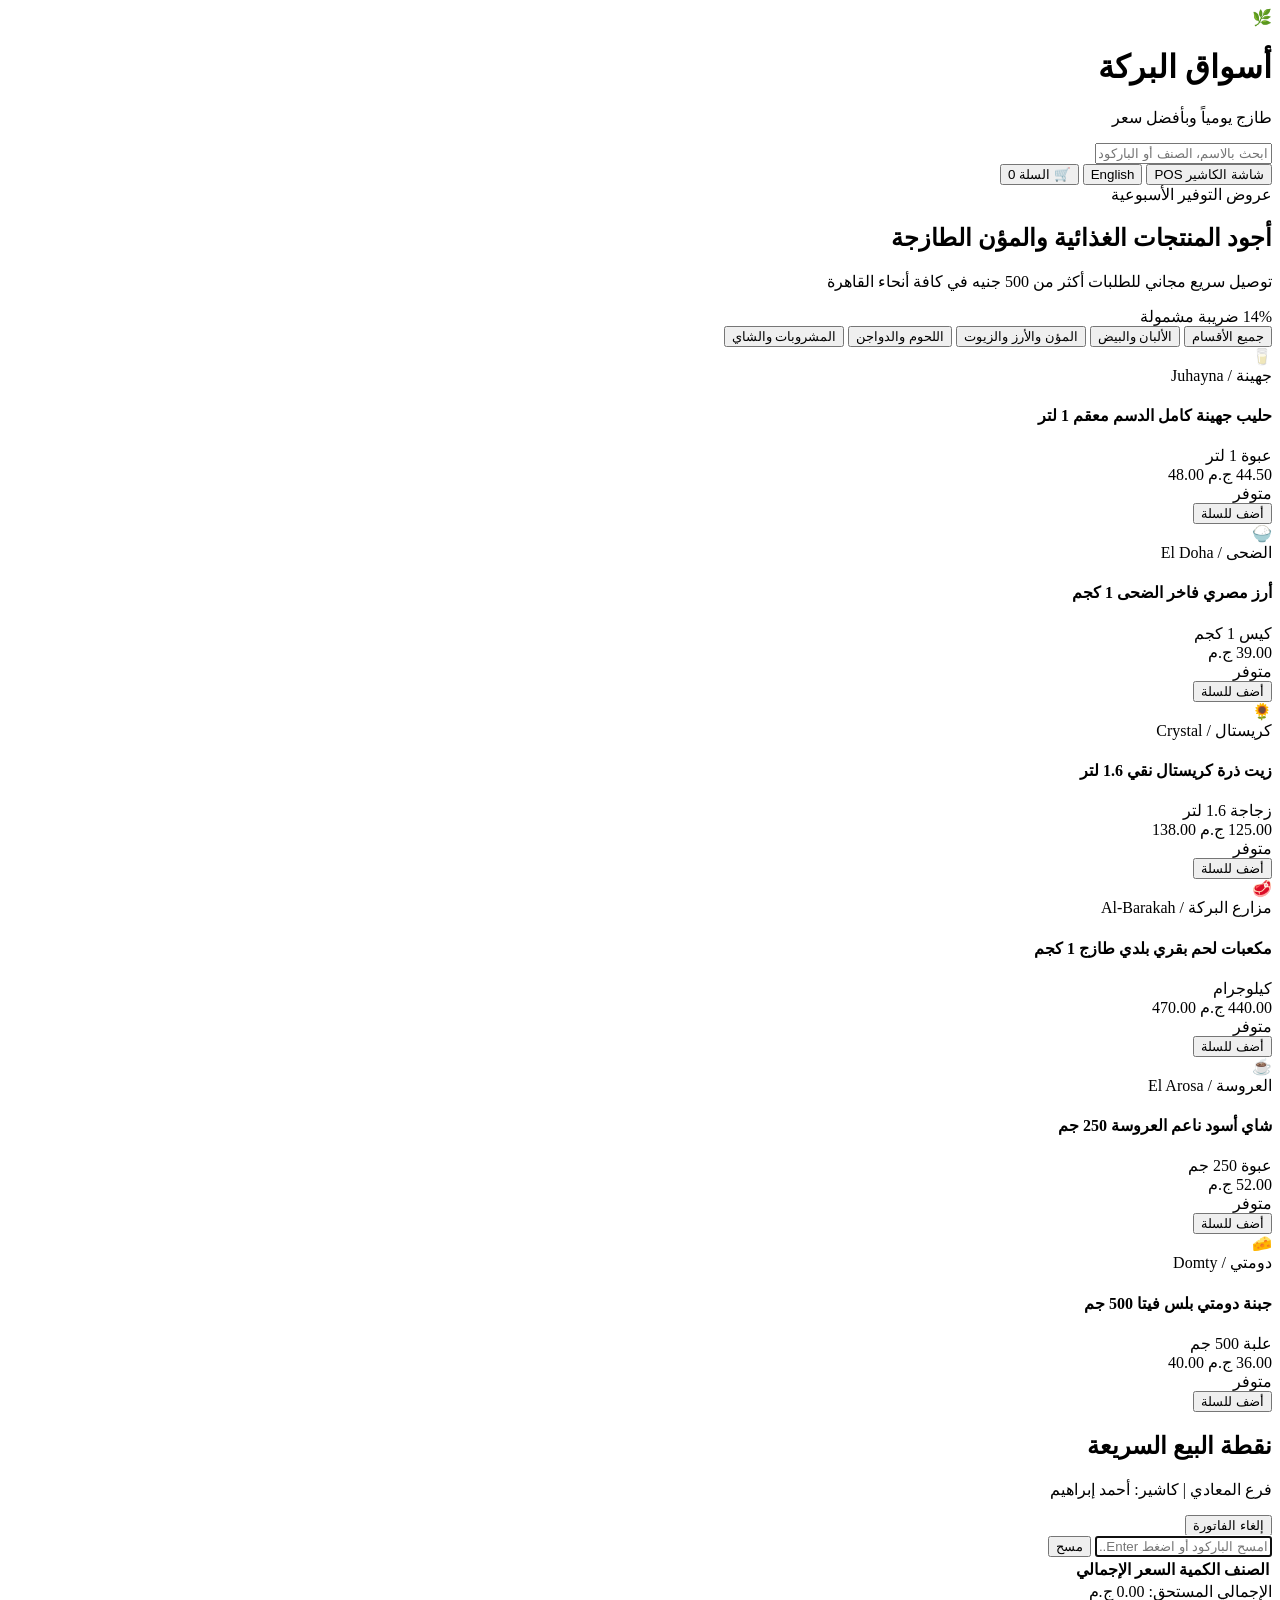
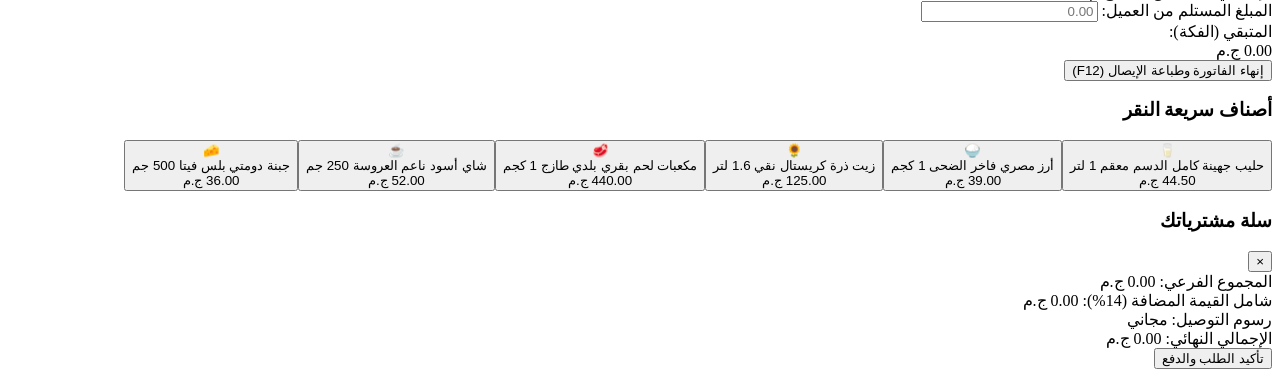
==== index.html @ 1fd60d14 "Create index.html" ====
<!DOCTYPE html>
<html lang="ar" dir="rtl">
<head>
  <meta charset="UTF-8" />
  <meta name="viewport" content="width=device-width, initial-scale=1.0" />
  <title>أسواق البركة | Al-Barakah Markets</title>
  <link rel="preconnect" href="https://fonts.googleapis.com" />
  <link rel="preconnect" href="https://fonts.gstatic.com" crossorigin />
  <link href="https://fonts.googleapis.com/css2?family=Cairo:wght@400;600;700;900&family=Plus+Jakarta+Sans:wght@400;600;700&display=swap" rel="stylesheet" />
  <link rel="stylesheet" href="style.css" />
</head>
<body>

  <!-- شريط التنقل العلوي -->
  <header class="main-header">
    <div class="container header-content">
      <div class="brand-zone">
        <div class="logo-icon">🌿</div>
        <div>
          <h1 class="brand-title" data-ar="أسواق البركة" data-en="Al-Barakah Markets">أسواق البركة</h1>
          <p class="brand-sub" data-ar="طازج يومياً وبأفضل سعر" data-en="Fresh daily at best prices">طازج يومياً وبأفضل سعر</p>
        </div>
      </div>

      <!-- محرك البحث -->
      <div class="search-box">
        <input type="text" id="searchInput" placeholder="ابحث بالاسم، الصنف أو الباركود..." data-ph-ar="ابحث بالاسم، الصنف أو الباركود..." data-ph-en="Search by name, category or barcode..." />
      </div>

      <!-- عناصر التحكم: تبديل الواجهة واللغة والسلة -->
      <div class="actions-zone">
        <button id="viewToggleBtn" class="btn btn-secondary" onclick="toggleView()">
          <span id="viewModeText" data-ar="شاشة الكاشير POS" data-en="Cashier POS View">شاشة الكاشير POS</span>
        </button>

        <button id="langToggleBtn" class="btn btn-outline" onclick="toggleLanguage()">
          English
        </button>

        <button id="cartBtn" class="btn btn-primary cart-trigger" onclick="toggleCartDrawer()">
          🛒 <span data-ar="السلة" data-en="Cart">السلة</span>
          <span id="cartBadge" class="badge">0</span>
        </button>
      </div>
    </div>
  </header>

  <!-- ================= واجهة المتجر للعملاء (STOREFRONT VIEW) ================= -->
  <main id="storefrontView" class="view-section active">
    <!-- البانر الترويجي -->
    <section class="promo-hero">
      <div class="container hero-card">
        <div class="hero-text">
          <span class="tag" data-ar="عروض التوفير الأسبوعية" data-en="Weekly Savings Deals">عروض التوفير الأسبوعية</span>
          <h2 data-ar="أجود المنتجات الغذائية والمؤن الطازجة" data-en="Finest Groceries & Fresh Produce">أجود المنتجات الغذائية والمؤن الطازجة</h2>
          <p data-ar="توصيل سريع مجاني للطلبات أكثر من 500 جنيه في كافة أنحاء القاهرة" data-en="Fast free delivery on orders over 500 EGP all across Cairo">توصيل سريع مجاني للطلبات أكثر من 500 جنيه في كافة أنحاء القاهرة</p>
        </div>
        <div class="hero-sticker">
          <span class="sticker-val">14%</span>
          <span class="sticker-lbl" data-ar="ضريبة مشمولة" data-en="VAT Incl.">ضريبة مشمولة</span>
        </div>
      </div>
    </section>

    <!-- شريط تصفية الأقسام -->
    <section class="container categories-bar">
      <button class="cat-pill active" onclick="filterCategory('ALL')" data-ar="جميع الأقسام" data-en="All Categories">جميع الأقسام</button>
      <button class="cat-pill" onclick="filterCategory('DAIRY')" data-ar="الألبان والبيض" data-en="Dairy & Eggs">الألبان والبيض</button>
      <button class="cat-pill" onclick="filterCategory('PANTRY')" data-ar="المؤن والأرز والزيوت" data-en="Pantry & Oils">المؤن والأرز والزيوت</button>
      <button class="cat-pill" onclick="filterCategory('MEAT')" data-ar="اللحوم والدواجن" data-en="Meat & Butchery">اللحوم والدواجن</button>
      <button class="cat-pill" onclick="filterCategory('BEVERAGE')" data-ar="المشروبات والشاي" data-en="Beverages & Tea">المشروبات والشاي</button>
    </section>

    <!-- شبكة المنتجات -->
    <section class="container products-section">
      <div id="productsGrid" class="products-grid">
        <!-- يتم تعبئة المنتجات تلقائياً عبر JavaScript -->
      </div>
    </section>
  </main>

  <!-- ================= واجهة الكاشير ونقطة البيع (POS TERMINAL VIEW) ================= -->
  <main id="posView" class="view-section">
    <div class="pos-container">
      <!-- لوحة الفاتورة الحالية -->
      <section class="pos-receipt-panel">
        <div class="pos-header">
          <div>
            <h2 data-ar="نقطة البيع السريعة" data-en="POS Cashier Terminal">نقطة البيع السريعة</h2>
            <p class="pos-meta" data-ar="فرع المعادي | كاشير: أحمد إبراهيم" data-en="Maadi Branch | Cashier: Ahmed Ibrahim">فرع المعادي | كاشير: أحمد إبراهيم</p>
          </div>
          <button class="btn btn-sm btn-danger" onclick="clearPosCart()" data-ar="إلغاء الفاتورة" data-en="Cancel Bill">إلغاء الفاتورة</button>
        </div>

        <!-- إدخال الباركود السريع -->
        <form class="barcode-form" onsubmit="handleBarcodeScan(event)">
          <input type="text" id="barcodeInput" placeholder="امسح الباركود أو اضغط Enter..." data-ph-ar="امسح الباركود أو اضغط Enter..." data-ph-en="Scan barcode and press Enter..." autofocus />
          <button type="submit" class="btn btn-primary" data-ar="مسح" data-en="Scan">مسح</button>
        </form>

        <!-- جدول الأصناف في نقطة البيع -->
        <div class="pos-table-wrap">
          <table class="pos-table">
            <thead>
              <tr>
                <th data-ar="الصنف" data-en="Item">الصنف</th>
                <th data-ar="الكمية" data-en="Qty">الكمية</th>
                <th data-ar="السعر" data-en="Price">السعر</th>
                <th data-ar="الإجمالي" data-en="Total">الإجمالي</th>
                <th></th>
              </tr>
            </thead>
            <tbody id="posItemsBody">
              <!-- أسطر المشتريات -->
            </tbody>
          </table>
        </div>

        <!-- تفاصيل الدفع والحساب -->
        <div class="pos-summary">
          <div class="summary-row">
            <span data-ar="الإجمالي المستحق:" data-en="Grand Total:">الإجمالي المستحق:</span>
            <span id="posTotalAmount" class="highlight-val">0.00 ج.م</span>
          </div>
          <div class="pos-payment-actions">
            <div class="calc-box">
              <label data-ar="المبلغ المستلم من العميل:" data-en="Cash Received:">المبلغ المستلم من العميل:</label>
              <input type="number" id="cashReceivedInput" placeholder="0.00" oninput="calcPosChange()" />
            </div>
            <div class="calc-box">
              <label data-ar="المتبقي (الفكة):" data-en="Change Due:">المتبقي (الفكة):</label>
              <div id="posChangeDue" class="change-val">0.00 ج.م</div>
            </div>
          </div>
          <button class="btn btn-success btn-block" onclick="completePosOrder()" data-ar="إنهاء الفاتورة وطباعة الإيصال (F12)" data-en="Complete Order & Print (F12)">
            إنهاء الفاتورة وطباعة الإيصال (F12)
          </button>
        </div>
      </section>

      <!-- لوحة الأصناف السريعة للكاشير -->
      <section class="pos-quick-items">
        <h3 data-ar="أصناف سريعة النقر" data-en="Quick Pick Items">أصناف سريعة النقر</h3>
        <div id="posQuickGrid" class="quick-grid">
          <!-- أزرار الأصناف الأكثر مبيعاً -->
        </div>
      </section>
    </div>
  </main>

  <!-- درج سلة المشتريات (Cart Drawer) -->
  <div id="cartDrawer" class="cart-drawer">
    <div class="drawer-header">
      <h3 data-ar="سلة مشترياتك" data-en="Your Cart">سلة مشترياتك</h3>
      <button class="close-btn" onclick="toggleCartDrawer()">&times;</button>
    </div>
    <div id="cartItemsList" class="drawer-items">
      <!-- عناصر السلة -->
    </div>
    <div class="drawer-footer">
      <div class="summary-row">
        <span data-ar="المجموع الفرعي:" data-en="Subtotal:">المجموع الفرعي:</span>
        <span id="drawerSubtotal">0.00 ج.م</span>
      </div>
      <div class="summary-row">
        <span data-ar="شامل القيمة المضافة (14%):" data-en="VAT (14% Included):">شامل القيمة المضافة (14%):</span>
        <span id="drawerVat">0.00 ج.م</span>
      </div>
      <div class="summary-row">
        <span data-ar="رسوم التوصيل:" data-en="Delivery Fee:">رسوم التوصيل:</span>
        <span id="drawerDelivery">0.00 ج.م</span>
      </div>
      <div class="summary-row total">
        <span data-ar="الإجمالي النهائي:" data-en="Total Amount:">الإجمالي النهائي:</span>
        <span id="drawerTotal">0.00 ج.م</span>
      </div>
      <button class="btn btn-primary btn-block" onclick="checkoutStoreOrder()" data-ar="تأكيد الطلب والدفع" data-en="Proceed to Checkout">
        تأكيد الطلب والدفع
      </button>
    </div>
  </div>
  <div id="drawerOverlay" class="drawer-overlay" onclick="toggleCartDrawer()"></div>

  <!-- التنبيهات السريعة (Toasts) -->
  <div id="toast" class="toast"></div>

  <!-- المنطق البرمجي الكامل للتحكم والمزامنة -->
  <script>
    // قاعدة بيانات الأصناف الحقيقية للسوبرماركت
    const productsDB = [
      {
        id: 1,
        barcode: "6221007001015",
        sku: "JUH-MILK-1L",
        nameAr: "حليب جهينة كامل الدسم معقم 1 لتر",
        nameEn: "Juhayna Pure Full Cream Milk 1L",
        category: "DAIRY",
        brand: "جهينة / Juhayna",
        price: 44.50,
        oldPrice: 48.00,
        unitAr: "عبوة 1 لتر",
        unitEn: "1L Pack",
        img: "🥛",
        stock: 65
      },
      {
        id: 2,
        barcode: "6223000551020",
        sku: "DOH-RICE-1KG",
        nameAr: "أرز مصري فاخر الضحى 1 كجم",
        nameEn: "El Doha Premium Egyptian Rice 1kg",
        category: "PANTRY",
        brand: "الضحى / El Doha",
        price: 39.00,
        oldPrice: null,
        unitAr: "كيس 1 كجم",
        unitEn: "1kg Bag",
        img: "🍚",
        stock: 120
      },
      {
        id: 3,
        barcode: "6221155008901",
        sku: "CRY-CORN-1.6L",
        nameAr: "زيت ذرة كريستال نقي 1.6 لتر",
        nameEn: "Crystal Pure Corn Oil 1.6L",
        category: "PANTRY",
        brand: "كريستال / Crystal",
        price: 125.00,
        oldPrice: 138.00,
        unitAr: "زجاجة 1.6 لتر",
        unitEn: "1.6L Bottle",
        img: "🌻",
        stock: 35
      },
      {
        id: 4,
        barcode: "6229000123456",
        sku: "BEEF-CUBES-1KG",
        nameAr: "مكعبات لحم بقري بلدي طازج 1 كجم",
        nameEn: "Fresh Baladi Beef Stew Cubes 1kg",
        category: "MEAT",
        brand: "مزارع البركة / Al-Barakah",
        price: 440.00,
        oldPrice: 470.00,
        unitAr: "كيلوجرام",
        unitEn: "Per Kilogram",
        img: "🥩",
        stock: 18
      },
      {
        id: 5,
        barcode: "6224000112233",
        sku: "AROSA-TEA-250G",
        nameAr: "شاي أسود ناعم العروسة 250 جم",
        nameEn: "El Arosa Fine Black Tea 250g",
        category: "BEVERAGE",
        brand: "العروسة / El Arosa",
        price: 52.00,
        oldPrice: null,
        unitAr: "عبوة 250 جم",
        unitEn: "250g Pack",
        img: "☕",
        stock: 80
      },
      {
        id: 6,
        barcode: "6221008003030",
        sku: "DOM-CHEESE-500G",
        nameAr: "جبنة دومتي بلس فيتا 500 جم",
        nameEn: "Domty Plus Feta Cheese 500g",
        category: "DAIRY",
        brand: "دومتي / Domty",
        price: 36.00,
        oldPrice: 40.00,
        unitAr: "علبة 500 جم",
        unitEn: "500g Box",
        img: "🧀",
        stock: 45
      }
    ];

    let currentLang = 'ar';
    let currentView = 'storefront';
    let cart = [];
    let activeCategory = 'ALL';

    // التهيئة الأولى
    document.addEventListener('DOMContentLoaded', () => {
      renderStoreProducts();
      renderPosQuickItems();
      updateCartUI();
    });

    // تبديل اللغة (عربي / إنجليزي)
    function toggleLanguage() {
      currentLang = currentLang === 'ar' ? 'en' : 'ar';
      document.documentElement.lang = currentLang;
      document.documentElement.dir = currentLang === 'ar' ? 'rtl' : 'ltr';

      // تحديث النصوص الثابتة
      document.querySelectorAll('[data-ar]').forEach(el => {
        el.innerText = el.getAttribute(`data-${currentLang}`);
      });

      // تحديث الـ Placeholders
      document.querySelectorAll('[data-ph-ar]').forEach(el => {
        el.setAttribute('placeholder', el.getAttribute(`data-ph-${currentLang}`));
      });

      document.getElementById('langToggleBtn').innerText = currentLang === 'ar' ? 'English' : 'عربي';
      renderStoreProducts();
      updateCartUI();
      renderPosCartTable();
    }

    // تبديل العرض بين المتجر والكاشير
    function toggleView() {
      const storefront = document.getElementById('storefrontView');
      const pos = document.getElementById('posView');
      const viewModeText = document.getElementById('viewModeText');

      if (currentView === 'storefront') {
        currentView = 'pos';
        storefront.classList.remove('active');
        pos.classList.add('active');
        viewModeText.setAttribute('data-ar', 'عرض المتجر الإلكتروني');
        viewModeText.setAttribute('data-en', 'Storefront View');
        viewModeText.innerText = currentLang === 'ar' ? 'عرض المتجر الإلكتروني' : 'Storefront View';
        document.getElementById('barcodeInput').focus();
      } else {
        currentView = 'storefront';
        pos.classList.remove('active');
        storefront.classList.add('active');
        viewModeText.setAttribute('data-ar', 'شاشة الكاشير POS');
        viewModeText.setAttribute('data-en', 'Cashier POS View');
        viewModeText.innerText = currentLang === 'ar' ? 'شاشة الكاشير POS' : 'Cashier POS View';
      }
    }

    // عرض المنتجات في المتجر
    function renderStoreProducts() {
      const grid = document.getElementById('productsGrid');
      const searchVal = document.getElementById('searchInput').value.toLowerCase();
      grid.innerHTML = '';

      const filtered = productsDB.filter(p => {
        const matchesCategory = activeCategory === 'ALL' || p.category === activeCategory;
        const name = (currentLang === 'ar' ? p.nameAr : p.nameEn).toLowerCase();
        const matchesSearch = name.includes(searchVal) || p.barcode.includes(searchVal);
        return matchesCategory && matchesSearch;
      });

      filtered.forEach(p => {
        const title = currentLang === 'ar' ? p.nameAr : p.nameEn;
        const unit = currentLang === 'ar' ? p.unitAr : p.unitEn;
        const currBadge = currentLang === 'ar' ? 'ج.م' : 'EGP';
        const cartItem = cart.find(i => i.id === p.id);
        const qty = cartItem ? cartItem.qty : 0;

        const card = document.createElement('div');
        card.className = 'product-card';
        card.innerHTML = `
          <div class="prod-img">${p.img}</div>
          <span class="prod-brand">${p.brand}</span>
          <h4 class="prod-title">${title}</h4>
          <span class="prod-unit">${unit}</span>
          <div class="price-row">
            <div>
              <span class="prod-price">${p.price.toFixed(2)}</span>
              <span class="currency">${currBadge}</span>
              ${p.oldPrice ? `<span class="old-price">${p.oldPrice.toFixed(2)}</span>` : ''}
            </div>
            <span class="stock-tag">${currentLang === 'ar' ? 'متوفر' : 'In Stock'}</span>
          </div>
          <div class="card-action">
            ${qty === 0 ? `
              <button class="btn btn-primary btn-block" onclick="addToCart(${p.id})">
                ${currentLang === 'ar' ? 'أضف للسلة' : 'Add to Cart'}
              </button>
            ` : `
              <div class="qty-control">
                <button onclick="updateQty(${p.id}, -1)">-</button>
                <span>${qty}</span>
                <button onclick="updateQty(${p.id}, 1)">+</button>
              </div>
            `}
          </div>
        `;
        grid.appendChild(card);
      });
    }

    // فلترة الأقسام
    function filterCategory(cat) {
      activeCategory = cat;
      document.querySelectorAll('.cat-pill').forEach(btn => btn.classList.remove('active'));
      event.target.classList.add('active');
      renderStoreProducts();
    }

    // البحث اللحظي
    document.getElementById('searchInput').addEventListener('input', renderStoreProducts);

    // إدارة السلة المشتركة
    function addToCart(productId) {
      const product = productsDB.find(p => p.id === productId);
      if (!product) return;

      const item = cart.find(i => i.id === productId);
      if (item) {
        item.qty += 1;
      } else {
        cart.push({ ...product, qty: 1 });
      }

      showToast(currentLang === 'ar' ? `تمت إضافة: ${product.nameAr}` : `Added: ${product.nameEn}`);
      updateCartUI();
      renderStoreProducts();
      renderPosCartTable();
    }

    function updateQty(productId, change) {
      const index = cart.findIndex(i => i.id === productId);
      if (index === -1) return;

      cart[index].qty += change;
      if (cart[index].qty <= 0) {
        cart.splice(index, 1);
      }

      updateCartUI();
      renderStoreProducts();
      renderPosCartTable();
    }

    function updateCartUI() {
      const badge = document.getElementById('cartBadge');
      const totalCount = cart.reduce((acc, i) => acc + i.qty, 0);
      badge.innerText = totalCount;

      const itemsContainer = document.getElementById('cartItemsList');
      itemsContainer.innerHTML = '';
      const curr = currentLang === 'ar' ? 'ج.م' : 'EGP';

      let subtotal = 0;
      cart.forEach(item => {
        subtotal += item.price * item.qty;
        const title = currentLang === 'ar' ? item.nameAr : item.nameEn;
        const row = document.createElement('div');
        row.className = 'cart-item-row';
        row.innerHTML = `
          <div class="cart-item-info">
            <strong>${title}</strong>
            <small>${item.price.toFixed(2)} ${curr} × ${item.qty}</small>
          </div>
          <div class="qty-control small">
            <button onclick="updateQty(${item.id}, -1)">-</button>
            <span>${item.qty}</span>
            <button onclick="updateQty(${item.id}, 1)">+</button>
          </div>
        `;
        itemsContainer.appendChild(row);
      });

      const vat = subtotal - (subtotal / 1.14);
      const delivery = subtotal >= 500 || subtotal === 0 ? 0 : 35;
      const total = subtotal + delivery;

      document.getElementById('drawerSubtotal').innerText = `${subtotal.toFixed(2)} ${curr}`;
      document.getElementById('drawerVat').innerText = `${vat.toFixed(2)} ${curr}`;
      document.getElementById('drawerDelivery').innerText = delivery === 0 ? (currentLang === 'ar' ? 'مجاني' : 'Free') : `${delivery.toFixed(2)} ${curr}`;
      document.getElementById('drawerTotal').innerText = `${total.toFixed(2)} ${curr}`;
    }

    function toggleCartDrawer() {
      document.getElementById('cartDrawer').classList.toggle('open');
      document.getElementById('drawerOverlay').classList.toggle('open');
    }

    // منطق الكاشير ونقطة البيع (POS)
    function renderPosQuickItems() {
      const grid = document.getElementById('posQuickGrid');
      grid.innerHTML = '';
      productsDB.forEach(p => {
        const title = currentLang === 'ar' ? p.nameAr : p.nameEn;
        const btn = document.createElement('button');
        btn.className = 'quick-item-btn';
        btn.innerHTML = `
          <div class="icon">${p.img}</div>
          <div class="name">${title}</div>
          <div class="price">${p.price.toFixed(2)} ج.م</div>
        `;
        btn.onclick = () => addToCart(p.id);
        grid.appendChild(btn);
      });
    }

    function renderPosCartTable() {
      const tbody = document.getElementById('posItemsBody');
      tbody.innerHTML = '';
      let total = 0;

      cart.forEach(item => {
        const lineTotal = item.price * item.qty;
        total += lineTotal;
        const title = currentLang === 'ar' ? item.nameAr : item.nameEn;

        const tr = document.createElement('tr');
        tr.innerHTML = `
          <td><strong>${title}</strong><br><small class="barcode-label">${item.barcode}</small></td>
          <td>
            <div class="qty-control small">
              <button onclick="updateQty(${item.id}, -1)">-</button>
              <span>${item.qty}</span>
              <button onclick="updateQty(${item.id}, 1)">+</button>
            </div>
          </td>
          <td>${item.price.toFixed(2)}</td>
          <td><strong>${lineTotal.toFixed(2)}</strong></td>
          <td><button class="delete-btn" onclick="updateQty(${item.id}, -${item.qty})">&times;</button></td>
        `;
        tbody.appendChild(tr);
      });

      document.getElementById('posTotalAmount').innerText = `${total.toFixed(2)} ${currentLang === 'ar' ? 'ج.م' : 'EGP'}`;
      calcPosChange();
    }

    function handleBarcodeScan(e) {
      e.preventDefault();
      const code = document.getElementById('barcodeInput').value.trim();
      if (!code) return;

      const product = productsDB.find(p => p.barcode === code || p.sku.toLowerCase() === code.toLowerCase());
      if (product) {
        addToCart(product.id);
        document.getElementById('barcodeInput').value = '';
      } else {
        alert(currentLang === 'ar' ? 'الصنف غير مسجل بالباركود المدخل' : 'Barcode item not found');
      }
    }

    function calcPosChange() {
      const total = cart.reduce((acc, i) => acc + (i.price * i.qty), 0);
      const received = parseFloat(document.getElementById('cashReceivedInput').value) || 0;
      const change = received >= total && total > 0 ? received - total : 0;
      document.getElementById('posChangeDue').innerText = `${change.toFixed(2)} ${currentLang === 'ar' ? 'ج.م' : 'EGP'}`;
    }

    function clearPosCart() {
      if (confirm(currentLang === 'ar' ? 'هل تريد تفريغ الفاتورة بالكامل؟' : 'Clear current transaction?')) {
        cart = [];
        updateCartUI();
        renderStoreProducts();
        renderPosCartTable();
      }
    }

    function completePosOrder() {
      if (cart.length === 0) {
        alert(currentLang === 'ar' ? 'الفاتورة فارغة!' : 'Cart is empty!');
        return;
      }
      alert(currentLang === 'ar' ? 'تم حفظ الفاتورة وطباعة الإيصال بنجاح ✓' : 'Transaction completed and printed ✓');
      cart = [];
      document.getElementById('cashReceivedInput').value = '';
      updateCartUI();
      renderStoreProducts();
      renderPosCartTable();
    }

    function checkoutStoreOrder() {
      if (cart.length === 0) {
        alert(currentLang === 'ar' ? 'السلة فارغة' : 'Cart is empty');
        return;
      }
      alert(currentLang === 'ar' ? 'شكراً لطلبك من أسواق البركة! جاري تحضير شحنتك للتوصيل السريع.' : 'Thank you for shopping with Al-Barakah! Preparing your order.');
      cart = [];
      toggleCartDrawer();
      updateCartUI();
      renderStoreProducts();
    }

    function showToast(msg) {
      const toast = document.getElementById('toast');
      toast.innerText = msg;
      toast.classList.add('show');
      setTimeout(() => toast.classList.remove('show'), 2500);
    }
  </script>
</body>
</html>
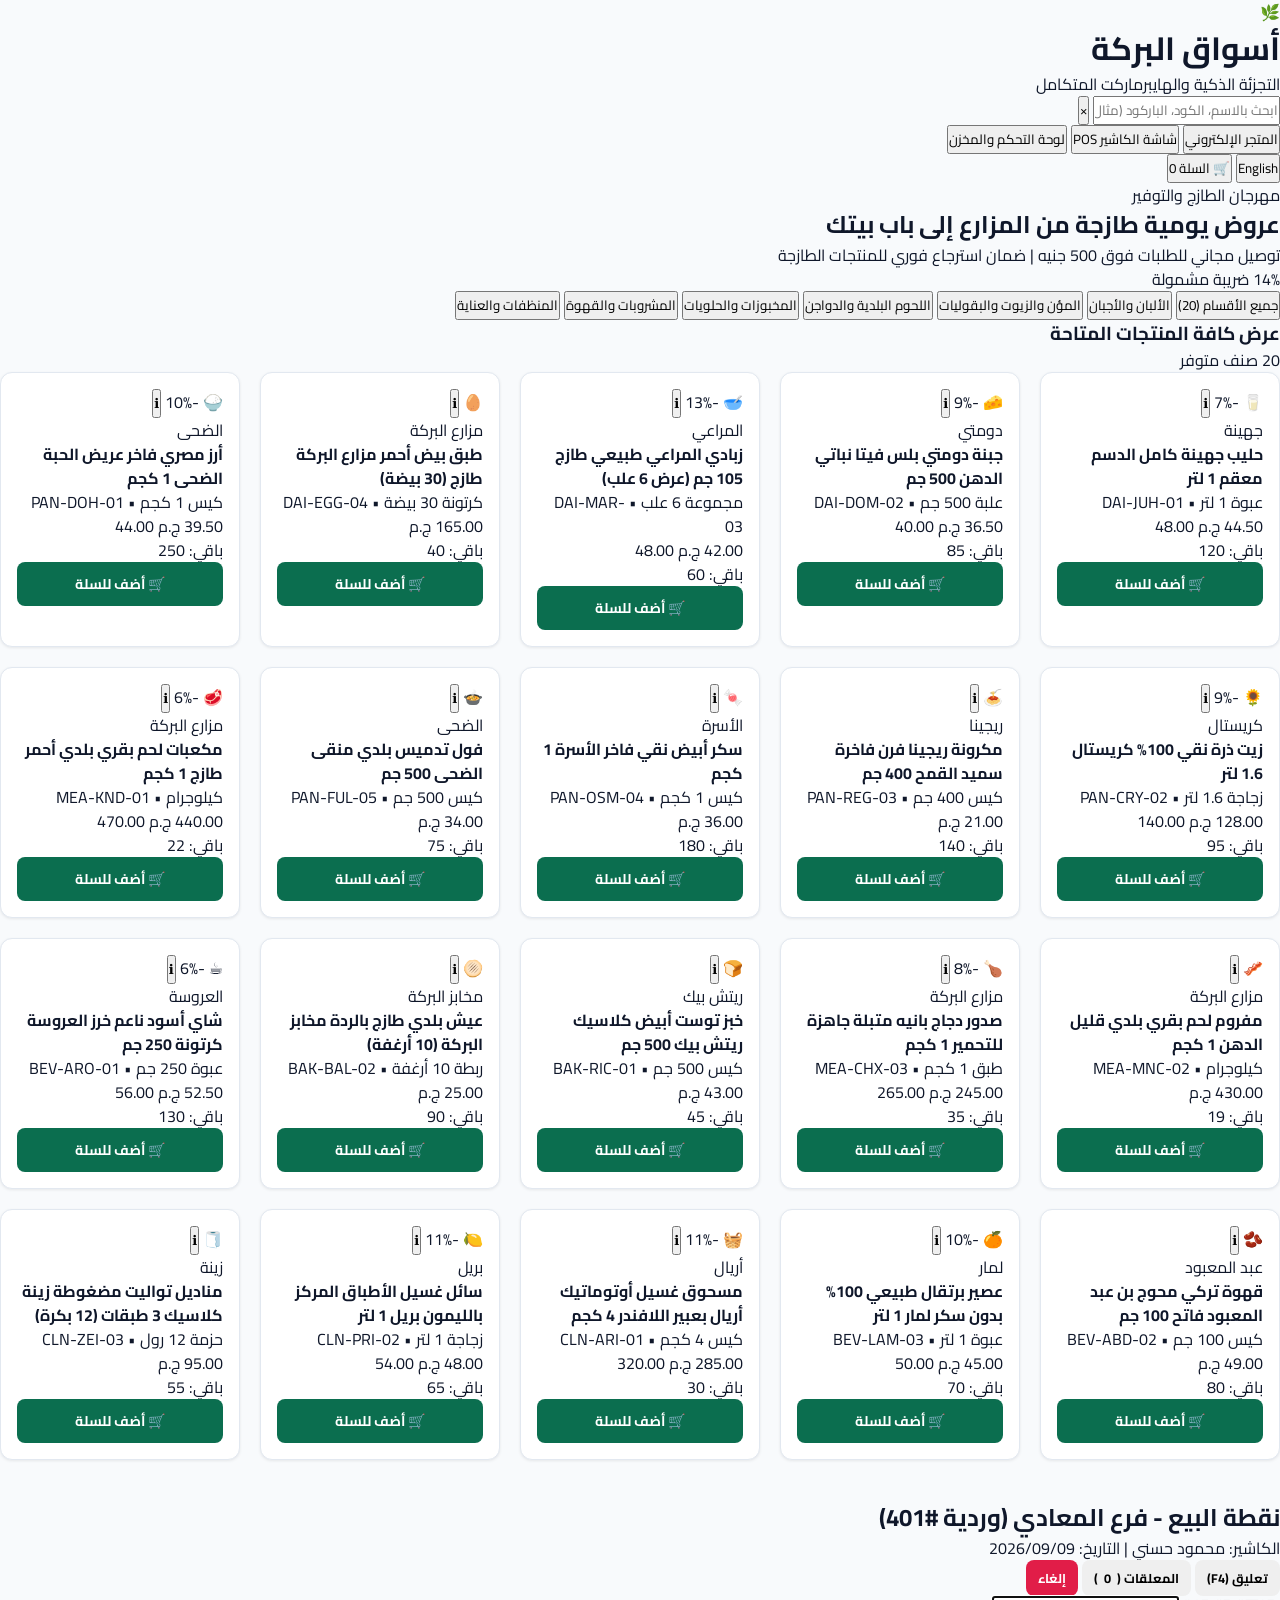
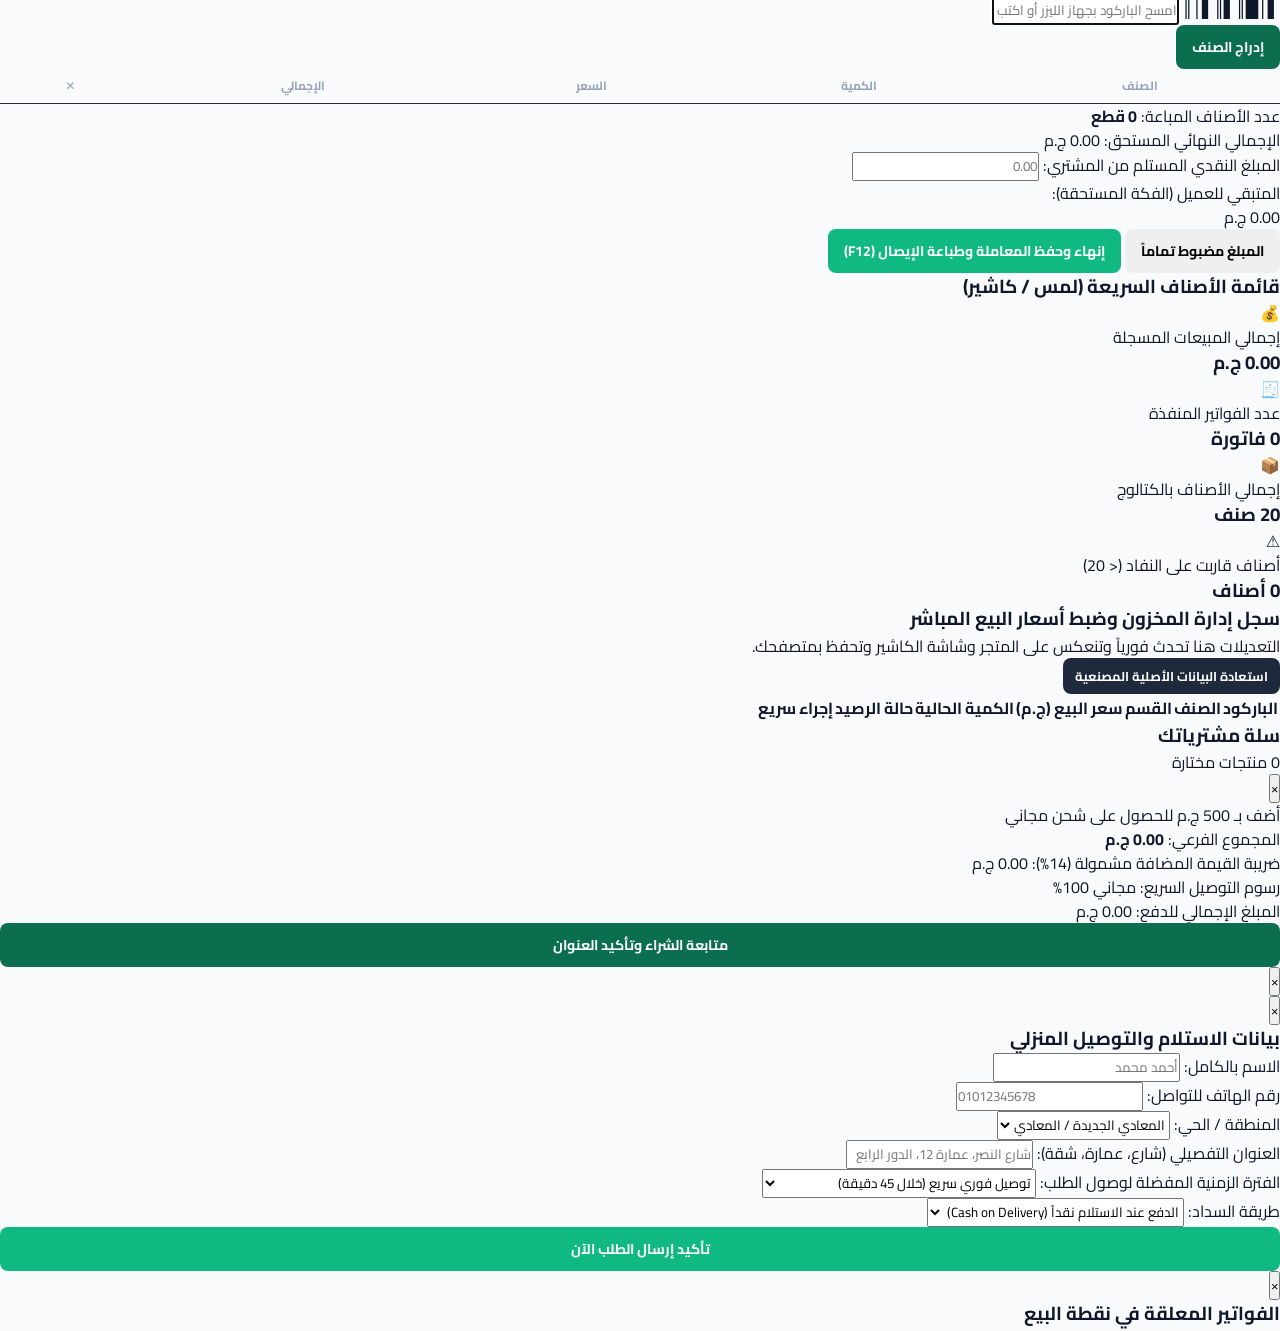
==== commit 6d69d12b: "Update index.html" ====
--- a/index.html
+++ b/index.html
@@ -3,590 +3,1645 @@
 <head>
   <meta charset="UTF-8" />
   <meta name="viewport" content="width=device-width, initial-scale=1.0" />
-  <title>أسواق البركة | Al-Barakah Markets</title>
+  <title>منصة أسواق البركة المتكاملة | Al-Barakah Supermarket Engine</title>
   <link rel="preconnect" href="https://fonts.googleapis.com" />
   <link rel="preconnect" href="https://fonts.gstatic.com" crossorigin />
-  <link href="https://fonts.googleapis.com/css2?family=Cairo:wght@400;600;700;900&family=Plus+Jakarta+Sans:wght@400;600;700&display=swap" rel="stylesheet" />
+  <link href="https://fonts.googleapis.com/css2?family=Cairo:wght@400;600;700;900&family=Plus+Jakarta+Sans:wght@400;600;700;800&display=swap" rel="stylesheet" />
   <link rel="stylesheet" href="style.css" />
 </head>
 <body>
 
-  <!-- شريط التنقل العلوي -->
-  <header class="main-header">
-    <div class="container header-content">
-      <div class="brand-zone">
-        <div class="logo-icon">🌿</div>
+  <!-- شريط التنقل العلوي العام -->
+  <header class="top-nav">
+    <div class="nav-container">
+      <div class="brand-block" onclick="switchView('storefront')">
+        <div class="brand-logo">🌿</div>
         <div>
-          <h1 class="brand-title" data-ar="أسواق البركة" data-en="Al-Barakah Markets">أسواق البركة</h1>
-          <p class="brand-sub" data-ar="طازج يومياً وبأفضل سعر" data-en="Fresh daily at best prices">طازج يومياً وبأفضل سعر</p>
+          <h1 class="brand-name" data-ar="أسواق البركة" data-en="Al-Barakah Markets">أسواق البركة</h1>
+          <span class="brand-tagline" data-ar="التجزئة الذكية والهايبرماركت المتكامل" data-en="Smart Retail & Integrated Hypermarket">التجزئة الذكية والهايبرماركت المتكامل</span>
         </div>
       </div>
 
-      <!-- محرك البحث -->
-      <div class="search-box">
-        <input type="text" id="searchInput" placeholder="ابحث بالاسم، الصنف أو الباركود..." data-ph-ar="ابحث بالاسم، الصنف أو الباركود..." data-ph-en="Search by name, category or barcode..." />
-      </div>
-
-      <!-- عناصر التحكم: تبديل الواجهة واللغة والسلة -->
-      <div class="actions-zone">
-        <button id="viewToggleBtn" class="btn btn-secondary" onclick="toggleView()">
-          <span id="viewModeText" data-ar="شاشة الكاشير POS" data-en="Cashier POS View">شاشة الكاشير POS</span>
-        </button>
-
-        <button id="langToggleBtn" class="btn btn-outline" onclick="toggleLanguage()">
-          English
-        </button>
-
-        <button id="cartBtn" class="btn btn-primary cart-trigger" onclick="toggleCartDrawer()">
+      <!-- محرك البحث اللحظي -->
+      <div class="search-wrapper" id="globalSearchWrapper">
+        <input type="text" id="globalSearchInput" placeholder="ابحث بالاسم، الكود، الباركود (مثال: 622100...)" data-ph-ar="ابحث بالاسم، الكود، الباركود (مثال: 622100...)" data-ph-en="Search by name, SKU or barcode (e.g. 622100...)" oninput="handleSearch(this.value)" />
+        <button class="clear-search-btn" onclick="clearSearch()">&times;</button>
+      </div>
+
+      <!-- التنقل بين الشاشات واللغة -->
+      <div class="nav-controls">
+        <div class="view-switchers">
+          <button class="nav-btn active" id="btnViewStore" onclick="switchView('storefront')" data-ar="المتجر الإلكتروني" data-en="Storefront">المتجر الإلكتروني</button>
+          <button class="nav-btn" id="btnViewPos" onclick="switchView('pos')" data-ar="شاشة الكاشير POS" data-en="Cashier POS">شاشة الكاشير POS</button>
+          <button class="nav-btn" id="btnViewAdmin" onclick="switchView('admin')" data-ar="لوحة التحكم والمخزن" data-en="Admin & Inventory">لوحة التحكم والمخزن</button>
+        </div>
+
+        <button class="lang-btn" id="langSwitchBtn" onclick="toggleLanguage()">English</button>
+
+        <button class="cart-trigger-btn" onclick="toggleCartDrawer()">
           🛒 <span data-ar="السلة" data-en="Cart">السلة</span>
-          <span id="cartBadge" class="badge">0</span>
+          <span class="cart-count-badge" id="headerCartCount">0</span>
         </button>
       </div>
     </div>
   </header>
 
-  <!-- ================= واجهة المتجر للعملاء (STOREFRONT VIEW) ================= -->
-  <main id="storefrontView" class="view-section active">
+  <!-- ================= 1. واجهة المتجر الإلكتروني للعملاء ================= -->
+  <section id="viewStorefront" class="app-view active">
     <!-- البانر الترويجي -->
-    <section class="promo-hero">
-      <div class="container hero-card">
-        <div class="hero-text">
-          <span class="tag" data-ar="عروض التوفير الأسبوعية" data-en="Weekly Savings Deals">عروض التوفير الأسبوعية</span>
-          <h2 data-ar="أجود المنتجات الغذائية والمؤن الطازجة" data-en="Finest Groceries & Fresh Produce">أجود المنتجات الغذائية والمؤن الطازجة</h2>
-          <p data-ar="توصيل سريع مجاني للطلبات أكثر من 500 جنيه في كافة أنحاء القاهرة" data-en="Fast free delivery on orders over 500 EGP all across Cairo">توصيل سريع مجاني للطلبات أكثر من 500 جنيه في كافة أنحاء القاهرة</p>
+    <div class="hero-banner">
+      <div class="hero-content">
+        <div class="hero-text-side">
+          <span class="badge-tag" data-ar="مهرجان الطازج والتوفير" data-en="Fresh Festival & Mega Savings">مهرجان الطازج والتوفير</span>
+          <h2 data-ar="عروض يومية طازجة من المزارع إلى باب بيتك" data-en="Daily Fresh Groceries Delivered to Your Doorstep">عروض يومية طازجة من المزارع إلى باب بيتك</h2>
+          <p data-ar="توصيل مجاني للطلبات فوق 500 جنيه | ضمان استرجاع فوري للمنتجات الطازجة" data-en="Free express delivery on orders over 500 EGP | 100% Freshness Guaranteed">توصيل مجاني للطلبات فوق 500 جنيه | ضمان استرجاع فوري للمنتجات الطازجة</p>
         </div>
-        <div class="hero-sticker">
-          <span class="sticker-val">14%</span>
-          <span class="sticker-lbl" data-ar="ضريبة مشمولة" data-en="VAT Incl.">ضريبة مشمولة</span>
+        <div class="hero-badge-side">
+          <div class="saving-circle">
+            <span class="circle-val">14%</span>
+            <span class="circle-txt" data-ar="ضريبة مشمولة" data-en="VAT Included">ضريبة مشمولة</span>
+          </div>
         </div>
       </div>
-    </section>
-
-    <!-- شريط تصفية الأقسام -->
-    <section class="container categories-bar">
-      <button class="cat-pill active" onclick="filterCategory('ALL')" data-ar="جميع الأقسام" data-en="All Categories">جميع الأقسام</button>
-      <button class="cat-pill" onclick="filterCategory('DAIRY')" data-ar="الألبان والبيض" data-en="Dairy & Eggs">الألبان والبيض</button>
-      <button class="cat-pill" onclick="filterCategory('PANTRY')" data-ar="المؤن والأرز والزيوت" data-en="Pantry & Oils">المؤن والأرز والزيوت</button>
-      <button class="cat-pill" onclick="filterCategory('MEAT')" data-ar="اللحوم والدواجن" data-en="Meat & Butchery">اللحوم والدواجن</button>
-      <button class="cat-pill" onclick="filterCategory('BEVERAGE')" data-ar="المشروبات والشاي" data-en="Beverages & Tea">المشروبات والشاي</button>
-    </section>
+    </div>
+
+    <!-- تصفية الأقسام -->
+    <div class="category-filters-container">
+      <div class="category-scroll" id="categoryTabs">
+        <button class="cat-chip active" onclick="filterByDepartment('ALL')" data-ar="جميع الأقسام (20)" data-en="All Categories (20)">جميع الأقسام (20)</button>
+        <button class="cat-chip" onclick="filterByDepartment('DAIRY')" data-ar="الألبان والأجبان" data-en="Dairy & Cheese">الألبان والأجبان</button>
+        <button class="cat-chip" onclick="filterByDepartment('PANTRY')" data-ar="المؤن والزيوت والبقوليات" data-en="Pantry & Cooking">المؤن والزيوت والبقوليات</button>
+        <button class="cat-chip" onclick="filterByDepartment('MEAT')" data-ar="اللحوم البلدية والدواجن" data-en="Meat & Butchery">اللحوم البلدية والدواجن</button>
+        <button class="cat-chip" onclick="filterByDepartment('BAKERY')" data-ar="المخبوزات والحلويات" data-en="Fresh Bakery">المخبوزات والحلويات</button>
+        <button class="cat-chip" onclick="filterByDepartment('BEVERAGES')" data-ar="المشروبات والقهوة" data-en="Beverages & Coffee">المشروبات والقهوة</button>
+        <button class="cat-chip" onclick="filterByDepartment('CLEANING')" data-ar="المنظفات والعناية" data-en="Household & Cleaning">المنظفات والعناية</button>
+      </div>
+    </div>
 
     <!-- شبكة المنتجات -->
-    <section class="container products-section">
-      <div id="productsGrid" class="products-grid">
-        <!-- يتم تعبئة المنتجات تلقائياً عبر JavaScript -->
-      </div>
-    </section>
-  </main>
-
-  <!-- ================= واجهة الكاشير ونقطة البيع (POS TERMINAL VIEW) ================= -->
-  <main id="posView" class="view-section">
-    <div class="pos-container">
-      <!-- لوحة الفاتورة الحالية -->
-      <section class="pos-receipt-panel">
-        <div class="pos-header">
+    <div class="main-products-container">
+      <div class="products-header">
+        <h3 id="departmentTitleDisplay" data-ar="عرض كافة المنتجات المتاحة" data-en="Displaying All Available Products">عرض كافة المنتجات المتاحة</h3>
+        <span class="result-count" id="productResultsCount">20 صنف</span>
+      </div>
+      <div class="products-grid" id="storefrontGrid">
+        <!-- يعبأ آلياً عبر محرك الجافاسكربت -->
+      </div>
+    </div>
+  </section>
+
+  <!-- ================= 2. شاشة الكاشير ونقطة البيع (POS TERMINAL) ================= -->
+  <section id="viewPos" class="app-view">
+    <div class="pos-layout">
+      <!-- اللوحة اليسرى: مسح الباركود، الفاتورة الحالية، والحساب المالي -->
+      <div class="pos-bill-column">
+        <div class="pos-status-bar">
           <div>
-            <h2 data-ar="نقطة البيع السريعة" data-en="POS Cashier Terminal">نقطة البيع السريعة</h2>
-            <p class="pos-meta" data-ar="فرع المعادي | كاشير: أحمد إبراهيم" data-en="Maadi Branch | Cashier: Ahmed Ibrahim">فرع المعادي | كاشير: أحمد إبراهيم</p>
-          </div>
-          <button class="btn btn-sm btn-danger" onclick="clearPosCart()" data-ar="إلغاء الفاتورة" data-en="Cancel Bill">إلغاء الفاتورة</button>
+            <h2 data-ar="نقطة البيع - فرع المعادي (وردية #401)" data-en="POS Terminal - Maadi Branch (Shift #401)">نقطة البيع - فرع المعادي (وردية #401)</h2>
+            <span class="pos-cashier-name" data-ar="الكاشير: محمود حسني | التاريخ: 2026/09/09" data-en="Cashier: Mahmoud Hosni | 2026/09/09">الكاشير: محمود حسني | التاريخ: 2026/09/09</span>
+          </div>
+          <div class="pos-header-actions">
+            <button class="btn btn-warning btn-sm" onclick="holdCurrentBill()" data-ar="تعليق (F4)" data-en="Hold (F4)">تعليق (F4)</button>
+            <button class="btn btn-outline-light btn-sm" onclick="showRecallModal()" data-ar="المعلقات" data-en="Recall">المعلقات (<span id="heldCount">0</span>)</button>
+            <button class="btn btn-danger btn-sm" onclick="resetPosBill()" data-ar="إلغاء" data-en="Clear">إلغاء</button>
+          </div>
         </div>
 
-        <!-- إدخال الباركود السريع -->
-        <form class="barcode-form" onsubmit="handleBarcodeScan(event)">
-          <input type="text" id="barcodeInput" placeholder="امسح الباركود أو اضغط Enter..." data-ph-ar="امسح الباركود أو اضغط Enter..." data-ph-en="Scan barcode and press Enter..." autofocus />
-          <button type="submit" class="btn btn-primary" data-ar="مسح" data-en="Scan">مسح</button>
+        <!-- حقل إدخال الباركود السريع للكاشير -->
+        <form class="pos-barcode-bar" onsubmit="handlePosBarcodeSubmit(event)">
+          <div class="barcode-input-container">
+            <span class="barcode-icon">▌│█║▌║▌│║</span>
+            <input type="text" id="posBarcodeInput" placeholder="امسح الباركود بجهاز الليزر أو اكتب الكود ثم Enter..." data-ph-ar="امسح الباركود بجهاز الليزر أو اكتب الكود ثم Enter..." data-ph-en="Scan with barcode scanner or enter SKU..." autofocus />
+          </div>
+          <button type="submit" class="btn btn-primary" data-ar="إدراج الصنف" data-en="Add Item">إدراج الصنف</button>
         </form>
 
-        <!-- جدول الأصناف في نقطة البيع -->
-        <div class="pos-table-wrap">
+        <!-- جدول بنود الفاتورة الحالية -->
+        <div class="pos-items-table-scroll">
           <table class="pos-table">
             <thead>
               <tr>
                 <th data-ar="الصنف" data-en="Item">الصنف</th>
-                <th data-ar="الكمية" data-en="Qty">الكمية</th>
-                <th data-ar="السعر" data-en="Price">السعر</th>
-                <th data-ar="الإجمالي" data-en="Total">الإجمالي</th>
-                <th></th>
+                <th class="text-center" data-ar="الكمية" data-en="Qty">الكمية</th>
+                <th class="text-end" data-ar="السعر" data-en="Price">السعر</th>
+                <th class="text-end" data-ar="الإجمالي" data-en="Total">الإجمالي</th>
+                <th class="text-center">✕</th>
               </tr>
             </thead>
-            <tbody id="posItemsBody">
-              <!-- أسطر المشتريات -->
+            <tbody id="posTableBody">
+              <!-- أسطر فاتورة الكاشير الحية -->
             </tbody>
           </table>
         </div>
 
-        <!-- تفاصيل الدفع والحساب -->
-        <div class="pos-summary">
-          <div class="summary-row">
-            <span data-ar="الإجمالي المستحق:" data-en="Grand Total:">الإجمالي المستحق:</span>
-            <span id="posTotalAmount" class="highlight-val">0.00 ج.م</span>
-          </div>
-          <div class="pos-payment-actions">
-            <div class="calc-box">
-              <label data-ar="المبلغ المستلم من العميل:" data-en="Cash Received:">المبلغ المستلم من العميل:</label>
-              <input type="number" id="cashReceivedInput" placeholder="0.00" oninput="calcPosChange()" />
+        <!-- ملخص الحسابات النقدية والخصومات -->
+        <div class="pos-bottom-checkout">
+          <div class="pos-totals-panel">
+            <div class="tot-row">
+              <span data-ar="عدد الأصناف المباعة:" data-en="Total Items Count:">عدد الأصناف المباعة:</span>
+              <strong id="posTotalQtyCount">0 قطع</strong>
             </div>
-            <div class="calc-box">
-              <label data-ar="المتبقي (الفكة):" data-en="Change Due:">المتبقي (الفكة):</label>
-              <div id="posChangeDue" class="change-val">0.00 ج.م</div>
+            <div class="tot-row main-total">
+              <span data-ar="الإجمالي النهائي المستحق:" data-en="Grand Total Due:">الإجمالي النهائي المستحق:</span>
+              <span class="pos-final-price" id="posGrandTotal">0.00 ج.م</span>
             </div>
           </div>
-          <button class="btn btn-success btn-block" onclick="completePosOrder()" data-ar="إنهاء الفاتورة وطباعة الإيصال (F12)" data-en="Complete Order & Print (F12)">
-            إنهاء الفاتورة وطباعة الإيصال (F12)
-          </button>
+
+          <!-- حساب المستلم من العميل وحساب الباقي -->
+          <div class="pos-tender-row">
+            <div class="tender-input-box">
+              <label data-ar="المبلغ النقدي المستلم من المشتري:" data-en="Cash Received:">المبلغ النقدي المستلم من المشتري:</label>
+              <input type="number" step="0.5" id="posCashTendered" placeholder="0.00" oninput="calculatePosChange()" />
+            </div>
+            <div class="change-output-box">
+              <label data-ar="المتبقي للعميل (الفكة المستحقة):" data-en="Change Due:">المتبقي للعميل (الفكة المستحقة):</label>
+              <div class="change-amount-display" id="posChangeDisplay">0.00 ج.م</div>
+            </div>
+          </div>
+
+          <div class="pos-action-btns">
+            <button class="btn btn-outline-light" onclick="setExactCash()" data-ar="المبلغ مضبوط تماماً" data-en="Exact Cash">المبلغ مضبوط تماماً</button>
+            <button class="btn btn-success btn-lg flex-1" onclick="finalizePosTransaction()" data-ar="إنهاء وحفظ المعاملة وطباعة الإيصال (F12)" data-en="Complete & Print Thermal Bill (F12)">
+              إنهاء وحفظ المعاملة وطباعة الإيصال (F12)
+            </button>
+          </div>
         </div>
-      </section>
-
-      <!-- لوحة الأصناف السريعة للكاشير -->
-      <section class="pos-quick-items">
-        <h3 data-ar="أصناف سريعة النقر" data-en="Quick Pick Items">أصناف سريعة النقر</h3>
-        <div id="posQuickGrid" class="quick-grid">
-          <!-- أزرار الأصناف الأكثر مبيعاً -->
+      </div>
+
+      <!-- اللوحة اليمنى: أزرار النقر السريع للمنتجات الأكثر مبيعاً -->
+      <div class="pos-quick-column">
+        <div class="quick-title-bar">
+          <h3 data-ar="قائمة الأصناف السريعة (لمس / كاشير)" data-en="Quick Touch Categories">قائمة الأصناف السريعة (لمس / كاشير)</h3>
         </div>
-      </section>
+        <div class="pos-quick-grid" id="posQuickGrid">
+          <!-- بطاقات سريعة للمنتجات -->
+        </div>
+      </div>
     </div>
-  </main>
-
-  <!-- درج سلة المشتريات (Cart Drawer) -->
-  <div id="cartDrawer" class="cart-drawer">
-    <div class="drawer-header">
-      <h3 data-ar="سلة مشترياتك" data-en="Your Cart">سلة مشترياتك</h3>
-      <button class="close-btn" onclick="toggleCartDrawer()">&times;</button>
+  </section>
+
+  <!-- ================= 3. لوحة تحكم الإدارة وتعديل المخزون والأسعار (ADMIN) ================= -->
+  <section id="viewAdmin" class="app-view">
+    <div class="admin-container">
+      <!-- مؤشرات الأداء الحية (KPIs) -->
+      <div class="kpi-grid">
+        <div class="kpi-card">
+          <span class="kpi-icon">💰</span>
+          <div>
+            <span class="kpi-label" data-ar="إجمالي المبيعات المسجلة" data-en="Total Gross Sales">إجمالي المبيعات المسجلة</span>
+            <h3 class="kpi-value" id="adminTotalRevenue">0.00 ج.م</h3>
+          </div>
+        </div>
+        <div class="kpi-card">
+          <span class="kpi-icon">🧾</span>
+          <div>
+            <span class="kpi-label" data-ar="عدد الفواتير المنفذة" data-en="Orders & Receipts">عدد الفواتير المنفذة</span>
+            <h3 class="kpi-value" id="adminTotalOrders">0 فاتورة</h3>
+          </div>
+        </div>
+        <div class="kpi-card">
+          <span class="kpi-icon">📦</span>
+          <div>
+            <span class="kpi-label" data-ar="إجمالي الأصناف بالكتالوج" data-en="Total Catalog SKUs">إجمالي الأصناف بالكتالوج</span>
+            <h3 class="kpi-value" id="adminTotalSkus">20 صنف</h3>
+          </div>
+        </div>
+        <div class="kpi-card alert">
+          <span class="kpi-icon">⚠️</span>
+          <div>
+            <span class="kpi-label" data-ar="أصناف قاربت على النفاد (< 20)" data-en="Low Stock Alerts (< 20)">أصناف قاربت على النفاد (&lt; 20)</span>
+            <h3 class="kpi-value" id="adminLowStockCount">0 أصناف</h3>
+          </div>
+        </div>
+      </div>
+
+      <!-- جدول إدارة المخزون والتسعير المباشر -->
+      <div class="admin-table-panel">
+        <div class="admin-table-header">
+          <div>
+            <h3 data-ar="سجل إدارة المخزون وضبط أسعار البيع المباشر" data-en="Master Inventory & Price Control Ledger">سجل إدارة المخزون وضبط أسعار البيع المباشر</h3>
+            <p data-ar="التعديلات هنا تحدث فورياً وتنعكس على المتجر وشاشة الكاشير وتحفظ بمتصفحك." data-en="Changes reflect live in Storefront & POS and persist in LocalStorage.">التعديلات هنا تحدث فورياً وتنعكس على المتجر وشاشة الكاشير وتحفظ بمتصفحك.</p>
+          </div>
+          <button class="btn btn-secondary btn-sm" onclick="resetDatabaseToDefault()" data-ar="استعادة البيانات الأصلية المصنعية" data-en="Reset to Default DB">استعادة البيانات الأصلية المصنعية</button>
+        </div>
+
+        <div class="admin-table-responsive">
+          <table class="admin-table">
+            <thead>
+              <tr>
+                <th data-ar="الباركود" data-en="Barcode">الباركود</th>
+                <th data-ar="الصنف" data-en="Product">الصنف</th>
+                <th data-ar="القسم" data-en="Department">القسم</th>
+                <th data-ar="سعر البيع (ج.م)" data-en="Price (EGP)">سعر البيع (ج.م)</th>
+                <th data-ar="الكمية الحالية" data-en="Current Stock">الكمية الحالية</th>
+                <th data-ar="حالة الرصيد" data-en="Stock Status">حالة الرصيد</th>
+                <th data-ar="إجراء سريع" data-en="Quick Adjustment">إجراء سريع</th>
+              </tr>
+            </thead>
+            <tbody id="adminInventoryTableBody">
+              <!-- صفوف جرد المنتجات -->
+            </tbody>
+          </table>
+        </div>
+      </div>
     </div>
-    <div id="cartItemsList" class="drawer-items">
-      <!-- عناصر السلة -->
+  </section>
+
+  <!-- ================= درج عربة التسوق للمتجر (CART DRAWER) ================= -->
+  <div class="cart-drawer-overlay" id="cartOverlay" onclick="toggleCartDrawer()"></div>
+  <aside class="cart-drawer-panel" id="cartDrawer">
+    <div class="drawer-header-block">
+      <div>
+        <h3 data-ar="سلة مشترياتك" data-en="Your Grocery Basket">سلة مشترياتك</h3>
+        <span class="drawer-items-count" id="drawerTotalItemsCount">0 منتجات مختارة</span>
+      </div>
+      <button class="close-drawer-btn" onclick="toggleCartDrawer()">&times;</button>
     </div>
-    <div class="drawer-footer">
-      <div class="summary-row">
+
+    <!-- تنبيه الشحن المجاني التفاعلي -->
+    <div class="free-shipping-progress" id="freeShippingBanner">
+      <div class="progress-bar-bg"><div class="progress-bar-fill" id="shippingProgressFill" style="width: 0%;"></div></div>
+      <p class="shipping-hint" id="shippingHintText" data-ar="أضف بـ 500 ج.م للحصول على شحن مجاني" data-en="Add 500 EGP for Free Shipping">أضف بـ 500 ج.م للحصول على شحن مجاني</p>
+    </div>
+
+    <div class="drawer-items-list" id="drawerCartItems">
+      <!-- أسطر سلة المتجر -->
+    </div>
+
+    <div class="drawer-footer-block">
+      <div class="summary-line">
         <span data-ar="المجموع الفرعي:" data-en="Subtotal:">المجموع الفرعي:</span>
-        <span id="drawerSubtotal">0.00 ج.م</span>
-      </div>
-      <div class="summary-row">
-        <span data-ar="شامل القيمة المضافة (14%):" data-en="VAT (14% Included):">شامل القيمة المضافة (14%):</span>
-        <span id="drawerVat">0.00 ج.م</span>
-      </div>
-      <div class="summary-row">
-        <span data-ar="رسوم التوصيل:" data-en="Delivery Fee:">رسوم التوصيل:</span>
-        <span id="drawerDelivery">0.00 ج.م</span>
-      </div>
-      <div class="summary-row total">
-        <span data-ar="الإجمالي النهائي:" data-en="Total Amount:">الإجمالي النهائي:</span>
-        <span id="drawerTotal">0.00 ج.م</span>
-      </div>
-      <button class="btn btn-primary btn-block" onclick="checkoutStoreOrder()" data-ar="تأكيد الطلب والدفع" data-en="Proceed to Checkout">
-        تأكيد الطلب والدفع
-      </button>
+        <strong id="drawerSubtotalPrice">0.00 ج.م</strong>
+      </div>
+      <div class="summary-line">
+        <span data-ar="ضريبة القيمة المضافة مشمولة (14%):" data-en="14% VAT Included:">ضريبة القيمة المضافة مشمولة (14%):</span>
+        <span id="drawerVatAmount">0.00 ج.م</span>
+      </div>
+      <div class="summary-line">
+        <span data-ar="رسوم التوصيل السريع:" data-en="Delivery Fee:">رسوم التوصيل السريع:</span>
+        <span id="drawerShippingFee">0.00 ج.م</span>
+      </div>
+      <div class="summary-line total-grand">
+        <span data-ar="المبلغ الإجمالي للدفع:" data-en="Grand Total:">المبلغ الإجمالي للدفع:</span>
+        <span id="drawerGrandTotalPrice">0.00 ج.م</span>
+      </div>
+      <button class="btn btn-primary btn-block checkout-btn" onclick="openCheckoutModal()" data-ar="متابعة الشراء وتأكيد العنوان" data-en="Proceed to Checkout">متابعة الشراء وتأكيد العنوان</button>
+    </div>
+  </aside>
+
+  <!-- ================= نافذة المعاينة السريعة والقيمة الغذائية (MODAL) ================= -->
+  <div class="modal-overlay" id="quickViewModal">
+    <div class="modal-dialog">
+      <button class="modal-close-btn" onclick="closeQuickViewModal()">&times;</button>
+      <div class="modal-body-layout" id="quickViewContent">
+        <!-- يعبأ بالتفاصيل الغذائية ديناميكياً -->
+      </div>
     </div>
   </div>
-  <div id="drawerOverlay" class="drawer-overlay" onclick="toggleCartDrawer()"></div>
-
-  <!-- التنبيهات السريعة (Toasts) -->
-  <div id="toast" class="toast"></div>
-
-  <!-- المنطق البرمجي الكامل للتحكم والمزامنة -->
+
+  <!-- ================= نافذة إنهاء الطلب للعميل (CHECKOUT MODAL) ================= -->
+  <div class="modal-overlay" id="checkoutModal">
+    <div class="modal-dialog max-w-lg">
+      <button class="modal-close-btn" onclick="closeCheckoutModal()">&times;</button>
+      <div class="checkout-form-container">
+        <h3 data-ar="بيانات الاستلام والتوصيل المنزلي" data-en="Delivery Address & Scheduling">بيانات الاستلام والتوصيل المنزلي</h3>
+        <form onsubmit="confirmCustomerOrder(event)">
+          <div class="form-group">
+            <label data-ar="الاسم بالكامل:" data-en="Full Name:">الاسم بالكامل:</label>
+            <input type="text" required placeholder="أحمد محمد" id="chkCustName" />
+          </div>
+          <div class="form-row">
+            <div class="form-group">
+              <label data-ar="رقم الهاتف للتواصل:" data-en="Phone:">رقم الهاتف للتواصل:</label>
+              <input type="tel" required placeholder="01012345678" id="chkCustPhone" />
+            </div>
+            <div class="form-group">
+              <label data-ar="المنطقة / الحي:" data-en="District:">المنطقة / الحي:</label>
+              <select id="chkCustDistrict">
+                <option value="Maadi">المعادي الجديدة / المعادي</option>
+                <option value="NasrCity">مدينة نصر</option>
+                <option value="Tagamoa">التجمع والخامس</option>
+                <option value="Zamalek">الزمالك والمهندسين</option>
+              </select>
+            </div>
+          </div>
+          <div class="form-group">
+            <label data-ar="العنوان التفصيلي (شارع، عمارة، شقة):" data-en="Address:">العنوان التفصيلي (شارع، عمارة، شقة):</label>
+            <input type="text" required placeholder="شارع النصر، عمارة 12، الدور الرابع" id="chkCustAddress" />
+          </div>
+          <div class="form-group">
+            <label data-ar="الفترة الزمنية المفضلة لوصول الطلب:" data-en="Delivery Slot:">الفترة الزمنية المفضلة لوصول الطلب:</label>
+            <select id="chkCustSlot">
+              <option value="now">توصيل فوري سريع (خلال 45 دقيقة)</option>
+              <option value="afternoon">الفترة المسائية (من 4:00 عصراً إلى 7:00 مساءً)</option>
+              <option value="evening">الفترة الليلية (من 8:00 مساءً إلى 11:00 مساءً)</option>
+            </select>
+          </div>
+          <div class="form-group">
+            <label data-ar="طريقة السداد:" data-en="Payment Method:">طريقة السداد:</label>
+            <select id="chkPaymentType">
+              <option value="cod">الدفع عند الاستلام نقداً (Cash on Delivery)</option>
+              <option value="pos_delivery">الدفع بالبطاقة مع المندوب (POS Machine)</option>
+            </select>
+          </div>
+          <button type="submit" class="btn btn-success btn-block btn-lg mt-3" data-ar="تأكيد إرسال الطلب الآن" data-en="Submit & Place Order">تأكيد إرسال الطلب الآن</button>
+        </form>
+      </div>
+    </div>
+  </div>
+
+  <!-- ================= نافذة استرجاع الفواتير المعلقة بالكاشير ================= -->
+  <div class="modal-overlay" id="recallModal">
+    <div class="modal-dialog">
+      <button class="modal-close-btn" onclick="closeRecallModal()">&times;</button>
+      <h3 data-ar="الفواتير المعلقة في نقطة البيع" data-en="Held POS Transactions">الفواتير المعلقة في نقطة البيع</h3>
+      <div class="held-bills-list" id="heldBillsContainer">
+        <!-- يعبأ بالفواتير المحفوظة مؤقتاً -->
+      </div>
+    </div>
+  </div>
+
+  <!-- تنبيهات التوست السريعة -->
+  <div class="toast-popup" id="toastBox"></div>
+
+  <!-- سكربت المحرك البرمجي المتكامل -->
   <script>
-    // قاعدة بيانات الأصناف الحقيقية للسوبرماركت
-    const productsDB = [
+    /* ==========================================================================
+       قاعدة البيانات المركزية الافتراضية لأسواق البركة (20 صنف متكامل)
+       ========================================================================== */
+    const DEFAULT_PRODUCTS = [
+      // 1. الألبان والأجبان (DAIRY)
       {
         id: 1,
         barcode: "6221007001015",
-        sku: "JUH-MILK-1L",
+        sku: "DAI-JUH-01",
+        dept: "DAIRY",
         nameAr: "حليب جهينة كامل الدسم معقم 1 لتر",
-        nameEn: "Juhayna Pure Full Cream Milk 1L",
-        category: "DAIRY",
-        brand: "جهينة / Juhayna",
+        nameEn: "Juhayna Full Cream UHT Milk 1L",
+        brandAr: "جهينة",
+        brandEn: "Juhayna",
+        unitAr: "عبوة 1 لتر",
+        unitEn: "1L Bottle",
         price: 44.50,
         oldPrice: 48.00,
-        unitAr: "عبوة 1 لتر",
-        unitEn: "1L Pack",
-        img: "🥛",
-        stock: 65
+        stock: 120,
+        icon: "🥛",
+        nutrition: { cal: "62 ك.سعرة", protein: "3.2 جم", fat: "3.5 جم", carb: "4.7 جم" },
+        descAr: "حليب بقري نقي 100% معقم بأحدث التقنيات للحفاظ على المذاق الطازج والقيمة الغذائية الكاملة.",
+        descEn: "100% pure cow milk, ultra-heat treated to preserve fresh farm taste and vitamins."
       },
       {
         id: 2,
+        barcode: "6221008003030",
+        sku: "DAI-DOM-02",
+        dept: "DAIRY",
+        nameAr: "جبنة دومتي بلس فيتا نباتي الدهن 500 جم",
+        nameEn: "Domty Plus Feta White Cheese 500g",
+        brandAr: "دومتي",
+        brandEn: "Domty",
+        unitAr: "علبة 500 جم",
+        unitEn: "500g Pack",
+        price: 36.50,
+        oldPrice: 40.00,
+        stock: 85,
+        icon: "🧀",
+        nutrition: { cal: "220 ك.سعرة", protein: "8.5 جم", fat: "17 جم", carb: "4.2 جم" },
+        descAr: "جبنة بيضاء ناعمة غنية وسهلة الفرد، مثالية للإفطار اليومي والساندوتشات المدرسية.",
+        descEn: "Smooth and creamy feta cheese, perfect for breakfast spreads and fresh salads."
+      },
+      {
+        id: 3,
+        barcode: "6222005001122",
+        sku: "DAI-MAR-03",
+        dept: "DAIRY",
+        nameAr: "زبادي المراعي طبيعي طازج 105 جم (عرض 6 علب)",
+        nameEn: "Almarai Fresh Natural Plain Yoghurt 105g (6-Pack)",
+        brandAr: "المراعي",
+        brandEn: "Almarai",
+        unitAr: "مجموعة 6 علب",
+        unitEn: "Pack of 6",
+        price: 42.00,
+        oldPrice: 48.00,
+        stock: 60,
+        icon: "🥣",
+        nutrition: { cal: "65 ك.سعرة", protein: "4.0 جم", fat: "3.0 جم", carb: "5.5 جم" },
+        descAr: "زبادي طبيعي منعش يساعد على الهضم ويمنح الجسم الطاقة والتوازن الصحي.",
+        descEn: "Pure fresh yoghurt packed with probiotics for optimal digestive health."
+      },
+      {
+        id: 4,
+        barcode: "6229000101010",
+        sku: "DAI-EGG-04",
+        dept: "DAIRY",
+        nameAr: "طبق بيض أحمر مزارع البركة طازج (30 بيضة)",
+        nameEn: "Al-Barakah Fresh Farm Red Eggs (30-Pack)",
+        brandAr: "مزارع البركة",
+        brandEn: "Al-Barakah Farms",
+        unitAr: "كرتونة 30 بيضة",
+        unitEn: "Tray 30 Eggs",
+        price: 165.00,
+        oldPrice: null,
+        stock: 40,
+        icon: "🥚",
+        nutrition: { cal: "72 ك.سعرة / بيضة", protein: "6.3 جم", fat: "4.8 جم", carb: "0.4 جم" },
+        descAr: "بيض مزارع منتقى بعناية ومغذي، يتم توريده يومياً من مزارعنا مباشرة.",
+        descEn: "Farm fresh red eggs packed with high-quality protein and essential minerals."
+      },
+
+      // 2. المؤن والزيوت والبقوليات (PANTRY)
+      {
+        id: 5,
         barcode: "6223000551020",
-        sku: "DOH-RICE-1KG",
-        nameAr: "أرز مصري فاخر الضحى 1 كجم",
+        sku: "PAN-DOH-01",
+        dept: "PANTRY",
+        nameAr: "أرز مصري فاخر عريض الحبة الضحى 1 كجم",
         nameEn: "El Doha Premium Egyptian Rice 1kg",
-        category: "PANTRY",
-        brand: "الضحى / El Doha",
-        price: 39.00,
-        oldPrice: null,
+        brandAr: "الضحى",
+        brandEn: "El Doha",
         unitAr: "كيس 1 كجم",
         unitEn: "1kg Bag",
-        img: "🍚",
-        stock: 120
-      },
-      {
-        id: 3,
+        price: 39.50,
+        oldPrice: 44.00,
+        stock: 250,
+        icon: "🍚",
+        nutrition: { cal: "130 ك.سعرة", protein: "2.7 جم", fat: "0.3 جم", carb: "28 جم" },
+        descAr: "أرز مصري مغسول ومنقى آلياً 100% بدون أي شوائب، جاهز للطهي الفوري.",
+        descEn: "Pre-washed, machine-cleaned long grain Egyptian rice ready for direct cooking."
+      },
+      {
+        id: 6,
         barcode: "6221155008901",
-        sku: "CRY-CORN-1.6L",
-        nameAr: "زيت ذرة كريستال نقي 1.6 لتر",
-        nameEn: "Crystal Pure Corn Oil 1.6L",
-        category: "PANTRY",
-        brand: "كريستال / Crystal",
-        price: 125.00,
-        oldPrice: 138.00,
+        sku: "PAN-CRY-02",
+        dept: "PANTRY",
+        nameAr: "زيت ذرة نقي 100% كريستال 1.6 لتر",
+        nameEn: "Crystal Pure Corn Cooking Oil 1.6L",
+        brandAr: "كريستال",
+        brandEn: "Crystal",
         unitAr: "زجاجة 1.6 لتر",
         unitEn: "1.6L Bottle",
-        img: "🌻",
-        stock: 35
-      },
-      {
-        id: 4,
+        price: 128.00,
+        oldPrice: 140.00,
+        stock: 95,
+        icon: "🌻",
+        nutrition: { cal: "120 ك.سعرة / ملعقة", protein: "0 جم", fat: "14 جم", carb: "0 جم" },
+        descAr: "زيت طهي ذهبي خفيف وصحي غني بأوميجا 6، مثالي للتحمير الصحي الخفيف.",
+        descEn: "Pure light corn oil ideal for frying, baking and dressing salads without cholesterol."
+      },
+      {
+        id: 7,
+        barcode: "6221200003021",
+        sku: "PAN-REG-03",
+        dept: "PANTRY",
+        nameAr: "مكرونة ريجينا فرن فاخرة سميد القمح 400 جم",
+        nameEn: "Regina Penne Rigate Durum Wheat Pasta 400g",
+        brandAr: "ريجينا",
+        brandEn: "Regina",
+        unitAr: "كيس 400 جم",
+        unitEn: "400g Pack",
+        price: 21.00,
+        oldPrice: null,
+        stock: 140,
+        icon: "🍝",
+        nutrition: { cal: "350 ك.سعرة", protein: "12 جم", fat: "1.5 جم", carb: "72 جم" },
+        descAr: "مصنوعة من سيمولينا قمح الديورم الإيطالي الصلب 100% التي تحافظ على تماسكها عند الطهي.",
+        descEn: "Made from 100% pure durum wheat semolina for perfect al dente texture."
+      },
+      {
+        id: 8,
+        barcode: "6221004008812",
+        sku: "PAN-OSM-04",
+        dept: "PANTRY",
+        nameAr: "سكر أبيض نقي فاخر الأسرة 1 كجم",
+        nameEn: "El Osra Pure White Crystal Sugar 1kg",
+        brandAr: "الأسرة",
+        brandEn: "El Osra",
+        unitAr: "كيس 1 كجم",
+        unitEn: "1kg Bag",
+        price: 36.00,
+        oldPrice: null,
+        stock: 180,
+        icon: "🍬",
+        nutrition: { cal: "387 ك.سعرة", protein: "0 جم", fat: "0 جم", carb: "100 جم" },
+        descAr: "سكر أبيض كريستالي ناصع وسريع الذوبان للمشروبات والحلويات المنزلية.",
+        descEn: "High-grade pure white crystal sugar for sweetening tea, coffee and baking."
+      },
+      {
+        id: 9,
+        barcode: "6223000551099",
+        sku: "PAN-FUL-05",
+        dept: "PANTRY",
+        nameAr: "فول تدميس بلدي منقى الضحى 500 جم",
+        nameEn: "El Doha Egyptian Fava Beans 500g",
+        brandAr: "الضحى",
+        brandEn: "El Doha",
+        unitAr: "كيس 500 جم",
+        unitEn: "500g Bag",
+        price: 34.00,
+        oldPrice: null,
+        stock: 75,
+        icon: "🍲",
+        nutrition: { cal: "110 ك.سعرة", protein: "7.6 جم", fat: "0.5 جم", carb: "19 جم" },
+        descAr: "حبات فول بلدي درجة أولى عريضة وسريعة النضج للتدميس في المنزل.",
+        descEn: "Selected grade-A Egyptian fava beans for authentic home-cooked ful medames."
+      },
+
+      // 3. اللحوم والدواجن (MEAT)
+      {
+        id: 10,
         barcode: "6229000123456",
-        sku: "BEEF-CUBES-1KG",
-        nameAr: "مكعبات لحم بقري بلدي طازج 1 كجم",
-        nameEn: "Fresh Baladi Beef Stew Cubes 1kg",
-        category: "MEAT",
-        brand: "مزارع البركة / Al-Barakah",
+        sku: "MEA-KND-01",
+        dept: "MEAT",
+        nameAr: "مكعبات لحم بقري بلدي أحمر طازج 1 كجم",
+        nameEn: "Fresh Egyptian Baladi Beef Stew Cubes 1kg",
+        brandAr: "مزارع البركة",
+        brandEn: "Al-Barakah Butchery",
+        unitAr: "كيلوجرام",
+        unitEn: "1 Kilogram",
         price: 440.00,
         oldPrice: 470.00,
+        stock: 22,
+        icon: "🥩",
+        nutrition: { cal: "240 ك.سعرة", protein: "26 جم", fat: "14 جم", carb: "0 جم" },
+        descAr: "لحم بقري بلدي من صغار العجول المذبوحة محلياً، مقطع خالي من الشغت ومناسب للخضار.",
+        descEn: "Prime cuts of fresh local Egyptian beef, hand-trimmed daily by master butchers."
+      },
+      {
+        id: 11,
+        barcode: "6229000123463",
+        sku: "MEA-MNC-02",
+        dept: "MEAT",
+        nameAr: "مفروم لحم بقري بلدي قليل الدهن 1 كجم",
+        nameEn: "Fresh Minced Baladi Beef Lean 1kg",
+        brandAr: "مزارع البركة",
+        brandEn: "Al-Barakah Butchery",
         unitAr: "كيلوجرام",
-        unitEn: "Per Kilogram",
-        img: "🥩",
-        stock: 18
-      },
-      {
-        id: 5,
+        unitEn: "1 Kilogram",
+        price: 430.00,
+        oldPrice: null,
+        stock: 19,
+        icon: "🥓",
+        nutrition: { cal: "215 ك.سعرة", protein: "24 جم", fat: "12 جم", carb: "0 جم" },
+        descAr: "لحم بقري مفروم طازج وش واحد أو وشين بحسب الطلب، ممتاز للمكرونة البشاميل والكفتة.",
+        descEn: "Finely ground lean Egyptian beef, ideal for pasta, meatballs and burgers."
+      },
+      {
+        id: 12,
+        barcode: "6229000123470",
+        sku: "MEA-CHX-03",
+        dept: "MEAT",
+        nameAr: "صدور دجاج بانيه متبلة جاهزة للتحمير 1 كجم",
+        nameEn: "Fresh Chicken Breast Fillets (Panee) 1kg",
+        brandAr: "مزارع البركة",
+        brandEn: "Al-Barakah Farms",
+        unitAr: "طبق 1 كجم",
+        unitEn: "1 Kilogram Tray",
+        price: 245.00,
+        oldPrice: 265.00,
+        stock: 35,
+        icon: "🍗",
+        nutrition: { cal: "165 ك.سعرة", protein: "31 جم", fat: "3.6 جم", carb: "0 جم" },
+        descAr: "صدور دجاج طازجة مخلية وخالية من الهرمونات مجهزة للشوي أو التحمير الفوري.",
+        descEn: "Skinless boneless tender chicken breasts, 100% natural and freshly dressed."
+      },
+
+      // 4. المخبوزات والحلويات (BAKERY)
+      {
+        id: 13,
+        barcode: "6222011002233",
+        sku: "BAK-RIC-01",
+        dept: "BAKERY",
+        nameAr: "خبز توست أبيض كلاسيك ريتش بيك 500 جم",
+        nameEn: "Rich Bake Classic White Toast Bread 500g",
+        brandAr: "ريتش بيك",
+        brandEn: "Rich Bake",
+        unitAr: "كيس 500 جم",
+        unitEn: "500g Loaf",
+        price: 43.00,
+        oldPrice: null,
+        stock: 45,
+        icon: "🍞",
+        nutrition: { cal: "265 ك.سعرة", protein: "8.0 جم", fat: "3.2 جم", carb: "49 جم" },
+        descAr: "توست طري وهش ذو شرائح متناسقة مثالي لساندوتشات التوست المقرمشة والبرجر.",
+        descEn: "Super soft sliced white toast made from golden baked wheat flour."
+      },
+      {
+        id: 14,
+        barcode: "6229000990011",
+        sku: "BAK-BAL-02",
+        dept: "BAKERY",
+        nameAr: "عيش بلدي طازج بالردة مخابز البركة (10 أرغفة)",
+        nameEn: "Al-Barakah Fresh Egyptian Baladi Flatbread (10 Loaves)",
+        brandAr: "مخابز البركة",
+        brandEn: "Al-Barakah Bakery",
+        unitAr: "ربطة 10 أرغفة",
+        unitEn: "Pack of 10",
+        price: 25.00,
+        oldPrice: null,
+        stock: 90,
+        icon: "🫓",
+        nutrition: { cal: "150 ك.سعرة / رغيف", protein: "5.5 جم", fat: "1.0 جم", carb: "32 جم" },
+        descAr: "خبز بلدي مخبوز على الحجر في أفراننا كل ساعة ليقدم لكم طازجاً وساخناً.",
+        descEn: "Traditional Egyptian stone-baked wholemeal flatbread with natural wheat bran."
+      },
+
+      // 5. المشروبات والقهوة والشاي (BEVERAGES)
+      {
+        id: 15,
         barcode: "6224000112233",
-        sku: "AROSA-TEA-250G",
-        nameAr: "شاي أسود ناعم العروسة 250 جم",
-        nameEn: "El Arosa Fine Black Tea 250g",
-        category: "BEVERAGE",
-        brand: "العروسة / El Arosa",
-        price: 52.00,
-        oldPrice: null,
+        sku: "BEV-ARO-01",
+        dept: "BEVERAGES",
+        nameAr: "شاي أسود ناعم خرز العروسة كرتونة 250 جم",
+        nameEn: "El Arosa Black Fine Dust Tea 250g",
+        brandAr: "العروسة",
+        brandEn: "El Arosa",
         unitAr: "عبوة 250 جم",
         unitEn: "250g Pack",
-        img: "☕",
-        stock: 80
-      },
-      {
-        id: 6,
-        barcode: "6221008003030",
-        sku: "DOM-CHEESE-500G",
-        nameAr: "جبنة دومتي بلس فيتا 500 جم",
-        nameEn: "Domty Plus Feta Cheese 500g",
-        category: "DAIRY",
-        brand: "دومتي / Domty",
-        price: 36.00,
-        oldPrice: 40.00,
-        unitAr: "علبة 500 جم",
-        unitEn: "500g Box",
-        img: "🧀",
-        stock: 45
+        price: 52.50,
+        oldPrice: 56.00,
+        stock: 130,
+        icon: "☕",
+        nutrition: { cal: "1 ك.سعرة", protein: "0 جم", fat: "0 جم", carb: "0.2 جم" },
+        descAr: "شاي كيني أصيل ذو لون أحمر كهرماني ونكهة قوية تضبط المزاج الصباحي والمسائي.",
+        descEn: "Rich amber Kenyan black tea with robust aroma and authentic traditional punch."
+      },
+      {
+        id: 16,
+        barcode: "6221100012023",
+        sku: "BEV-ABD-02",
+        dept: "BEVERAGES",
+        nameAr: "قهوة تركي محوج بن عبد المعبود فاتح 100 جم",
+        nameEn: "Abdel Maboud Light Cardamom Turkish Coffee 100g",
+        brandAr: "عبد المعبود",
+        brandEn: "Abdel Maboud",
+        unitAr: "كيس 100 جم",
+        unitEn: "100g Pouch",
+        price: 49.00,
+        oldPrice: null,
+        stock: 80,
+        icon: "🫘",
+        nutrition: { cal: "2 ك.سعرة", protein: "0.1 جم", fat: "0 جم", carb: "0.3 جم" },
+        descAr: "توليفة البن البرازيلي الفاخر ممزوجة مع الحبهان الأخضر الفواح لتحضير فنجان قهوة بوجه مميز.",
+        descEn: "Finely ground Arabic coffee blended with natural cardamom for rich Crema."
+      },
+      {
+        id: 17,
+        barcode: "6221000045055",
+        sku: "BEV-LAM-03",
+        dept: "BEVERAGES",
+        nameAr: "عصير برتقال طبيعي 100% بدون سكر لمار 1 لتر",
+        nameEn: "Lamar 100% Pure Orange Juice No Added Sugar 1L",
+        brandAr: "لمار",
+        brandEn: "Lamar",
+        unitAr: "عبوة 1 لتر",
+        unitEn: "1L TetraPak",
+        price: 45.00,
+        oldPrice: 50.00,
+        stock: 70,
+        icon: "🍊",
+        nutrition: { cal: "45 ك.سعرة", protein: "0.7 جم", fat: "0.2 جم", carb: "10 جم" },
+        descAr: "عصير طبيعي معصور من برتقال مزارع لمار بدون مواد حافظة أو سكر مضاف.",
+        descEn: "100% pure squeezed natural orange juice rich in Vitamin C."
+      },
+
+      // 6. المنظفات والعناية المنزلية (CLEANING)
+      {
+        id: 18,
+        barcode: "6221002005012",
+        sku: "CLN-ARI-01",
+        dept: "CLEANING",
+        nameAr: "مسحوق غسيل أوتوماتيك أريال بعبير اللافندر 4 كجم",
+        nameEn: "Ariel Touch of Lavender Automatic Powder Detergent 4kg",
+        brandAr: "أريال",
+        brandEn: "Ariel",
+        unitAr: "كيس 4 كجم",
+        unitEn: "4kg Bag",
+        price: 285.00,
+        oldPrice: 320.00,
+        stock: 30,
+        icon: "🧺",
+        nutrition: null,
+        descAr: "إزالة أصعب البقع من أول غسلة مع انتعاش يدوم طويلاً برائحة زهور اللافندر الفرنسية.",
+        descEn: "Superior stain removal in 1 wash with long-lasting floral freshness for automatic machines."
+      },
+      {
+        id: 19,
+        barcode: "6221003004040",
+        sku: "CLN-PRI-02",
+        dept: "CLEANING",
+        nameAr: "سائل غسيل الأطباق المركز بالليمون بريل 1 لتر",
+        nameEn: "Pril Power Degreaser Lemon Dishwashing Liquid 1L",
+        brandAr: "بريل",
+        brandEn: "Pril",
+        unitAr: "زجاجة 1 لتر",
+        unitEn: "1L Bottle",
+        price: 48.00,
+        oldPrice: 54.00,
+        stock: 65,
+        icon: "🍋",
+        nutrition: null,
+        descAr: "تركيبة مركزة بقوة قهر الدهون المتراكمة في ثوانٍ، لطيف على الأيدي وموفر للمنزل.",
+        descEn: "Thick degreasing action removes burnt food easily with refreshing lemon scent."
+      },
+      {
+        id: 20,
+        barcode: "6223000889901",
+        sku: "CLN-ZEI-03",
+        dept: "CLEANING",
+        nameAr: "مناديل تواليت مضغوطة زينة كلاسيك 3 طبقات (12 بكرة)",
+        nameEn: "Zeina Soft & Strong 3-Ply Toilet Tissues (12 Rolls)",
+        brandAr: "زينة",
+        brandEn: "Zeina",
+        unitAr: "حزمة 12 رول",
+        unitEn: "12 Rolls Pack",
+        price: 95.00,
+        oldPrice: null,
+        stock: 55,
+        icon: "🧻",
+        nutrition: null,
+        descAr: "مناديل بيضاء فائقة النعومة والامتصاص مصنوعة من لب الشجر الطبيعي 100%.",
+        descEn: "100% natural virgin pulp tissues, ultra-absorbent, thick and gentle on skin."
       }
     ];
 
-    let currentLang = 'ar';
-    let currentView = 'storefront';
-    let cart = [];
-    let activeCategory = 'ALL';
-
-    // التهيئة الأولى
-    document.addEventListener('DOMContentLoaded', () => {
-      renderStoreProducts();
-      renderPosQuickItems();
-      updateCartUI();
+    /* ==========================================================================
+       إدارة الحالة العامة (State Management & Persistence Engine)
+       ========================================================================== */
+    let appState = {
+      lang: 'ar',
+      currentView: 'storefront',
+      activeDepartment: 'ALL',
+      searchQuery: '',
+      products: [],
+      customerCart: [],
+      posCart: [],
+      heldPosBills: [],
+      ordersHistory: [],
+      totalSalesRevenue: 0,
+      totalOrdersCount: 0
+    };
+
+    // تهيئة النظام عند تحميل الصفحة
+    window.addEventListener('DOMContentLoaded', () => {
+      loadStateFromStorage();
+      renderAll();
+      setupKeyboardShortcuts();
     });
 
-    // تبديل اللغة (عربي / إنجليزي)
+    function loadStateFromStorage() {
+      const savedProducts = localStorage.getItem('albarakah_products');
+      appState.products = savedProducts ? JSON.parse(savedProducts) : JSON.parse(JSON.stringify(DEFAULT_PRODUCTS));
+
+      const savedCustCart = localStorage.getItem('albarakah_customer_cart');
+      if (savedCustCart) appState.customerCart = JSON.parse(savedCustCart);
+
+      const savedPosCart = localStorage.getItem('albarakah_pos_cart');
+      if (savedPosCart) appState.posCart = JSON.parse(savedPosCart);
+
+      const savedHeld = localStorage.getItem('albarakah_held_bills');
+      if (savedHeld) appState.heldPosBills = JSON.parse(savedHeld);
+
+      const savedRev = localStorage.getItem('albarakah_revenue');
+      if (savedRev) appState.totalSalesRevenue = parseFloat(savedRev);
+
+      const savedOrdersCount = localStorage.getItem('albarakah_orders_count');
+      if (savedOrdersCount) appState.totalOrdersCount = parseInt(savedOrdersCount, 10);
+    }
+
+    function saveProductsState() {
+      localStorage.setItem('albarakah_products', JSON.stringify(appState.products));
+    }
+
+    function saveCustomerCart() {
+      localStorage.setItem('albarakah_customer_cart', JSON.stringify(appState.customerCart));
+    }
+
+    function savePosCart() {
+      localStorage.setItem('albarakah_pos_cart', JSON.stringify(appState.posCart));
+    }
+
+    function saveHeldBills() {
+      localStorage.setItem('albarakah_held_bills', JSON.stringify(appState.heldPosBills));
+    }
+
+    function saveStats() {
+      localStorage.setItem('albarakah_revenue', appState.totalSalesRevenue.toString());
+      localStorage.setItem('albarakah_orders_count', appState.totalOrdersCount.toString());
+    }
+
+    function resetDatabaseToDefault() {
+      if (confirm(appState.lang === 'ar' ? 'هل أنت متأكد من رغبتك في إعادة تعيين كافة الأصناف والأسعار والمخزون إلى حالة المصنع؟' : 'Reset all database items and stock to factory default?')) {
+        appState.products = JSON.parse(JSON.stringify(DEFAULT_PRODUCTS));
+        saveProductsState();
+        renderAll();
+        showToast(appState.lang === 'ar' ? 'تمت استعادة قاعدة البيانات الأصلية بنجاح' : 'Database reset to default successfully');
+      }
+    }
+
+    /* ==========================================================================
+       محرك التدويل وتغيير اللغات (i18n Localization Engine)
+       ========================================================================== */
     function toggleLanguage() {
-      currentLang = currentLang === 'ar' ? 'en' : 'ar';
-      document.documentElement.lang = currentLang;
-      document.documentElement.dir = currentLang === 'ar' ? 'rtl' : 'ltr';
+      appState.lang = appState.lang === 'ar' ? 'en' : 'ar';
+      document.documentElement.lang = appState.lang;
+      document.documentElement.dir = appState.lang === 'ar' ? 'rtl' : 'ltr';
 
       // تحديث النصوص الثابتة
       document.querySelectorAll('[data-ar]').forEach(el => {
-        el.innerText = el.getAttribute(`data-${currentLang}`);
+        el.innerText = el.getAttribute(`data-${appState.lang}`);
       });
 
-      // تحديث الـ Placeholders
+      // تحديث حقول الإدخال
       document.querySelectorAll('[data-ph-ar]').forEach(el => {
-        el.setAttribute('placeholder', el.getAttribute(`data-ph-${currentLang}`));
+        el.setAttribute('placeholder', el.getAttribute(`data-ph-${appState.lang}`));
       });
 
-      document.getElementById('langToggleBtn').innerText = currentLang === 'ar' ? 'English' : 'عربي';
-      renderStoreProducts();
-      updateCartUI();
-      renderPosCartTable();
-    }
-
-    // تبديل العرض بين المتجر والكاشير
-    function toggleView() {
-      const storefront = document.getElementById('storefrontView');
-      const pos = document.getElementById('posView');
-      const viewModeText = document.getElementById('viewModeText');
-
-      if (currentView === 'storefront') {
-        currentView = 'pos';
-        storefront.classList.remove('active');
-        pos.classList.add('active');
-        viewModeText.setAttribute('data-ar', 'عرض المتجر الإلكتروني');
-        viewModeText.setAttribute('data-en', 'Storefront View');
-        viewModeText.innerText = currentLang === 'ar' ? 'عرض المتجر الإلكتروني' : 'Storefront View';
-        document.getElementById('barcodeInput').focus();
-      } else {
-        currentView = 'storefront';
-        pos.classList.remove('active');
-        storefront.classList.add('active');
-        viewModeText.setAttribute('data-ar', 'شاشة الكاشير POS');
-        viewModeText.setAttribute('data-en', 'Cashier POS View');
-        viewModeText.innerText = currentLang === 'ar' ? 'شاشة الكاشير POS' : 'Cashier POS View';
-      }
-    }
-
-    // عرض المنتجات في المتجر
-    function renderStoreProducts() {
-      const grid = document.getElementById('productsGrid');
-      const searchVal = document.getElementById('searchInput').value.toLowerCase();
+      document.getElementById('langSwitchBtn').innerText = appState.lang === 'ar' ? 'English' : 'عربي';
+
+      renderAll();
+    }
+
+    /* ==========================================================================
+       التبديل بين الشاشات (Navigation Router)
+       ========================================================================== */
+    function switchView(viewName) {
+      appState.currentView = viewName;
+
+      document.querySelectorAll('.app-view').forEach(v => v.classList.remove('active'));
+      document.querySelectorAll('.nav-btn').forEach(b => b.classList.remove('active'));
+
+      if (viewName === 'storefront') {
+        document.getElementById('viewStorefront').classList.add('active');
+        document.getElementById('btnViewStore').classList.add('active');
+      } else if (viewName === 'pos') {
+        document.getElementById('viewPos').classList.add('active');
+        document.getElementById('btnViewPos').classList.add('active');
+        setTimeout(() => document.getElementById('posBarcodeInput').focus(), 150);
+      } else if (viewName === 'admin') {
+        document.getElementById('viewAdmin').classList.add('active');
+        document.getElementById('btnViewAdmin').classList.add('active');
+      }
+
+      renderAll();
+    }
+
+    /* ==========================================================================
+       منطق المتجر الإلكتروني للعملاء (Storefront Engine)
+       ========================================================================== */
+    function filterByDepartment(deptKey) {
+      appState.activeDepartment = deptKey;
+      document.querySelectorAll('.cat-chip').forEach(btn => btn.classList.remove('active'));
+      event.target.classList.add('active');
+      renderStorefront();
+    }
+
+    function handleSearch(val) {
+      appState.searchQuery = val.trim().toLowerCase();
+      renderStorefront();
+    }
+
+    function clearSearch() {
+      document.getElementById('globalSearchInput').value = '';
+      appState.searchQuery = '';
+      renderStorefront();
+    }
+
+    function renderStorefront() {
+      const grid = document.getElementById('storefrontGrid');
       grid.innerHTML = '';
 
-      const filtered = productsDB.filter(p => {
-        const matchesCategory = activeCategory === 'ALL' || p.category === activeCategory;
-        const name = (currentLang === 'ar' ? p.nameAr : p.nameEn).toLowerCase();
-        const matchesSearch = name.includes(searchVal) || p.barcode.includes(searchVal);
-        return matchesCategory && matchesSearch;
+      const query = appState.searchQuery;
+      const filtered = appState.products.filter(p => {
+        const matchesDept = appState.activeDepartment === 'ALL' || p.dept === appState.activeDepartment;
+        const name = (appState.lang === 'ar' ? p.nameAr : p.nameEn).toLowerCase();
+        const brand = (appState.lang === 'ar' ? p.brandAr : p.brandEn).toLowerCase();
+        const matchesSearch = !query || name.includes(query) || brand.includes(query) || p.barcode.includes(query) || p.sku.toLowerCase().includes(query);
+        return matchesDept && matchesSearch;
       });
 
+      document.getElementById('productResultsCount').innerText = `${filtered.length} ${appState.lang === 'ar' ? 'صنف متوفر' : 'items'}`;
+
       filtered.forEach(p => {
-        const title = currentLang === 'ar' ? p.nameAr : p.nameEn;
-        const unit = currentLang === 'ar' ? p.unitAr : p.unitEn;
-        const currBadge = currentLang === 'ar' ? 'ج.م' : 'EGP';
-        const cartItem = cart.find(i => i.id === p.id);
-        const qty = cartItem ? cartItem.qty : 0;
+        const title = appState.lang === 'ar' ? p.nameAr : p.nameEn;
+        const brand = appState.lang === 'ar' ? p.brandAr : p.brandEn;
+        const unit = appState.lang === 'ar' ? p.unitAr : p.unitEn;
+        const currency = appState.lang === 'ar' ? 'ج.م' : 'EGP';
+        const inCartItem = appState.customerCart.find(i => i.id === p.id);
+        const qtyInCart = inCartItem ? inCartItem.qty : 0;
+        const isOutOfStock = p.stock <= 0;
 
         const card = document.createElement('div');
-        card.className = 'product-card';
+        card.className = `product-card ${isOutOfStock ? 'out-of-stock' : ''}`;
         card.innerHTML = `
-          <div class="prod-img">${p.img}</div>
-          <span class="prod-brand">${p.brand}</span>
-          <h4 class="prod-title">${title}</h4>
-          <span class="prod-unit">${unit}</span>
-          <div class="price-row">
-            <div>
-              <span class="prod-price">${p.price.toFixed(2)}</span>
-              <span class="currency">${currBadge}</span>
-              ${p.oldPrice ? `<span class="old-price">${p.oldPrice.toFixed(2)}</span>` : ''}
+          <div class="card-media-box" onclick="openQuickViewModal(${p.id})">
+            <span class="product-icon">${p.icon}</span>
+            ${p.oldPrice ? `<span class="discount-pill">-${Math.round(((p.oldPrice - p.price)/p.oldPrice)*100)}%</span>` : ''}
+            <button class="info-preview-btn" title="القيمة الغذائية والتفاصيل" onclick="event.stopPropagation(); openQuickViewModal(${p.id})">ℹ️</button>
+          </div>
+          <div class="card-details">
+            <span class="product-brand-tag">${brand}</span>
+            <h4 class="product-name" onclick="openQuickViewModal(${p.id})">${title}</h4>
+            <span class="product-unit-meta">${unit} • <span class="sku-code">${p.sku}</span></span>
+            <div class="product-pricing">
+              <div>
+                <span class="current-price">${p.price.toFixed(2)}</span>
+                <span class="currency-tag">${currency}</span>
+                ${p.oldPrice ? `<span class="crossed-price">${p.oldPrice.toFixed(2)}</span>` : ''}
+              </div>
+              <span class="stock-status-pill ${p.stock < 20 ? 'low' : ''}">
+                ${isOutOfStock ? (appState.lang === 'ar' ? 'نفد' : 'Out of stock') : (appState.lang === 'ar' ? `باقي: ${p.stock}` : `Stock: ${p.stock}`)}
+              </span>
             </div>
-            <span class="stock-tag">${currentLang === 'ar' ? 'متوفر' : 'In Stock'}</span>
-          </div>
-          <div class="card-action">
-            ${qty === 0 ? `
-              <button class="btn btn-primary btn-block" onclick="addToCart(${p.id})">
-                ${currentLang === 'ar' ? 'أضف للسلة' : 'Add to Cart'}
-              </button>
-            ` : `
-              <div class="qty-control">
-                <button onclick="updateQty(${p.id}, -1)">-</button>
-                <span>${qty}</span>
-                <button onclick="updateQty(${p.id}, 1)">+</button>
-              </div>
-            `}
+            <div class="card-action-bar">
+              ${isOutOfStock ? `
+                <button class="btn btn-disabled btn-block" disabled>${appState.lang === 'ar' ? 'غير متاح حالياً' : 'Out of stock'}</button>
+              ` : qtyInCart === 0 ? `
+                <button class="btn btn-primary btn-block" onclick="updateCustomerCart(${p.id}, 1)">
+                  🛒 ${appState.lang === 'ar' ? 'أضف للسلة' : 'Add to Basket'}
+                </button>
+              ` : `
+                <div class="interactive-qty-control">
+                  <button onclick="updateCustomerCart(${p.id}, -1)">−</button>
+                  <span class="qty-num">${qtyInCart}</span>
+                  <button onclick="updateCustomerCart(${p.id}, 1)" ${qtyInCart >= p.stock ? 'disabled' : ''}>+</button>
+                </div>
+              `}
+            </div>
           </div>
         `;
         grid.appendChild(card);
       });
     }
 
-    // فلترة الأقسام
-    function filterCategory(cat) {
-      activeCategory = cat;
-      document.querySelectorAll('.cat-pill').forEach(btn => btn.classList.remove('active'));
-      event.target.classList.add('active');
-      renderStoreProducts();
-    }
-
-    // البحث اللحظي
-    document.getElementById('searchInput').addEventListener('input', renderStoreProducts);
-
-    // إدارة السلة المشتركة
-    function addToCart(productId) {
-      const product = productsDB.find(p => p.id === productId);
+    /* ==========================================================================
+       سلة المتجر التفاعلية وحسابات الشحن المجاني (Store Cart Logic)
+       ========================================================================== */
+    function updateCustomerCart(productId, delta) {
+      const product = appState.products.find(p => p.id === productId);
       if (!product) return;
 
-      const item = cart.find(i => i.id === productId);
-      if (item) {
-        item.qty += 1;
+      const existingIndex = appState.customerCart.findIndex(i => i.id === productId);
+
+      if (existingIndex > -1) {
+        const newQty = appState.customerCart[existingIndex].qty + delta;
+        if (newQty > product.stock) {
+          showToast(appState.lang === 'ar' ? 'عذراً! الكمية المطلوبة غير متوفرة في المخزن' : 'Requested quantity exceeds available stock');
+          return;
+        }
+        if (newQty <= 0) {
+          appState.customerCart.splice(existingIndex, 1);
+        } else {
+          appState.customerCart[existingIndex].qty = newQty;
+        }
+      } else if (delta > 0) {
+        appState.customerCart.push({ id: product.id, qty: 1 });
+      }
+
+      saveCustomerCart();
+      renderStorefront();
+      renderCustomerCartDrawer();
+      showToast(appState.lang === 'ar' ? `تم تحديث سلة التسوق` : `Basket updated`);
+    }
+
+    function renderCustomerCartDrawer() {
+      const drawerList = document.getElementById('drawerCartItems');
+      drawerList.innerHTML = '';
+      const currency = appState.lang === 'ar' ? 'ج.م' : 'EGP';
+
+      let totalItemCount = 0;
+      let subtotal = 0;
+
+      appState.customerCart.forEach(item => {
+        const product = appState.products.find(p => p.id === item.id);
+        if (!product) return;
+
+        totalItemCount += item.qty;
+        const lineTotal = product.price * item.qty;
+        subtotal += lineTotal;
+        const title = appState.lang === 'ar' ? product.nameAr : product.nameEn;
+
+        const row = document.createElement('div');
+        row.className = 'cart-drawer-row';
+        row.innerHTML = `
+          <div class="row-icon">${product.icon}</div>
+          <div class="row-info">
+            <strong>${title}</strong>
+            <small>${product.price.toFixed(2)} × ${item.qty} = <b>${lineTotal.toFixed(2)} ${currency}</b></small>
+          </div>
+          <div class="interactive-qty-control small">
+            <button onclick="updateCustomerCart(${product.id}, -1)">−</button>
+            <span>${item.qty}</span>
+            <button onclick="updateCustomerCart(${product.id}, 1)" ${item.qty >= product.stock ? 'disabled' : ''}>+</button>
+          </div>
+        `;
+        drawerList.appendChild(row);
+      });
+
+      // تحديث شارات العدادات
+      document.getElementById('headerCartCount').innerText = totalItemCount;
+      document.getElementById('drawerTotalItemsCount').innerText = `${totalItemCount} ${appState.lang === 'ar' ? 'منتجات مختارة' : 'items'}`;
+
+      // شروط الشحن المجاني (أكثر من 500 جنيه)
+      const FREE_SHIPPING_LIMIT = 500;
+      const vat = subtotal - (subtotal / 1.14);
+      const delivery = (subtotal >= FREE_SHIPPING_LIMIT || subtotal === 0) ? 0 : 35.0;
+      const grandTotal = subtotal + delivery;
+
+      // تحديث مؤشر الشحن المجاني
+      const progressPercent = Math.min(100, Math.round((subtotal / FREE_SHIPPING_LIMIT) * 100));
+      document.getElementById('shippingProgressFill').style.width = `${progressPercent}%`;
+      const diffToFree = FREE_SHIPPING_LIMIT - subtotal;
+
+      const shippingHint = document.getElementById('shippingHintText');
+      if (subtotal === 0) {
+        shippingHint.innerText = appState.lang === 'ar' ? 'أضف بـ 500 ج.م للحصول على شحن مجاني' : 'Add 500 EGP for Free Shipping';
+      } else if (diffToFree > 0) {
+        shippingHint.innerText = appState.lang === 'ar' ? `باقي ${diffToFree.toFixed(2)} ج.م وتستمتع بالشحن المجاني!` : `Add ${diffToFree.toFixed(2)} EGP more to get Free Shipping!`;
       } else {
-        cart.push({ ...product, qty: 1 });
-      }
-
-      showToast(currentLang === 'ar' ? `تمت إضافة: ${product.nameAr}` : `Added: ${product.nameEn}`);
-      updateCartUI();
-      renderStoreProducts();
-      renderPosCartTable();
-    }
-
-    function updateQty(productId, change) {
-      const index = cart.findIndex(i => i.id === productId);
-      if (index === -1) return;
-
-      cart[index].qty += change;
-      if (cart[index].qty <= 0) {
-        cart.splice(index, 1);
-      }
-
-      updateCartUI();
-      renderStoreProducts();
-      renderPosCartTable();
-    }
-
-    function updateCartUI() {
-      const badge = document.getElementById('cartBadge');
-      const totalCount = cart.reduce((acc, i) => acc + i.qty, 0);
-      badge.innerText = totalCount;
-
-      const itemsContainer = document.getElementById('cartItemsList');
-      itemsContainer.innerHTML = '';
-      const curr = currentLang === 'ar' ? 'ج.م' : 'EGP';
-
-      let subtotal = 0;
-      cart.forEach(item => {
-        subtotal += item.price * item.qty;
-        const title = currentLang === 'ar' ? item.nameAr : item.nameEn;
-        const row = document.createElement('div');
-        row.className = 'cart-item-row';
-        row.innerHTML = `
-          <div class="cart-item-info">
-            <strong>${title}</strong>
-            <small>${item.price.toFixed(2)} ${curr} × ${item.qty}</small>
-          </div>
-          <div class="qty-control small">
-            <button onclick="updateQty(${item.id}, -1)">-</button>
-            <span>${item.qty}</span>
-            <button onclick="updateQty(${item.id}, 1)">+</button>
-          </div>
-        `;
-        itemsContainer.appendChild(row);
-      });
-
-      const vat = subtotal - (subtotal / 1.14);
-      const delivery = subtotal >= 500 || subtotal === 0 ? 0 : 35;
-      const total = subtotal + delivery;
-
-      document.getElementById('drawerSubtotal').innerText = `${subtotal.toFixed(2)} ${curr}`;
-      document.getElementById('drawerVat').innerText = `${vat.toFixed(2)} ${curr}`;
-      document.getElementById('drawerDelivery').innerText = delivery === 0 ? (currentLang === 'ar' ? 'مجاني' : 'Free') : `${delivery.toFixed(2)} ${curr}`;
-      document.getElementById('drawerTotal').innerText = `${total.toFixed(2)} ${curr}`;
+        shippingHint.innerText = appState.lang === 'ar' ? '🎉 مبروك! طلبيتك مؤهلة للشحن السريع المجاني' : '🎉 Congratulations! You unlocked Free Shipping';
+      }
+
+      document.getElementById('drawerSubtotalPrice').innerText = `${subtotal.toFixed(2)} ${currency}`;
+      document.getElementById('drawerVatAmount').innerText = `${vat.toFixed(2)} ${currency}`;
+      document.getElementById('drawerShippingFee').innerText = delivery === 0 ? (appState.lang === 'ar' ? 'مجاني 100%' : 'FREE') : `${delivery.toFixed(2)} ${currency}`;
+      document.getElementById('drawerGrandTotalPrice').innerText = `${grandTotal.toFixed(2)} ${currency}`;
     }
 
     function toggleCartDrawer() {
       document.getElementById('cartDrawer').classList.toggle('open');
-      document.getElementById('drawerOverlay').classList.toggle('open');
-    }
-
-    // منطق الكاشير ونقطة البيع (POS)
-    function renderPosQuickItems() {
-      const grid = document.getElementById('posQuickGrid');
-      grid.innerHTML = '';
-      productsDB.forEach(p => {
-        const title = currentLang === 'ar' ? p.nameAr : p.nameEn;
+      document.getElementById('cartOverlay').classList.toggle('open');
+    }
+
+    /* ==========================================================================
+       محرك نقطة البيع والكاشير (POS Terminal Engine)
+       ========================================================================== */
+    function handlePosBarcodeSubmit(e) {
+      e.preventDefault();
+      const code = document.getElementById('posBarcodeInput').value.trim();
+      if (!code) return;
+
+      const product = appState.products.find(p => p.barcode === code || p.sku.toLowerCase() === code.toLowerCase());
+
+      if (product) {
+        addPosItem(product.id, 1);
+        document.getElementById('posBarcodeInput').value = '';
+      } else {
+        showToast(appState.lang === 'ar' ? `الباركود [${code}] غير مسجل بالنظام!` : `Barcode [${code}] not found!`);
+      }
+    }
+
+    function addPosItem(productId, qty) {
+      const product = appState.products.find(p => p.id === productId);
+      if (!product) return;
+
+      const existingIndex = appState.posCart.findIndex(i => i.id === productId);
+      if (existingIndex > -1) {
+        const proposedQty = appState.posCart[existingIndex].qty + qty;
+        if (proposedQty > product.stock) {
+          alert(appState.lang === 'ar' ? `المخزون المتوفر في الفرع لا يكفي (${product.stock} فقط)` : `Insufficient store stock (${product.stock} left)`);
+          return;
+        }
+        appState.posCart[existingIndex].qty = proposedQty;
+      } else {
+        if (qty > product.stock) {
+          alert(appState.lang === 'ar' ? `المخزون المتوفر لا يكفي` : `Insufficient stock`);
+          return;
+        }
+        appState.posCart.push({ id: product.id, qty: qty });
+      }
+
+      savePosCart();
+      renderPosView();
+    }
+
+    function updatePosItemQty(productId, newQty) {
+      const product = appState.products.find(p => p.id === productId);
+      if (!product) return;
+
+      const idx = appState.posCart.findIndex(i => i.id === productId);
+      if (idx === -1) return;
+
+      if (newQty <= 0) {
+        appState.posCart.splice(idx, 1);
+      } else {
+        if (newQty > product.stock) {
+          alert(appState.lang === 'ar' ? `الرصيد المتاح: ${product.stock}` : `Max stock: ${product.stock}`);
+          return;
+        }
+        appState.posCart[idx].qty = newQty;
+      }
+
+      savePosCart();
+      renderPosView();
+    }
+
+    function removePosItem(productId) {
+      appState.posCart = appState.posCart.filter(i => i.id !== productId);
+      savePosCart();
+      renderPosView();
+    }
+
+    function resetPosBill() {
+      if (appState.posCart.length === 0) return;
+      if (confirm(appState.lang === 'ar' ? 'هل تريد مسح الفاتورة الحالية بالكاشير؟' : 'Clear current transaction?')) {
+        appState.posCart = [];
+        savePosCart();
+        document.getElementById('posCashTendered').value = '';
+        renderPosView();
+      }
+    }
+
+    function renderPosView() {
+      // 1. شبكة الأصناف السريعة
+      const quickGrid = document.getElementById('posQuickGrid');
+      quickGrid.innerHTML = '';
+      appState.products.forEach(p => {
+        const title = appState.lang === 'ar' ? p.nameAr : p.nameEn;
         const btn = document.createElement('button');
-        btn.className = 'quick-item-btn';
+        btn.className = `pos-touch-card ${p.stock <= 0 ? 'disabled' : ''}`;
+        btn.disabled = p.stock <= 0;
+        btn.onclick = () => addPosItem(p.id, 1);
         btn.innerHTML = `
-          <div class="icon">${p.img}</div>
-          <div class="name">${title}</div>
-          <div class="price">${p.price.toFixed(2)} ج.م</div>
+          <span class="touch-icon">${p.icon}</span>
+          <span class="touch-name">${title}</span>
+          <span class="touch-price">${p.price.toFixed(2)} ج.م</span>
+          <small class="touch-stock">${p.stock} قطعة</small>
         `;
-        btn.onclick = () => addToCart(p.id);
-        grid.appendChild(btn);
+        quickGrid.appendChild(btn);
       });
-    }
-
-    function renderPosCartTable() {
-      const tbody = document.getElementById('posItemsBody');
+
+      // 2. جدول الفاتورة
+      const tbody = document.getElementById('posTableBody');
       tbody.innerHTML = '';
-      let total = 0;
-
-      cart.forEach(item => {
-        const lineTotal = item.price * item.qty;
-        total += lineTotal;
-        const title = currentLang === 'ar' ? item.nameAr : item.nameEn;
+      let totalQty = 0;
+      let grandTotal = 0;
+      const currency = appState.lang === 'ar' ? 'ج.م' : 'EGP';
+
+      appState.posCart.forEach(item => {
+        const p = appState.products.find(prod => prod.id === item.id);
+        if (!p) return;
+
+        totalQty += item.qty;
+        const lineTotal = p.price * item.qty;
+        grandTotal += lineTotal;
+        const title = appState.lang === 'ar' ? p.nameAr : p.nameEn;
 
         const tr = document.createElement('tr');
         tr.innerHTML = `
-          <td><strong>${title}</strong><br><small class="barcode-label">${item.barcode}</small></td>
           <td>
-            <div class="qty-control small">
-              <button onclick="updateQty(${item.id}, -1)">-</button>
+            <strong>${title}</strong><br>
+            <span class="barcode-sub">${p.barcode} • SKU: ${p.sku}</span>
+          </td>
+          <td class="text-center">
+            <div class="pos-inline-qty">
+              <button onclick="updatePosItemQty(${p.id}, ${item.qty - 1})">−</button>
               <span>${item.qty}</span>
-              <button onclick="updateQty(${item.id}, 1)">+</button>
+              <button onclick="updatePosItemQty(${p.id}, ${item.qty + 1})">+</button>
             </div>
           </td>
-          <td>${item.price.toFixed(2)}</td>
-          <td><strong>${lineTotal.toFixed(2)}</strong></td>
-          <td><button class="delete-btn" onclick="updateQty(${item.id}, -${item.qty})">&times;</button></td>
+          <td class="text-end font-mono">${p.price.toFixed(2)}</td>
+          <td class="text-end font-mono font-bold">${lineTotal.toFixed(2)}</td>
+          <td class="text-center">
+            <button class="pos-del-btn" onclick="removePosItem(${p.id})">&times;</button>
+          </td>
         `;
         tbody.appendChild(tr);
       });
 
-      document.getElementById('posTotalAmount').innerText = `${total.toFixed(2)} ${currentLang === 'ar' ? 'ج.م' : 'EGP'}`;
-      calcPosChange();
-    }
-
-    function handleBarcodeScan(e) {
+      document.getElementById('posTotalQtyCount').innerText = `${totalQty} ${appState.lang === 'ar' ? 'قطع' : 'pcs'}`;
+      document.getElementById('posGrandTotal').innerText = `${grandTotal.toFixed(2)} ${currency}`;
+      document.getElementById('heldCount').innerText = appState.heldPosBills.length;
+
+      calculatePosChange();
+    }
+
+    function calculatePosChange() {
+      const grandTotal = appState.posCart.reduce((sum, item) => {
+        const p = appState.products.find(x => x.id === item.id);
+        return sum + (p ? p.price * item.qty : 0);
+      }, 0);
+
+      const tendered = parseFloat(document.getElementById('posCashTendered').value) || 0;
+      const change = tendered >= grandTotal && grandTotal > 0 ? tendered - grandTotal : 0;
+
+      const currency = appState.lang === 'ar' ? 'ج.م' : 'EGP';
+      document.getElementById('posChangeDisplay').innerText = `${change.toFixed(2)} ${currency}`;
+    }
+
+    function setExactCash() {
+      const grandTotal = appState.posCart.reduce((sum, item) => {
+        const p = appState.products.find(x => x.id === item.id);
+        return sum + (p ? p.price * item.qty : 0);
+      }, 0);
+      document.getElementById('posCashTendered').value = grandTotal.toFixed(2);
+      calculatePosChange();
+    }
+
+    // تعليق الفاتورة الحالية (Hold Cart)
+    function holdCurrentBill() {
+      if (appState.posCart.length === 0) {
+        showToast(appState.lang === 'ar' ? 'لا توجد أصناف في الفاتورة لتعليقها!' : 'Nothing to hold!');
+        return;
+      }
+      appState.heldPosBills.push({
+        id: Date.now(),
+        time: new Date().toLocaleTimeString(),
+        items: [...appState.posCart]
+      });
+      appState.posCart = [];
+      savePosCart();
+      saveHeldBills();
+      renderPosView();
+      showToast(appState.lang === 'ar' ? 'تم تعليق الفاتورة بنجاح في سجل الكاشير' : 'Transaction held successfully');
+    }
+
+    function showRecallModal() {
+      const container = document.getElementById('heldBillsContainer');
+      container.innerHTML = '';
+
+      if (appState.heldPosBills.length === 0) {
+        container.innerHTML = `<p class="p-4 text-center text-slate-500">${appState.lang === 'ar' ? 'لا توجد فواتير معلقة حالياً' : 'No held transactions.'}</p>`;
+      } else {
+        appState.heldPosBills.forEach((bill, idx) => {
+          const total = bill.items.reduce((acc, itm) => {
+            const p = appState.products.find(x => x.id === itm.id);
+            return acc + (p ? p.price * itm.qty : 0);
+          }, 0);
+
+          const card = document.createElement('div');
+          card.className = 'held-bill-item';
+          card.innerHTML = `
+            <div>
+              <strong>فاتورة معلقة #${idx + 1} (${bill.time})</strong><br>
+              <small>${bill.items.length} أصناف • الإجمالي: ${total.toFixed(2)} ج.م</small>
+            </div>
+            <button class="btn btn-primary btn-sm" onclick="recallHeldBill(${bill.id})">استرجاع الفاتورة</button>
+          `;
+          container.appendChild(card);
+        });
+      }
+
+      document.getElementById('recallModal').classList.add('open');
+    }
+
+    function closeRecallModal() {
+      document.getElementById('recallModal').classList.remove('open');
+    }
+
+    function recallHeldBill(billId) {
+      if (appState.posCart.length > 0) {
+        if (!confirm(appState.lang === 'ar' ? 'سوف يتم استبدال الأصناف الحالية بالفاتورة المعلقة، متابعة؟' : 'Current items will be overwritten. Continue?')) return;
+      }
+      const billIndex = appState.heldPosBills.findIndex(b => b.id === billId);
+      if (billIndex > -1) {
+        appState.posCart = appState.heldPosBills[billIndex].items;
+        appState.heldPosBills.splice(billIndex, 1);
+        savePosCart();
+        saveHeldBills();
+        closeRecallModal();
+        renderPosView();
+        showToast(appState.lang === 'ar' ? 'تم استرجاع الفاتورة المعلقة بنجاح' : 'Bill recalled');
+      }
+    }
+
+    // إنهاء المعاملة بالكاشير وخصم المخزون وطباعة البون
+    function finalizePosTransaction() {
+      if (appState.posCart.length === 0) {
+        alert(appState.lang === 'ar' ? 'الفاتورة فارغة، لا يمكن إتمام المعاملة!' : 'Transaction is empty!');
+        return;
+      }
+
+      const grandTotal = appState.posCart.reduce((sum, item) => {
+        const p = appState.products.find(x => x.id === item.id);
+        return sum + (p ? p.price * item.qty : 0);
+      }, 0);
+
+      const cashTendered = parseFloat(document.getElementById('posCashTendered').value) || grandTotal;
+      if (cashTendered < grandTotal) {
+        alert(appState.lang === 'ar' ? 'المبلغ المستلم أقل من إجمالي الفاتورة المطلوب!' : 'Tendered cash is less than grand total!');
+        return;
+      }
+
+      // 1. خصم الكميات من المخزون المركزي
+      appState.posCart.forEach(item => {
+        const prod = appState.products.find(p => p.id === item.id);
+        if (prod) {
+          prod.stock = Math.max(0, prod.stock - item.qty);
+        }
+      });
+
+      // 2. تحديث الإحصائيات
+      appState.totalSalesRevenue += grandTotal;
+      appState.totalOrdersCount += 1;
+      saveProductsState();
+      saveStats();
+
+      // 3. فتح شاشة طباعة البون الحراري
+      printThermalReceipt(appState.posCart, grandTotal, cashTendered, cashTendered - grandTotal);
+
+      // تفريغ الفاتورة
+      appState.posCart = [];
+      savePosCart();
+      document.getElementById('posCashTendered').value = '';
+      renderAll();
+      showToast(appState.lang === 'ar' ? '✓ تم حفظ المعاملة وتحديث المخزون بنجاح' : '✓ Transaction completed and stock updated');
+    }
+
+    // محاكاة بون الكاشير الحراري للطباعة الحقيقية
+    function printThermalReceipt(items, total, paid, change) {
+      const printWindow = window.open('', '_blank', 'width=350,height=600');
+      const now = new Date().toLocaleString('ar-EG');
+      const recId = 'ALBK-' + Math.floor(100000 + Math.random() * 900000);
+
+      let itemsHtml = '';
+      items.forEach(itm => {
+        const p = appState.products.find(x => x.id === itm.id);
+        if (p) {
+          itemsHtml += `
+            <tr>
+              <td style="padding:4px 0;">${p.nameAr}<br><small style="color:#666">${itm.qty} × ${p.price.toFixed(2)}</small></td>
+              <td style="text-align:left;vertical-align:bottom;">${(itm.qty * p.price).toFixed(2)}</td>
+            </tr>
+          `;
+        }
+      });
+
+      printWindow.document.write(`
+        <!DOCTYPE html>
+        <html dir="rtl" lang="ar">
+        <head>
+          <meta charset="UTF-8">
+          <title>فاتورة ضريبية - أسواق البركة</title>
+          <style>
+            body { font-family: monospace; padding: 10px; width: 280px; margin: 0 auto; font-size: 12px; }
+            .text-center { text-align: center; }
+            .divider { border-top: 1px dashed #000; margin: 8px 0; }
+            table { width: 100%; border-collapse: collapse; }
+            .total-bold { font-size: 15px; font-weight: bold; }
+          </style>
+        </head>
+        <body onload="window.print(); window.close();">
+          <div class="text-center">
+            <h2 style="margin:0;">أسواق البركة</h2>
+            <p style="margin:2px 0;">فرع المعادي الجديد - القاهرة</p>
+            <p style="margin:2px 0;">س.ت: 109844 | ب.ض: 432-887-109</p>
+            <div class="divider"></div>
+            <p style="margin:2px 0;">إيصال نقدي: ${recId}</p>
+            <p style="margin:2px 0;">التاريخ: ${now}</p>
+          </div>
+          <div class="divider"></div>
+          <table>
+            <thead>
+              <tr>
+                <th style="text-align:right;">الصنف</th>
+                <th style="text-align:left;">الإجمالي</th>
+              </tr>
+            </thead>
+            <tbody>${itemsHtml}</tbody>
+          </table>
+          <div class="divider"></div>
+          <table>
+            <tr class="total-bold">
+              <td>الإجمالي المستحق:</td>
+              <td style="text-align:left;">${total.toFixed(2)} ج.م</td>
+            </tr>
+            <tr>
+              <td>المدفوع نقداً:</td>
+              <td style="text-align:left;">${paid.toFixed(2)} ج.م</td>
+            </tr>
+            <tr>
+              <td>المتبقي (الفكة):</td>
+              <td style="text-align:left;">${change.toFixed(2)} ج.م</td>
+            </tr>
+          </table>
+          <div class="divider"></div>
+          <p class="text-center">الأسعار شاملة ض.ق.م 14%<br>شكراً لتسوقكم من أسواق البركة!</p>
+        </body>
+        </html>
+      `);
+      printWindow.document.close();
+    }
+
+    /* ==========================================================================
+       لوحة تحكم الإدارة وتعديل المخزون (Admin Engine)
+       ========================================================================== */
+    function renderAdminDashboard() {
+      // تحديث مؤشرات الـ KPIs
+      const currency = appState.lang === 'ar' ? 'ج.م' : 'EGP';
+      document.getElementById('adminTotalRevenue').innerText = `${appState.totalSalesRevenue.toFixed(2)} ${currency}`;
+      document.getElementById('adminTotalOrders').innerText = `${appState.totalOrdersCount} ${appState.lang === 'ar' ? 'عملية' : 'orders'}`;
+      document.getElementById('adminTotalSkus').innerText = `${appState.products.length} ${appState.lang === 'ar' ? 'صنف' : 'SKUs'}`;
+
+      const lowStockItems = appState.products.filter(p => p.stock < 20);
+      document.getElementById('adminLowStockCount').innerText = `${lowStockItems.length} ${appState.lang === 'ar' ? 'أصناف' : 'items'}`;
+
+      // ملء جدول المخزون والتسعير
+      const tbody = document.getElementById('adminInventoryTableBody');
+      tbody.innerHTML = '';
+
+      appState.products.forEach(p => {
+        const title = appState.lang === 'ar' ? p.nameAr : p.nameEn;
+        const tr = document.createElement('tr');
+        tr.innerHTML = `
+          <td class="font-mono text-xs">${p.barcode}</td>
+          <td>
+            <strong>${p.icon} ${title}</strong><br>
+            <small class="text-slate-500">SKU: ${p.sku}</small>
+          </td>
+          <td><span class="badge-dept">${p.dept}</span></td>
+          <td>
+            <input type="number" step="0.5" class="admin-price-input" value="${p.price.toFixed(2)}" onchange="updateProductPrice(${p.id}, this.value)" />
+          </td>
+          <td>
+            <input type="number" class="admin-stock-input" value="${p.stock}" onchange="updateProductStock(${p.id}, this.value)" />
+          </td>
+          <td>
+            <span class="stock-badge ${p.stock <= 0 ? 'out' : p.stock < 20 ? 'low' : 'good'}">
+              ${p.stock <= 0 ? 'نافد تماماً' : p.stock < 20 ? 'أوشك على النفاد' : 'متوفر ومريح'}
+            </span>
+          </td>
+          <td>
+            <div class="d-flex gap-1">
+              <button class="btn btn-sm btn-outline-success" onclick="quickAddStock(${p.id}, 25)">+25 حبة</button>
+              <button class="btn btn-sm btn-outline-danger" onclick="quickAddStock(${p.id}, -10)">-10</button>
+            </div>
+          </td>
+        `;
+        tbody.appendChild(tr);
+      });
+    }
+
+    function updateProductPrice(productId, newPriceVal) {
+      const val = parseFloat(newPriceVal);
+      if (isNaN(val) || val <= 0) return;
+      const product = appState.products.find(p => p.id === productId);
+      if (product) {
+        product.price = val;
+        saveProductsState();
+        renderAll();
+        showToast(appState.lang === 'ar' ? `تم تحديث سعر: ${product.nameAr}` : `Price updated`);
+      }
+    }
+
+    function updateProductStock(productId, newStockVal) {
+      const val = parseInt(newStockVal, 10);
+      if (isNaN(val) || val < 0) return;
+      const product = appState.products.find(p => p.id === productId);
+      if (product) {
+        product.stock = val;
+        saveProductsState();
+        renderAll();
+        showToast(appState.lang === 'ar' ? `تم تعديل مخزون: ${product.nameAr}` : `Stock updated`);
+      }
+    }
+
+    function quickAddStock(productId, delta) {
+      const product = appState.products.find(p => p.id === productId);
+      if (product) {
+        product.stock = Math.max(0, product.stock + delta);
+        saveProductsState();
+        renderAll();
+        showToast(appState.lang === 'ar' ? `تم تعديل المخزون` : `Stock adjusted`);
+      }
+    }
+
+    /* ==========================================================================
+       النوافذ المنبثقة (Modals & Popups)
+       ========================================================================== */
+    function openQuickViewModal(productId) {
+      const product = appState.products.find(p => p.id === productId);
+      if (!product) return;
+
+      const title = appState.lang === 'ar' ? product.nameAr : product.nameEn;
+      const desc = appState.lang === 'ar' ? product.descAr : product.descEn;
+      const unit = appState.lang === 'ar' ? product.unitAr : product.unitEn;
+
+      let nutritionTable = '';
+      if (product.nutrition) {
+        nutritionTable = `
+          <div class="nutrition-box">
+            <h5 class="nutrition-title">${appState.lang === 'ar' ? 'القيمة الغذائية لكل 100 جم/مل:' : 'Nutrition Facts per 100g/ml:'}</h5>
+            <div class="nutri-grid">
+              <div class="nutri-cell"><span>السعرات:</span> <strong>${product.nutrition.cal}</strong></div>
+              <div class="nutri-cell"><span>البروتين:</span> <strong>${product.nutrition.protein}</strong></div>
+              <div class="nutri-cell"><span>الدهون:</span> <strong>${product.nutrition.fat}</strong></div>
+              <div class="nutri-cell"><span>الكربوهيدرات:</span> <strong>${product.nutrition.carb}</strong></div>
+            </div>
+          </div>
+        `;
+      }
+
+      document.getElementById('quickViewContent').innerHTML = `
+        <div class="modal-product-icon">${product.icon}</div>
+        <div class="modal-product-info">
+          <span class="product-brand-tag">${appState.lang === 'ar' ? product.brandAr : product.brandEn}</span>
+          <h3>${title}</h3>
+          <p class="product-desc-full">${desc}</p>
+          <div class="modal-meta-row">
+            <span>العبوة: <b>${unit}</b></span>
+            <span>الباركود: <b class="font-mono">${product.barcode}</b></span>
+          </div>
+          ${nutritionTable}
+          <div class="modal-footer-cta">
+            <span class="modal-price">${product.price.toFixed(2)} ج.م</span>
+            <button class="btn btn-primary" onclick="updateCustomerCart(${product.id}, 1); closeQuickViewModal();">
+              🛒 أضف لعربة التسوق الآن
+            </button>
+          </div>
+        </div>
+      `;
+
+      document.getElementById('quickViewModal').classList.add('open');
+    }
+
+    function closeQuickViewModal() {
+      document.getElementById('quickViewModal').classList.remove('open');
+    }
+
+    function openCheckoutModal() {
+      if (appState.customerCart.length === 0) {
+        showToast(appState.lang === 'ar' ? 'السلة فارغة حالياً!' : 'Cart is empty!');
+        return;
+      }
+      toggleCartDrawer();
+      document.getElementById('checkoutModal').classList.add('open');
+    }
+
+    function closeCheckoutModal() {
+      document.getElementById('checkoutModal').classList.remove('open');
+    }
+
+    function confirmCustomerOrder(e) {
       e.preventDefault();
-      const code = document.getElementById('barcodeInput').value.trim();
-      if (!code) return;
-
-      const product = productsDB.find(p => p.barcode === code || p.sku.toLowerCase() === code.toLowerCase());
-      if (product) {
-        addToCart(product.id);
-        document.getElementById('barcodeInput').value = '';
-      } else {
-        alert(currentLang === 'ar' ? 'الصنف غير مسجل بالباركود المدخل' : 'Barcode item not found');
-      }
-    }
-
-    function calcPosChange() {
-      const total = cart.reduce((acc, i) => acc + (i.price * i.qty), 0);
-      const received = parseFloat(document.getElementById('cashReceivedInput').value) || 0;
-      const change = received >= total && total > 0 ? received - total : 0;
-      document.getElementById('posChangeDue').innerText = `${change.toFixed(2)} ${currentLang === 'ar' ? 'ج.م' : 'EGP'}`;
-    }
-
-    function clearPosCart() {
-      if (confirm(currentLang === 'ar' ? 'هل تريد تفريغ الفاتورة بالكامل؟' : 'Clear current transaction?')) {
-        cart = [];
-        updateCartUI();
-        renderStoreProducts();
-        renderPosCartTable();
-      }
-    }
-
-    function completePosOrder() {
-      if (cart.length === 0) {
-        alert(currentLang === 'ar' ? 'الفاتورة فارغة!' : 'Cart is empty!');
-        return;
-      }
-      alert(currentLang === 'ar' ? 'تم حفظ الفاتورة وطباعة الإيصال بنجاح ✓' : 'Transaction completed and printed ✓');
-      cart = [];
-      document.getElementById('cashReceivedInput').value = '';
-      updateCartUI();
-      renderStoreProducts();
-      renderPosCartTable();
-    }
-
-    function checkoutStoreOrder() {
-      if (cart.length === 0) {
-        alert(currentLang === 'ar' ? 'السلة فارغة' : 'Cart is empty');
-        return;
-      }
-      alert(currentLang === 'ar' ? 'شكراً لطلبك من أسواق البركة! جاري تحضير شحنتك للتوصيل السريع.' : 'Thank you for shopping with Al-Barakah! Preparing your order.');
-      cart = [];
-      toggleCartDrawer();
-      updateCartUI();
-      renderStoreProducts();
+      const name = document.getElementById('chkCustName').value;
+      const phone = document.getElementById('chkCustPhone').value;
+      const address = document.getElementById('chkCustAddress').value;
+
+      // حساب إجمالي الطلب مع خصم المخزون
+      let subtotal = 0;
+      appState.customerCart.forEach(item => {
+        const p = appState.products.find(x => x.id === item.id);
+        if (p) {
+          subtotal += p.price * item.qty;
+          p.stock = Math.max(0, p.stock - item.qty);
+        }
+      });
+
+      const delivery = subtotal >= 500 ? 0 : 35.0;
+      const grandTotal = subtotal + delivery;
+
+      appState.totalSalesRevenue += grandTotal;
+      appState.totalOrdersCount += 1;
+
+      saveProductsState();
+      saveStats();
+
+      // إفراغ السلة
+      appState.customerCart = [];
+      saveCustomerCart();
+
+      closeCheckoutModal();
+      renderAll();
+
+      alert(appState.lang === 'ar' ?
+        `تم استلام طلبك بنجاح يا ${name}! 🛵\nرقم الطلب: #ALBK-${Math.floor(1000 + Math.random() * 9000)}\nالعنوان: ${address}\nالإجمالي المطلوب: ${grandTotal.toFixed(2)} ج.م` :
+        `Order Confirmed for ${name}! Total: ${grandTotal.toFixed(2)} EGP`
+      );
+    }
+
+    /* ==========================================================================
+       اختصارات لوحة المفاتيح الاحترافية للكاشير (Keyboard Shortcuts F4 / F12)
+       ========================================================================== */
+    function setupKeyboardShortcuts() {
+      window.addEventListener('keydown', (e) => {
+        if (appState.currentView === 'pos') {
+          if (e.key === 'F4') {
+            e.preventDefault();
+            holdCurrentBill();
+          } else if (e.key === 'F12') {
+            e.preventDefault();
+            finalizePosTransaction();
+          }
+        }
+      });
     }
 
     function showToast(msg) {
-      const toast = document.getElementById('toast');
-      toast.innerText = msg;
-      toast.classList.add('show');
-      setTimeout(() => toast.classList.remove('show'), 2500);
+      const box = document.getElementById('toastBox');
+      box.innerText = msg;
+      box.classList.add('show');
+      setTimeout(() => box.classList.remove('show'), 2600);
+    }
+
+    // إعادة رسم جميع الواجهات النشطة
+    function renderAll() {
+      if (appState.currentView === 'storefront') {
+        renderStorefront();
+        renderCustomerCartDrawer();
+      } else if (appState.currentView === 'pos') {
+        renderPosView();
+      } else if (appState.currentView === 'admin') {
+        renderAdminDashboard();
+      }
     }
   </script>
 </body>
--- a/style.css
+++ b/style.css
@@ -0,0 +1,736 @@
+:root {
+  --primary: #0b6e4f;
+  --primary-hover: #08533b;
+  --primary-light: #e8f5e9;
+  --accent: #f59e0b;
+  --danger: #e11d48;
+  --slate-900: #0f172a;
+  --slate-800: #1e293b;
+  --slate-700: #334155;
+  --slate-200: #e2e8f0;
+  --slate-100: #f1f5f9;
+  --slate-50: #f8fafc;
+  --white: #ffffff;
+  --radius-lg: 16px;
+  --radius-md: 12px;
+  --radius-sm: 8px;
+  --shadow-sm: 0 1px 3px rgba(0, 0, 0, 0.08);
+  --shadow-md: 0 4px 12px rgba(0, 0, 0, 0.08);
+  --shadow-lg: 0 10px 25px rgba(0, 0, 0, 0.12);
+  --font-family: 'Cairo', 'Plus Jakarta Sans', system-ui, sans-serif;
+}
+
+* {
+  box-sizing: border-box;
+  margin: 0;
+  padding: 0;
+  font-family: var(--font-family);
+  font-variant-numeric: tabular-nums;
+}
+
+body {
+  background-color: var(--slate-50);
+  color: var(--slate-900);
+  line-height: 1.5;
+  overflow-x: hidden;
+}
+
+.container {
+  max-width: 1200px;
+  margin: 0 auto;
+  padding: 0 16px;
+}
+
+/* شريط الرأس */
+.main-header {
+  background: var(--white);
+  border-bottom: 1px solid var(--slate-200);
+  position: sticky;
+  top: 0;
+  z-index: 100;
+  box-shadow: var(--shadow-sm);
+}
+
+.header-content {
+  display: flex;
+  align-items: center;
+  justify-content: space-between;
+  gap: 16px;
+  padding: 12px 16px;
+}
+
+.brand-zone {
+  display: flex;
+  align-items: center;
+  gap: 10px;
+}
+
+.logo-icon {
+  width: 44px;
+  height: 44px;
+  background: var(--primary-light);
+  border-radius: var(--radius-md);
+  display: flex;
+  align-items: center;
+  justify-content: center;
+  font-size: 24px;
+}
+
+.brand-title {
+  font-size: 1.25rem;
+  font-weight: 900;
+  color: var(--primary);
+  line-height: 1.1;
+}
+
+.brand-sub {
+  font-size: 0.75rem;
+  color: var(--slate-700);
+}
+
+.search-box {
+  flex: 1;
+  max-width: 460px;
+}
+
+.search-box input {
+  width: 100%;
+  padding: 10px 16px;
+  border-radius: var(--radius-md);
+  border: 1px solid var(--slate-200);
+  background: var(--slate-100);
+  font-size: 0.9rem;
+  outline: none;
+  transition: all 0.2s;
+}
+
+.search-box input:focus {
+  background: var(--white);
+  border-color: var(--primary);
+  box-shadow: 0 0 0 3px rgba(11, 110, 79, 0.15);
+}
+
+.actions-zone {
+  display: flex;
+  align-items: center;
+  gap: 8px;
+}
+
+/* الأزرار العامة */
+.btn {
+  padding: 9px 16px;
+  border-radius: var(--radius-sm);
+  font-weight: 700;
+  font-size: 0.88rem;
+  cursor: pointer;
+  border: none;
+  display: inline-flex;
+  align-items: center;
+  justify-content: center;
+  gap: 6px;
+  transition: all 0.2s;
+}
+
+.btn-primary {
+  background: var(--primary);
+  color: var(--white);
+}
+
+.btn-primary:hover {
+  background: var(--primary-hover);
+}
+
+.btn-secondary {
+  background: var(--slate-800);
+  color: var(--white);
+}
+
+.btn-secondary:hover {
+  background: var(--slate-900);
+}
+
+.btn-outline {
+  background: transparent;
+  border: 1px solid var(--slate-200);
+  color: var(--slate-700);
+}
+
+.btn-outline:hover {
+  background: var(--slate-100);
+}
+
+.btn-danger {
+  background: var(--danger);
+  color: var(--white);
+}
+
+.btn-success {
+  background: #10b981;
+  color: var(--white);
+}
+
+.btn-block {
+  width: 100%;
+}
+
+.btn-sm {
+  padding: 6px 12px;
+  font-size: 0.8rem;
+}
+
+.cart-trigger {
+  position: relative;
+}
+
+.badge {
+  background: var(--accent);
+  color: var(--slate-900);
+  border-radius: 999px;
+  padding: 2px 7px;
+  font-size: 0.75rem;
+  font-weight: 900;
+}
+
+/* التبديل بين الشاشات */
+.view-section {
+  display: none;
+}
+
+.view-section.active {
+  display: block;
+}
+
+/* البانر الترويجي */
+.promo-hero {
+  padding: 24px 0 16px;
+}
+
+.hero-card {
+  background: linear-gradient(135deg, #0b6e4f 0%, #10b981 100%);
+  border-radius: var(--radius-lg);
+  color: var(--white);
+  padding: 32px 28px;
+  display: flex;
+  align-items: center;
+  justify-content: space-between;
+  box-shadow: var(--shadow-md);
+}
+
+.hero-text .tag {
+  background: rgba(255, 255, 255, 0.2);
+  padding: 4px 10px;
+  border-radius: var(--radius-sm);
+  font-size: 0.8rem;
+  font-weight: 700;
+}
+
+.hero-text h2 {
+  font-size: 1.6rem;
+  margin: 8px 0;
+  font-weight: 900;
+}
+
+.hero-sticker {
+  background: var(--accent);
+  color: var(--slate-900);
+  width: 85px;
+  height: 85px;
+  border-radius: 50%;
+  display: flex;
+  flex-direction: column;
+  align-items: center;
+  justify-content: center;
+  text-align: center;
+  transform: rotate(-8deg);
+  box-shadow: var(--shadow-md);
+}
+
+.sticker-val {
+  font-size: 1.3rem;
+  font-weight: 900;
+  line-height: 1;
+}
+
+.sticker-lbl {
+  font-size: 0.65rem;
+  font-weight: 700;
+}
+
+/* شريط الأقسام */
+.categories-bar {
+  display: flex;
+  gap: 8px;
+  overflow-x: auto;
+  padding: 12px 16px 20px;
+  scrollbar-width: none;
+}
+
+.cat-pill {
+  padding: 8px 18px;
+  border-radius: 999px;
+  border: 1px solid var(--slate-200);
+  background: var(--white);
+  font-size: 0.88rem;
+  font-weight: 700;
+  cursor: pointer;
+  white-space: nowrap;
+  transition: all 0.2s;
+}
+
+.cat-pill.active, .cat-pill:hover {
+  background: var(--primary);
+  color: var(--white);
+  border-color: var(--primary);
+}
+
+/* شبكة المنتجات */
+.products-grid {
+  display: grid;
+  grid-template-columns: repeat(auto-fill, minmax(230px, 1fr));
+  gap: 20px;
+  margin-bottom: 40px;
+}
+
+.product-card {
+  background: var(--white);
+  border-radius: var(--radius-md);
+  border: 1px solid var(--slate-200);
+  padding: 16px;
+  display: flex;
+  flex-direction: column;
+  box-shadow: var(--shadow-sm);
+  transition: transform 0.2s, box-shadow 0.2s;
+}
+
+.product-card:hover {
+  transform: translateY(-3px);
+  box-shadow: var(--shadow-md);
+  border-color: #bbf7d0;
+}
+
+.prod-img {
+  background: var(--slate-100);
+  border-radius: var(--radius-sm);
+  height: 140px;
+  display: flex;
+  align-items: center;
+  justify-content: center;
+  font-size: 60px;
+  margin-bottom: 12px;
+}
+
+.prod-brand {
+  font-size: 0.75rem;
+  color: var(--primary);
+  font-weight: 700;
+}
+
+.prod-title {
+  font-size: 0.95rem;
+  font-weight: 700;
+  margin: 4px 0 2px;
+  line-height: 1.3;
+}
+
+.prod-unit {
+  font-size: 0.75rem;
+  color: var(--slate-700);
+  margin-bottom: 12px;
+}
+
+.price-row {
+  display: flex;
+  align-items: baseline;
+  justify-content: space-between;
+  margin-top: auto;
+  padding-bottom: 12px;
+}
+
+.prod-price {
+  font-size: 1.25rem;
+  font-weight: 900;
+  color: var(--slate-900);
+}
+
+.currency {
+  font-size: 0.75rem;
+  font-weight: 700;
+  color: var(--slate-700);
+}
+
+.old-price {
+  font-size: 0.8rem;
+  text-decoration: line-through;
+  color: #94a3b8;
+  margin-inline-start: 4px;
+}
+
+.stock-tag {
+  font-size: 0.7rem;
+  color: #16a34a;
+  font-weight: 700;
+}
+
+.qty-control {
+  display: flex;
+  align-items: center;
+  justify-content: space-between;
+  background: var(--primary-light);
+  border-radius: var(--radius-sm);
+  padding: 3px;
+  width: 100%;
+}
+
+.qty-control button {
+  width: 32px;
+  height: 32px;
+  border-radius: 6px;
+  border: none;
+  background: var(--white);
+  color: var(--primary);
+  font-weight: 900;
+  cursor: pointer;
+}
+
+.qty-control.small button {
+  width: 24px;
+  height: 24px;
+  font-size: 0.8rem;
+}
+
+.qty-control span {
+  font-weight: 900;
+  font-size: 0.95rem;
+}
+
+/* ================= شاشة نقطة البيع (POS) ================= */
+.pos-container {
+  display: grid;
+  grid-template-columns: 1.4fr 1fr;
+  height: calc(100vh - 69px);
+  background: var(--slate-900);
+  color: var(--white);
+}
+
+.pos-receipt-panel {
+  display: flex;
+  flex-direction: column;
+  background: var(--slate-900);
+  border-inline-end: 1px solid var(--slate-800);
+  padding: 16px;
+}
+
+.pos-header {
+  display: flex;
+  justify-content: space-between;
+  align-items: center;
+  border-bottom: 1px solid var(--slate-800);
+  padding-bottom: 12px;
+}
+
+.pos-meta {
+  font-size: 0.8rem;
+  color: #94a3b8;
+}
+
+.barcode-form {
+  display: flex;
+  gap: 8px;
+  margin: 14px 0;
+}
+
+.barcode-form input {
+  flex: 1;
+  background: var(--slate-800);
+  border: 1px solid var(--slate-700);
+  color: var(--white);
+  padding: 12px;
+  border-radius: var(--radius-sm);
+  font-size: 1rem;
+  outline: none;
+}
+
+.pos-table-wrap {
+  flex: 1;
+  overflow-y: auto;
+}
+
+.pos-table {
+  width: 100%;
+  border-collapse: collapse;
+  text-align: start;
+}
+
+.pos-table th {
+  border-bottom: 1px solid var(--slate-800);
+  padding: 8px;
+  font-size: 0.75rem;
+  color: #94a3b8;
+}
+
+.pos-table td {
+  padding: 10px 8px;
+  border-bottom: 1px solid rgba(255, 255, 255, 0.05);
+  font-size: 0.88rem;
+}
+
+.barcode-label {
+  font-family: monospace;
+  color: #64748b;
+}
+
+.delete-btn {
+  background: none;
+  border: none;
+  color: #ef4444;
+  font-size: 1.2rem;
+  cursor: pointer;
+}
+
+.pos-summary {
+  background: var(--slate-800);
+  border-radius: var(--radius-md);
+  padding: 16px;
+  margin-top: 12px;
+}
+
+.highlight-val {
+  font-size: 1.8rem;
+  font-weight: 900;
+  color: #34d399;
+}
+
+.pos-payment-actions {
+  display: grid;
+  grid-template-columns: 1fr 1fr;
+  gap: 12px;
+  margin: 12px 0;
+}
+
+.calc-box label {
+  font-size: 0.75rem;
+  color: #94a3b8;
+  display: block;
+  margin-bottom: 4px;
+}
+
+.calc-box input {
+  width: 100%;
+  padding: 10px;
+  border-radius: var(--radius-sm);
+  background: var(--slate-900);
+  border: 1px solid var(--slate-700);
+  color: var(--accent);
+  font-size: 1.2rem;
+  font-weight: 700;
+}
+
+.change-val {
+  font-size: 1.3rem;
+  font-weight: 900;
+  color: var(--white);
+  padding: 8px 0;
+}
+
+.pos-quick-items {
+  padding: 16px;
+  overflow-y: auto;
+  background: #090e17;
+}
+
+.pos-quick-items h3 {
+  font-size: 1rem;
+  margin-bottom: 12px;
+  color: #cbd5e1;
+}
+
+.quick-grid {
+  display: grid;
+  grid-template-columns: repeat(auto-fill, minmax(130px, 1fr));
+  gap: 12px;
+}
+
+.quick-item-btn {
+  background: var(--slate-800);
+  border: 1px solid var(--slate-700);
+  color: var(--white);
+  padding: 12px 8px;
+  border-radius: var(--radius-md);
+  cursor: pointer;
+  display: flex;
+  flex-direction: column;
+  align-items: center;
+  text-align: center;
+  gap: 4px;
+  transition: background 0.2s;
+}
+
+.quick-item-btn:hover {
+  background: var(--slate-700);
+}
+
+.quick-item-btn .icon {
+  font-size: 28px;
+}
+
+.quick-item-btn .name {
+  font-size: 0.75rem;
+  font-weight: 700;
+}
+
+.quick-item-btn .price {
+  font-size: 0.8rem;
+  color: #34d399;
+  font-weight: 900;
+}
+
+/* ================= سلة المشتريات الجانبية (Cart Drawer) ================= */
+.cart-drawer {
+  position: fixed;
+  top: 0;
+  bottom: 0;
+  width: 360px;
+  max-width: 90vw;
+  background: var(--white);
+  box-shadow: var(--shadow-lg);
+  z-index: 200;
+  display: flex;
+  flex-direction: column;
+  transition: transform 0.3s cubic-bezier(0.16, 1, 0.3, 1);
+}
+
+html[dir="rtl"] .cart-drawer {
+  left: 0;
+  transform: translateX(-100%);
+}
+
+html[dir="ltr"] .cart-drawer {
+  right: 0;
+  transform: translateX(100%);
+}
+
+.cart-drawer.open {
+  transform: translateX(0) !important;
+}
+
+.drawer-overlay {
+  position: fixed;
+  inset: 0;
+  background: rgba(0, 0, 0, 0.4);
+  z-index: 150;
+  display: none;
+}
+
+.drawer-overlay.open {
+  display: block;
+}
+
+.drawer-header {
+  display: flex;
+  align-items: center;
+  justify-content: space-between;
+  padding: 16px;
+  border-bottom: 1px solid var(--slate-200);
+}
+
+.close-btn {
+  background: none;
+  border: none;
+  font-size: 1.6rem;
+  cursor: pointer;
+}
+
+.drawer-items {
+  flex: 1;
+  overflow-y: auto;
+  padding: 16px;
+}
+
+.cart-item-row {
+  display: flex;
+  align-items: center;
+  justify-content: space-between;
+  margin-bottom: 14px;
+  padding-bottom: 12px;
+  border-bottom: 1px solid var(--slate-100);
+}
+
+.cart-item-info {
+  display: flex;
+  flex-direction: column;
+  max-width: 60%;
+}
+
+.cart-item-info strong {
+  font-size: 0.85rem;
+}
+
+.cart-item-info small {
+  color: var(--slate-700);
+}
+
+.drawer-footer {
+  padding: 16px;
+  border-top: 1px solid var(--slate-200);
+  background: var(--slate-50);
+}
+
+.summary-row {
+  display: flex;
+  justify-content: space-between;
+  font-size: 0.88rem;
+  margin-bottom: 6px;
+  color: var(--slate-700);
+}
+
+.summary-row.total {
+  font-size: 1.15rem;
+  font-weight: 900;
+  color: var(--slate-900);
+  margin: 10px 0 14px;
+  padding-top: 8px;
+  border-top: 1px dashed var(--slate-200);
+}
+
+/* Toast */
+.toast {
+  position: fixed;
+  bottom: 20px;
+  left: 50%;
+  transform: translateX(-50%) translateY(100px);
+  background: var(--slate-900);
+  color: var(--white);
+  padding: 10px 20px;
+  border-radius: 999px;
+  font-size: 0.85rem;
+  font-weight: 700;
+  transition: transform 0.3s ease;
+  z-index: 300;
+  pointer-events: none;
+  opacity: 0;
+}
+
+.toast.show {
+  transform: translateX(-50%) translateY(0);
+  opacity: 1;
+}
+
+/* التجاوب مع شاشات الهاتف */
+@media (max-width: 768px) {
+  .header-content {
+    flex-wrap: wrap;
+  }
+  .search-box {
+    order: 3;
+    max-width: 100%;
+  }
+  .hero-card {
+    flex-direction: column;
+    text-align: center;
+    gap: 16px;
+  }
+  .pos-container {
+    grid-template-columns: 1fr;
+    height: auto;
+  }
+}
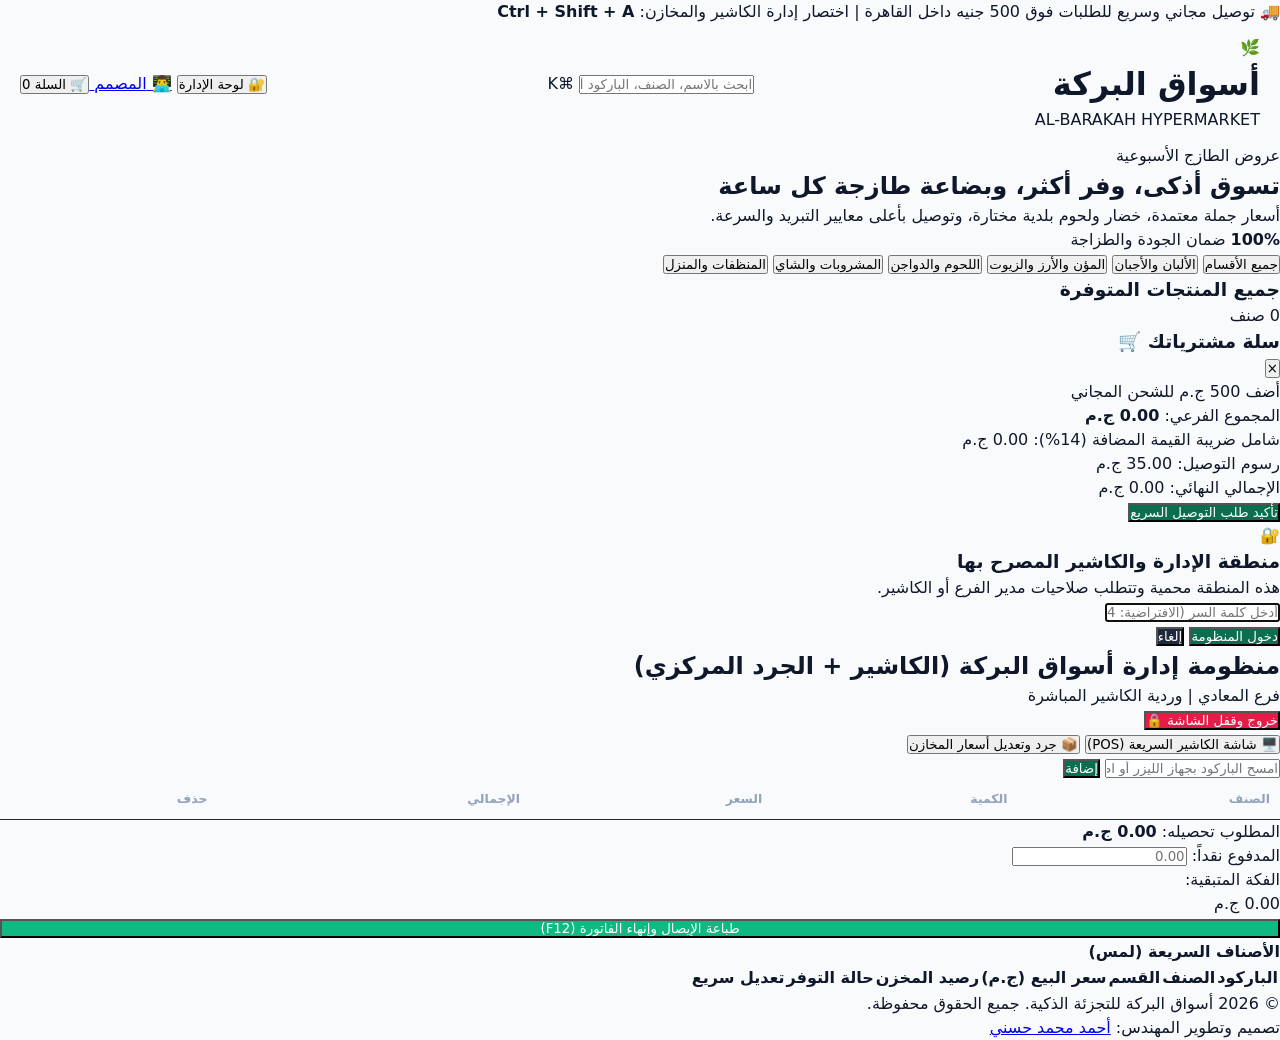
==== commit 23b014d7: "Update index.html" ====
--- a/index.html
+++ b/index.html
@@ -3,1646 +3,250 @@
 <head>
   <meta charset="UTF-8" />
   <meta name="viewport" content="width=device-width, initial-scale=1.0" />
-  <title>منصة أسواق البركة المتكاملة | Al-Barakah Supermarket Engine</title>
+  <title>أسواق البركة | Al-Barakah Smart Retail</title>
   <link rel="preconnect" href="https://fonts.googleapis.com" />
   <link rel="preconnect" href="https://fonts.gstatic.com" crossorigin />
-  <link href="https://fonts.googleapis.com/css2?family=Cairo:wght@400;600;700;900&family=Plus+Jakarta+Sans:wght@400;600;700;800&display=swap" rel="stylesheet" />
+  <link href="https://fonts.googleapis.com/css2?family=Plus+Jakarta+Sans:wght@500;700;800&family=Tajawal:wght@400;500;700;900&display=swap" rel="stylesheet" />
   <link rel="stylesheet" href="style.css" />
 </head>
 <body>
 
-  <!-- شريط التنقل العلوي العام -->
-  <header class="top-nav">
+  <!-- شريط الإعلان العلوي -->
+  <div class="top-announcement">
+    <span>🚚 توصيل مجاني وسريع للطلبات فوق 500 جنيه داخل القاهرة | اختصار إدارة الكاشير والمخازن: <b>Ctrl + Shift + A</b></span>
+  </div>
+
+  <!-- الهيدر الرئيسي الفاخر -->
+  <header class="app-header">
     <div class="nav-container">
-      <div class="brand-block" onclick="switchView('storefront')">
-        <div class="brand-logo">🌿</div>
+      <div class="brand-group">
+        <div class="brand-badge">🌿</div>
         <div>
-          <h1 class="brand-name" data-ar="أسواق البركة" data-en="Al-Barakah Markets">أسواق البركة</h1>
-          <span class="brand-tagline" data-ar="التجزئة الذكية والهايبرماركت المتكامل" data-en="Smart Retail & Integrated Hypermarket">التجزئة الذكية والهايبرماركت المتكامل</span>
-        </div>
-      </div>
-
-      <!-- محرك البحث اللحظي -->
-      <div class="search-wrapper" id="globalSearchWrapper">
-        <input type="text" id="globalSearchInput" placeholder="ابحث بالاسم، الكود، الباركود (مثال: 622100...)" data-ph-ar="ابحث بالاسم، الكود، الباركود (مثال: 622100...)" data-ph-en="Search by name, SKU or barcode (e.g. 622100...)" oninput="handleSearch(this.value)" />
-        <button class="clear-search-btn" onclick="clearSearch()">&times;</button>
-      </div>
-
-      <!-- التنقل بين الشاشات واللغة -->
-      <div class="nav-controls">
-        <div class="view-switchers">
-          <button class="nav-btn active" id="btnViewStore" onclick="switchView('storefront')" data-ar="المتجر الإلكتروني" data-en="Storefront">المتجر الإلكتروني</button>
-          <button class="nav-btn" id="btnViewPos" onclick="switchView('pos')" data-ar="شاشة الكاشير POS" data-en="Cashier POS">شاشة الكاشير POS</button>
-          <button class="nav-btn" id="btnViewAdmin" onclick="switchView('admin')" data-ar="لوحة التحكم والمخزن" data-en="Admin & Inventory">لوحة التحكم والمخزن</button>
-        </div>
-
-        <button class="lang-btn" id="langSwitchBtn" onclick="toggleLanguage()">English</button>
-
-        <button class="cart-trigger-btn" onclick="toggleCartDrawer()">
-          🛒 <span data-ar="السلة" data-en="Cart">السلة</span>
-          <span class="cart-count-badge" id="headerCartCount">0</span>
+          <h1 class="brand-title">أسواق البركة</h1>
+          <span class="brand-subtitle">AL-BARAKAH HYPERMARKET</span>
+        </div>
+      </div>
+
+      <!-- محرك البحث الذكي -->
+      <div class="search-container">
+        <input type="text" id="liveSearchInput" placeholder="ابحث بالاسم، الصنف، الباركود أو الماركة..." />
+        <span class="search-shortcut">⌘K</span>
+      </div>
+
+      <!-- الإجراءات السريعة -->
+      <div class="header-actions">
+        <!-- زر فتح لوحة التحكم السري يدويًا -->
+        <button class="action-btn key-btn" onclick="openStaffAuthModal()" title="دخول إدارة الكاشير والمخازن">
+          🔐 <span>لوحة الإدارة</span>
         </button>
+
+        <!-- زر صفحة المصمم -->
+        <a href="designer.html" class="action-btn designer-link" title="تواصل مع مصمم ومطور النظام">
+          👨‍💻 <span>المصمم</span>
+        </a>
+
+        <!-- زر سلة التسوق -->
+        <button class="action-btn cart-btn" onclick="toggleCartDrawer()">
+          🛒 <span>السلة</span>
+          <span class="cart-pill" id="cartCountPill">0</span>
+        </button>
       </div>
     </div>
   </header>
 
-  <!-- ================= 1. واجهة المتجر الإلكتروني للعملاء ================= -->
-  <section id="viewStorefront" class="app-view active">
-    <!-- البانر الترويجي -->
-    <div class="hero-banner">
-      <div class="hero-content">
-        <div class="hero-text-side">
-          <span class="badge-tag" data-ar="مهرجان الطازج والتوفير" data-en="Fresh Festival & Mega Savings">مهرجان الطازج والتوفير</span>
-          <h2 data-ar="عروض يومية طازجة من المزارع إلى باب بيتك" data-en="Daily Fresh Groceries Delivered to Your Doorstep">عروض يومية طازجة من المزارع إلى باب بيتك</h2>
-          <p data-ar="توصيل مجاني للطلبات فوق 500 جنيه | ضمان استرجاع فوري للمنتجات الطازجة" data-en="Free express delivery on orders over 500 EGP | 100% Freshness Guaranteed">توصيل مجاني للطلبات فوق 500 جنيه | ضمان استرجاع فوري للمنتجات الطازجة</p>
-        </div>
-        <div class="hero-badge-side">
-          <div class="saving-circle">
-            <span class="circle-val">14%</span>
-            <span class="circle-txt" data-ar="ضريبة مشمولة" data-en="VAT Included">ضريبة مشمولة</span>
+  <!-- جسم المتجر الإلكتروني -->
+  <main class="store-body">
+    <!-- البانر البطولي الترويجي -->
+    <section class="hero-strip">
+      <div class="hero-text-block">
+        <span class="deal-tag">عروض الطازج الأسبوعية</span>
+        <h2>تسوق أذكى، وفر أكثر، وبضاعة طازجة كل ساعة</h2>
+        <p>أسعار جملة معتمدة، خضار ولحوم بلدية مختارة، وتوصيل بأعلى معايير التبريد والسرعة.</p>
+      </div>
+      <div class="hero-metric">
+        <div class="metric-box">
+          <strong>100%</strong>
+          <span>ضمان الجودة والطزاجة</span>
+        </div>
+      </div>
+    </section>
+
+    <!-- أقسام المنتجات السريعة -->
+    <nav class="department-tabs">
+      <button class="tab-chip active" onclick="filterDepartment('ALL', this)">جميع الأقسام</button>
+      <button class="tab-chip" onclick="filterDepartment('DAIRY', this)">الألبان والأجبان</button>
+      <button class="tab-chip" onclick="filterDepartment('PANTRY', this)">المؤن والأرز والزيوت</button>
+      <button class="tab-chip" onclick="filterDepartment('MEAT', this)">اللحوم والدواجن</button>
+      <button class="tab-chip" onclick="filterDepartment('BEVERAGES', this)">المشروبات والشاي</button>
+      <button class="tab-chip" onclick="filterDepartment('CLEANING', this)">المنظفات والمنزل</button>
+    </nav>
+
+    <!-- شبكة عرض المنتجات الفاخرة -->
+    <section class="products-grid-section">
+      <div class="grid-header">
+        <h3 id="currentDeptHeading">جميع المنتجات المتوفرة</h3>
+        <span class="items-total-tag" id="totalItemsBadge">0 صنف</span>
+      </div>
+      <div class="cards-grid" id="productsCatalogContainer">
+        <!-- تتولد البطاقات برمجياً عبر app.js -->
+      </div>
+    </section>
+  </main>
+
+  <!-- درج سلة المشتريات الجانبي -->
+  <div class="drawer-overlay" id="cartOverlay" onclick="toggleCartDrawer()"></div>
+  <aside class="cart-flyout" id="cartFlyout">
+    <div class="flyout-header">
+      <h3>سلة مشترياتك 🛒</h3>
+      <button class="btn-close" onclick="toggleCartDrawer()">&times;</button>
+    </div>
+
+    <!-- شريط تقدم الشحن المجاني -->
+    <div class="shipping-tracker">
+      <div class="progress-track"><div class="progress-fill" id="shippingBar"></div></div>
+      <p id="shippingStatusText">أضف 500 ج.م للشحن المجاني</p>
+    </div>
+
+    <!-- قائمة محتويات السلة -->
+    <div class="flyout-body" id="cartItemsList">
+      <!-- أسطر المشتريات -->
+    </div>
+
+    <!-- الفاتورة والإجمالي -->
+    <div class="flyout-footer">
+      <div class="price-summary-line">
+        <span>المجموع الفرعي:</span>
+        <strong id="cartSubtotal">0.00 ج.م</strong>
+      </div>
+      <div class="price-summary-line">
+        <span>شامل ضريبة القيمة المضافة (14%):</span>
+        <span id="cartVat">0.00 ج.م</span>
+      </div>
+      <div class="price-summary-line">
+        <span>رسوم التوصيل:</span>
+        <span id="cartShipping">35.00 ج.م</span>
+      </div>
+      <div class="price-summary-line grand-total">
+        <span>الإجمالي النهائي:</span>
+        <span id="cartGrandTotal">0.00 ج.م</span>
+      </div>
+      <button class="btn-primary checkout-btn" onclick="submitStoreOrder()">تأكيد طلب التوصيل السريع</button>
+    </div>
+  </aside>
+
+  <!-- نافذة تسجيل الدخول بكلمة المرور (المفتوحة باختصار Shift + Ctrl + A) -->
+  <div class="modal-backdrop" id="authModal">
+    <div class="modal-card">
+      <div class="lock-graphic">🔐</div>
+      <h3>منطقة الإدارة والكاشير المصرح بها</h3>
+      <p>هذه المنطقة محمية وتتطلب صلاحيات مدير الفرع أو الكاشير.</p>
+      <form onsubmit="verifyStaffAccess(event)">
+        <input type="password" id="staffPasswordInput" placeholder="أدخل كلمة السر (الافتراضية: 1234)" autofocus required />
+        <div class="modal-btn-row">
+          <button type="submit" class="btn-primary">دخول المنظومة</button>
+          <button type="button" class="btn-secondary" onclick="closeStaffAuthModal()">إلغاء</button>
+        </div>
+      </form>
+    </div>
+  </div>
+
+  <!-- لوحة الإدارة والكاشير المتكاملة (تفتح فقط بعد التحقق من كلمة السر) -->
+  <div class="portal-wrapper" id="staffPortal">
+    <div class="portal-header">
+      <div class="portal-title">
+        <h2>منظومة إدارة أسواق البركة (الكاشير + الجرد المركزي)</h2>
+        <span>فرع المعادي | وردية الكاشير المباشرة</span>
+      </div>
+      <button class="btn-danger" onclick="exitStaffPortal()">خروج وقفل الشاشة 🔒</button>
+    </div>
+
+    <div class="portal-tabs">
+      <button class="portal-tab-btn active" onclick="switchPortalTab('pos', this)">🖥️ شاشة الكاشير السريعة (POS)</button>
+      <button class="portal-tab-btn" onclick="switchPortalTab('inventory', this)">📦 جرد وتعديل أسعار المخازن</button>
+    </div>
+
+    <!-- 1. شاشة الكاشير -->
+    <div class="portal-view active" id="tabPos">
+      <div class="pos-workspace">
+        <div class="pos-receipt-area">
+          <form onsubmit="handlePosBarcode(event)" class="pos-scan-box">
+            <input type="text" id="posBarcodeInput" placeholder="امسح الباركود بجهاز الليزر أو اضغط Enter..." autofocus />
+            <button type="submit" class="btn-primary">إضافة</button>
+          </form>
+          <div class="pos-table-scroll">
+            <table class="pos-table">
+              <thead>
+                <tr>
+                  <th>الصنف</th>
+                  <th>الكمية</th>
+                  <th>السعر</th>
+                  <th>الإجمالي</th>
+                  <th>حذف</th>
+                </tr>
+              </thead>
+              <tbody id="posTableItems"></tbody>
+            </table>
           </div>
-        </div>
-      </div>
-    </div>
-
-    <!-- تصفية الأقسام -->
-    <div class="category-filters-container">
-      <div class="category-scroll" id="categoryTabs">
-        <button class="cat-chip active" onclick="filterByDepartment('ALL')" data-ar="جميع الأقسام (20)" data-en="All Categories (20)">جميع الأقسام (20)</button>
-        <button class="cat-chip" onclick="filterByDepartment('DAIRY')" data-ar="الألبان والأجبان" data-en="Dairy & Cheese">الألبان والأجبان</button>
-        <button class="cat-chip" onclick="filterByDepartment('PANTRY')" data-ar="المؤن والزيوت والبقوليات" data-en="Pantry & Cooking">المؤن والزيوت والبقوليات</button>
-        <button class="cat-chip" onclick="filterByDepartment('MEAT')" data-ar="اللحوم البلدية والدواجن" data-en="Meat & Butchery">اللحوم البلدية والدواجن</button>
-        <button class="cat-chip" onclick="filterByDepartment('BAKERY')" data-ar="المخبوزات والحلويات" data-en="Fresh Bakery">المخبوزات والحلويات</button>
-        <button class="cat-chip" onclick="filterByDepartment('BEVERAGES')" data-ar="المشروبات والقهوة" data-en="Beverages & Coffee">المشروبات والقهوة</button>
-        <button class="cat-chip" onclick="filterByDepartment('CLEANING')" data-ar="المنظفات والعناية" data-en="Household & Cleaning">المنظفات والعناية</button>
-      </div>
-    </div>
-
-    <!-- شبكة المنتجات -->
-    <div class="main-products-container">
-      <div class="products-header">
-        <h3 id="departmentTitleDisplay" data-ar="عرض كافة المنتجات المتاحة" data-en="Displaying All Available Products">عرض كافة المنتجات المتاحة</h3>
-        <span class="result-count" id="productResultsCount">20 صنف</span>
-      </div>
-      <div class="products-grid" id="storefrontGrid">
-        <!-- يعبأ آلياً عبر محرك الجافاسكربت -->
-      </div>
-    </div>
-  </section>
-
-  <!-- ================= 2. شاشة الكاشير ونقطة البيع (POS TERMINAL) ================= -->
-  <section id="viewPos" class="app-view">
-    <div class="pos-layout">
-      <!-- اللوحة اليسرى: مسح الباركود، الفاتورة الحالية، والحساب المالي -->
-      <div class="pos-bill-column">
-        <div class="pos-status-bar">
-          <div>
-            <h2 data-ar="نقطة البيع - فرع المعادي (وردية #401)" data-en="POS Terminal - Maadi Branch (Shift #401)">نقطة البيع - فرع المعادي (وردية #401)</h2>
-            <span class="pos-cashier-name" data-ar="الكاشير: محمود حسني | التاريخ: 2026/09/09" data-en="Cashier: Mahmoud Hosni | 2026/09/09">الكاشير: محمود حسني | التاريخ: 2026/09/09</span>
+          <div class="pos-checkout-bar">
+            <div class="pos-due-row">
+              <span>المطلوب تحصيله:</span>
+              <strong id="posDueAmount">0.00 ج.م</strong>
+            </div>
+            <div class="pos-calc-row">
+              <div>
+                <label>المدفوع نقداً:</label>
+                <input type="number" id="posCashIn" placeholder="0.00" oninput="calcChange()" />
+              </div>
+              <div>
+                <label>الفكة المتبقية:</label>
+                <div class="change-box" id="posChangeDue">0.00 ج.م</div>
+              </div>
+            </div>
+            <button class="btn-success btn-block" onclick="completePosReceipt()">طباعة الإيصال وإنهاء الفاتورة (F12)</button>
           </div>
-          <div class="pos-header-actions">
-            <button class="btn btn-warning btn-sm" onclick="holdCurrentBill()" data-ar="تعليق (F4)" data-en="Hold (F4)">تعليق (F4)</button>
-            <button class="btn btn-outline-light btn-sm" onclick="showRecallModal()" data-ar="المعلقات" data-en="Recall">المعلقات (<span id="heldCount">0</span>)</button>
-            <button class="btn btn-danger btn-sm" onclick="resetPosBill()" data-ar="إلغاء" data-en="Clear">إلغاء</button>
-          </div>
-        </div>
-
-        <!-- حقل إدخال الباركود السريع للكاشير -->
-        <form class="pos-barcode-bar" onsubmit="handlePosBarcodeSubmit(event)">
-          <div class="barcode-input-container">
-            <span class="barcode-icon">▌│█║▌║▌│║</span>
-            <input type="text" id="posBarcodeInput" placeholder="امسح الباركود بجهاز الليزر أو اكتب الكود ثم Enter..." data-ph-ar="امسح الباركود بجهاز الليزر أو اكتب الكود ثم Enter..." data-ph-en="Scan with barcode scanner or enter SKU..." autofocus />
-          </div>
-          <button type="submit" class="btn btn-primary" data-ar="إدراج الصنف" data-en="Add Item">إدراج الصنف</button>
-        </form>
-
-        <!-- جدول بنود الفاتورة الحالية -->
-        <div class="pos-items-table-scroll">
-          <table class="pos-table">
-            <thead>
-              <tr>
-                <th data-ar="الصنف" data-en="Item">الصنف</th>
-                <th class="text-center" data-ar="الكمية" data-en="Qty">الكمية</th>
-                <th class="text-end" data-ar="السعر" data-en="Price">السعر</th>
-                <th class="text-end" data-ar="الإجمالي" data-en="Total">الإجمالي</th>
-                <th class="text-center">✕</th>
-              </tr>
-            </thead>
-            <tbody id="posTableBody">
-              <!-- أسطر فاتورة الكاشير الحية -->
-            </tbody>
-          </table>
-        </div>
-
-        <!-- ملخص الحسابات النقدية والخصومات -->
-        <div class="pos-bottom-checkout">
-          <div class="pos-totals-panel">
-            <div class="tot-row">
-              <span data-ar="عدد الأصناف المباعة:" data-en="Total Items Count:">عدد الأصناف المباعة:</span>
-              <strong id="posTotalQtyCount">0 قطع</strong>
-            </div>
-            <div class="tot-row main-total">
-              <span data-ar="الإجمالي النهائي المستحق:" data-en="Grand Total Due:">الإجمالي النهائي المستحق:</span>
-              <span class="pos-final-price" id="posGrandTotal">0.00 ج.م</span>
-            </div>
-          </div>
-
-          <!-- حساب المستلم من العميل وحساب الباقي -->
-          <div class="pos-tender-row">
-            <div class="tender-input-box">
-              <label data-ar="المبلغ النقدي المستلم من المشتري:" data-en="Cash Received:">المبلغ النقدي المستلم من المشتري:</label>
-              <input type="number" step="0.5" id="posCashTendered" placeholder="0.00" oninput="calculatePosChange()" />
-            </div>
-            <div class="change-output-box">
-              <label data-ar="المتبقي للعميل (الفكة المستحقة):" data-en="Change Due:">المتبقي للعميل (الفكة المستحقة):</label>
-              <div class="change-amount-display" id="posChangeDisplay">0.00 ج.م</div>
-            </div>
-          </div>
-
-          <div class="pos-action-btns">
-            <button class="btn btn-outline-light" onclick="setExactCash()" data-ar="المبلغ مضبوط تماماً" data-en="Exact Cash">المبلغ مضبوط تماماً</button>
-            <button class="btn btn-success btn-lg flex-1" onclick="finalizePosTransaction()" data-ar="إنهاء وحفظ المعاملة وطباعة الإيصال (F12)" data-en="Complete & Print Thermal Bill (F12)">
-              إنهاء وحفظ المعاملة وطباعة الإيصال (F12)
-            </button>
-          </div>
-        </div>
-      </div>
-
-      <!-- اللوحة اليمنى: أزرار النقر السريع للمنتجات الأكثر مبيعاً -->
-      <div class="pos-quick-column">
-        <div class="quick-title-bar">
-          <h3 data-ar="قائمة الأصناف السريعة (لمس / كاشير)" data-en="Quick Touch Categories">قائمة الأصناف السريعة (لمس / كاشير)</h3>
-        </div>
-        <div class="pos-quick-grid" id="posQuickGrid">
-          <!-- بطاقات سريعة للمنتجات -->
-        </div>
-      </div>
-    </div>
-  </section>
-
-  <!-- ================= 3. لوحة تحكم الإدارة وتعديل المخزون والأسعار (ADMIN) ================= -->
-  <section id="viewAdmin" class="app-view">
-    <div class="admin-container">
-      <!-- مؤشرات الأداء الحية (KPIs) -->
-      <div class="kpi-grid">
-        <div class="kpi-card">
-          <span class="kpi-icon">💰</span>
-          <div>
-            <span class="kpi-label" data-ar="إجمالي المبيعات المسجلة" data-en="Total Gross Sales">إجمالي المبيعات المسجلة</span>
-            <h3 class="kpi-value" id="adminTotalRevenue">0.00 ج.م</h3>
-          </div>
-        </div>
-        <div class="kpi-card">
-          <span class="kpi-icon">🧾</span>
-          <div>
-            <span class="kpi-label" data-ar="عدد الفواتير المنفذة" data-en="Orders & Receipts">عدد الفواتير المنفذة</span>
-            <h3 class="kpi-value" id="adminTotalOrders">0 فاتورة</h3>
-          </div>
-        </div>
-        <div class="kpi-card">
-          <span class="kpi-icon">📦</span>
-          <div>
-            <span class="kpi-label" data-ar="إجمالي الأصناف بالكتالوج" data-en="Total Catalog SKUs">إجمالي الأصناف بالكتالوج</span>
-            <h3 class="kpi-value" id="adminTotalSkus">20 صنف</h3>
-          </div>
-        </div>
-        <div class="kpi-card alert">
-          <span class="kpi-icon">⚠️</span>
-          <div>
-            <span class="kpi-label" data-ar="أصناف قاربت على النفاد (< 20)" data-en="Low Stock Alerts (< 20)">أصناف قاربت على النفاد (&lt; 20)</span>
-            <h3 class="kpi-value" id="adminLowStockCount">0 أصناف</h3>
-          </div>
-        </div>
-      </div>
-
-      <!-- جدول إدارة المخزون والتسعير المباشر -->
-      <div class="admin-table-panel">
-        <div class="admin-table-header">
-          <div>
-            <h3 data-ar="سجل إدارة المخزون وضبط أسعار البيع المباشر" data-en="Master Inventory & Price Control Ledger">سجل إدارة المخزون وضبط أسعار البيع المباشر</h3>
-            <p data-ar="التعديلات هنا تحدث فورياً وتنعكس على المتجر وشاشة الكاشير وتحفظ بمتصفحك." data-en="Changes reflect live in Storefront & POS and persist in LocalStorage.">التعديلات هنا تحدث فورياً وتنعكس على المتجر وشاشة الكاشير وتحفظ بمتصفحك.</p>
-          </div>
-          <button class="btn btn-secondary btn-sm" onclick="resetDatabaseToDefault()" data-ar="استعادة البيانات الأصلية المصنعية" data-en="Reset to Default DB">استعادة البيانات الأصلية المصنعية</button>
-        </div>
-
-        <div class="admin-table-responsive">
-          <table class="admin-table">
-            <thead>
-              <tr>
-                <th data-ar="الباركود" data-en="Barcode">الباركود</th>
-                <th data-ar="الصنف" data-en="Product">الصنف</th>
-                <th data-ar="القسم" data-en="Department">القسم</th>
-                <th data-ar="سعر البيع (ج.م)" data-en="Price (EGP)">سعر البيع (ج.م)</th>
-                <th data-ar="الكمية الحالية" data-en="Current Stock">الكمية الحالية</th>
-                <th data-ar="حالة الرصيد" data-en="Stock Status">حالة الرصيد</th>
-                <th data-ar="إجراء سريع" data-en="Quick Adjustment">إجراء سريع</th>
-              </tr>
-            </thead>
-            <tbody id="adminInventoryTableBody">
-              <!-- صفوف جرد المنتجات -->
-            </tbody>
-          </table>
-        </div>
-      </div>
-    </div>
-  </section>
-
-  <!-- ================= درج عربة التسوق للمتجر (CART DRAWER) ================= -->
-  <div class="cart-drawer-overlay" id="cartOverlay" onclick="toggleCartDrawer()"></div>
-  <aside class="cart-drawer-panel" id="cartDrawer">
-    <div class="drawer-header-block">
-      <div>
-        <h3 data-ar="سلة مشترياتك" data-en="Your Grocery Basket">سلة مشترياتك</h3>
-        <span class="drawer-items-count" id="drawerTotalItemsCount">0 منتجات مختارة</span>
-      </div>
-      <button class="close-drawer-btn" onclick="toggleCartDrawer()">&times;</button>
-    </div>
-
-    <!-- تنبيه الشحن المجاني التفاعلي -->
-    <div class="free-shipping-progress" id="freeShippingBanner">
-      <div class="progress-bar-bg"><div class="progress-bar-fill" id="shippingProgressFill" style="width: 0%;"></div></div>
-      <p class="shipping-hint" id="shippingHintText" data-ar="أضف بـ 500 ج.م للحصول على شحن مجاني" data-en="Add 500 EGP for Free Shipping">أضف بـ 500 ج.م للحصول على شحن مجاني</p>
-    </div>
-
-    <div class="drawer-items-list" id="drawerCartItems">
-      <!-- أسطر سلة المتجر -->
-    </div>
-
-    <div class="drawer-footer-block">
-      <div class="summary-line">
-        <span data-ar="المجموع الفرعي:" data-en="Subtotal:">المجموع الفرعي:</span>
-        <strong id="drawerSubtotalPrice">0.00 ج.م</strong>
-      </div>
-      <div class="summary-line">
-        <span data-ar="ضريبة القيمة المضافة مشمولة (14%):" data-en="14% VAT Included:">ضريبة القيمة المضافة مشمولة (14%):</span>
-        <span id="drawerVatAmount">0.00 ج.م</span>
-      </div>
-      <div class="summary-line">
-        <span data-ar="رسوم التوصيل السريع:" data-en="Delivery Fee:">رسوم التوصيل السريع:</span>
-        <span id="drawerShippingFee">0.00 ج.م</span>
-      </div>
-      <div class="summary-line total-grand">
-        <span data-ar="المبلغ الإجمالي للدفع:" data-en="Grand Total:">المبلغ الإجمالي للدفع:</span>
-        <span id="drawerGrandTotalPrice">0.00 ج.م</span>
-      </div>
-      <button class="btn btn-primary btn-block checkout-btn" onclick="openCheckoutModal()" data-ar="متابعة الشراء وتأكيد العنوان" data-en="Proceed to Checkout">متابعة الشراء وتأكيد العنوان</button>
-    </div>
-  </aside>
-
-  <!-- ================= نافذة المعاينة السريعة والقيمة الغذائية (MODAL) ================= -->
-  <div class="modal-overlay" id="quickViewModal">
-    <div class="modal-dialog">
-      <button class="modal-close-btn" onclick="closeQuickViewModal()">&times;</button>
-      <div class="modal-body-layout" id="quickViewContent">
-        <!-- يعبأ بالتفاصيل الغذائية ديناميكياً -->
+        </div>
+
+        <div class="pos-touch-area">
+          <h4>الأصناف السريعة (لمس)</h4>
+          <div class="pos-touch-grid" id="posTouchGrid"></div>
+        </div>
+      </div>
+    </div>
+
+    <!-- 2. شاشة المخازن وضبط الأسعار -->
+    <div class="portal-view" id="tabInventory">
+      <div class="inventory-table-container">
+        <table class="inventory-table">
+          <thead>
+            <tr>
+              <th>الباركود</th>
+              <th>الصنف</th>
+              <th>القسم</th>
+              <th>سعر البيع (ج.م)</th>
+              <th>رصيد المخزن</th>
+              <th>حالة التوفر</th>
+              <th>تعديل سريع</th>
+            </tr>
+          </thead>
+          <tbody id="inventoryTableBody"></tbody>
+        </table>
       </div>
     </div>
   </div>
 
-  <!-- ================= نافذة إنهاء الطلب للعميل (CHECKOUT MODAL) ================= -->
-  <div class="modal-overlay" id="checkoutModal">
-    <div class="modal-dialog max-w-lg">
-      <button class="modal-close-btn" onclick="closeCheckoutModal()">&times;</button>
-      <div class="checkout-form-container">
-        <h3 data-ar="بيانات الاستلام والتوصيل المنزلي" data-en="Delivery Address & Scheduling">بيانات الاستلام والتوصيل المنزلي</h3>
-        <form onsubmit="confirmCustomerOrder(event)">
-          <div class="form-group">
-            <label data-ar="الاسم بالكامل:" data-en="Full Name:">الاسم بالكامل:</label>
-            <input type="text" required placeholder="أحمد محمد" id="chkCustName" />
-          </div>
-          <div class="form-row">
-            <div class="form-group">
-              <label data-ar="رقم الهاتف للتواصل:" data-en="Phone:">رقم الهاتف للتواصل:</label>
-              <input type="tel" required placeholder="01012345678" id="chkCustPhone" />
-            </div>
-            <div class="form-group">
-              <label data-ar="المنطقة / الحي:" data-en="District:">المنطقة / الحي:</label>
-              <select id="chkCustDistrict">
-                <option value="Maadi">المعادي الجديدة / المعادي</option>
-                <option value="NasrCity">مدينة نصر</option>
-                <option value="Tagamoa">التجمع والخامس</option>
-                <option value="Zamalek">الزمالك والمهندسين</option>
-              </select>
-            </div>
-          </div>
-          <div class="form-group">
-            <label data-ar="العنوان التفصيلي (شارع، عمارة، شقة):" data-en="Address:">العنوان التفصيلي (شارع، عمارة، شقة):</label>
-            <input type="text" required placeholder="شارع النصر، عمارة 12، الدور الرابع" id="chkCustAddress" />
-          </div>
-          <div class="form-group">
-            <label data-ar="الفترة الزمنية المفضلة لوصول الطلب:" data-en="Delivery Slot:">الفترة الزمنية المفضلة لوصول الطلب:</label>
-            <select id="chkCustSlot">
-              <option value="now">توصيل فوري سريع (خلال 45 دقيقة)</option>
-              <option value="afternoon">الفترة المسائية (من 4:00 عصراً إلى 7:00 مساءً)</option>
-              <option value="evening">الفترة الليلية (من 8:00 مساءً إلى 11:00 مساءً)</option>
-            </select>
-          </div>
-          <div class="form-group">
-            <label data-ar="طريقة السداد:" data-en="Payment Method:">طريقة السداد:</label>
-            <select id="chkPaymentType">
-              <option value="cod">الدفع عند الاستلام نقداً (Cash on Delivery)</option>
-              <option value="pos_delivery">الدفع بالبطاقة مع المندوب (POS Machine)</option>
-            </select>
-          </div>
-          <button type="submit" class="btn btn-success btn-block btn-lg mt-3" data-ar="تأكيد إرسال الطلب الآن" data-en="Submit & Place Order">تأكيد إرسال الطلب الآن</button>
-        </form>
-      </div>
-    </div>
-  </div>
-
-  <!-- ================= نافذة استرجاع الفواتير المعلقة بالكاشير ================= -->
-  <div class="modal-overlay" id="recallModal">
-    <div class="modal-dialog">
-      <button class="modal-close-btn" onclick="closeRecallModal()">&times;</button>
-      <h3 data-ar="الفواتير المعلقة في نقطة البيع" data-en="Held POS Transactions">الفواتير المعلقة في نقطة البيع</h3>
-      <div class="held-bills-list" id="heldBillsContainer">
-        <!-- يعبأ بالفواتير المحفوظة مؤقتاً -->
-      </div>
-    </div>
-  </div>
-
-  <!-- تنبيهات التوست السريعة -->
-  <div class="toast-popup" id="toastBox"></div>
-
-  <!-- سكربت المحرك البرمجي المتكامل -->
-  <script>
-    /* ==========================================================================
-       قاعدة البيانات المركزية الافتراضية لأسواق البركة (20 صنف متكامل)
-       ========================================================================== */
-    const DEFAULT_PRODUCTS = [
-      // 1. الألبان والأجبان (DAIRY)
-      {
-        id: 1,
-        barcode: "6221007001015",
-        sku: "DAI-JUH-01",
-        dept: "DAIRY",
-        nameAr: "حليب جهينة كامل الدسم معقم 1 لتر",
-        nameEn: "Juhayna Full Cream UHT Milk 1L",
-        brandAr: "جهينة",
-        brandEn: "Juhayna",
-        unitAr: "عبوة 1 لتر",
-        unitEn: "1L Bottle",
-        price: 44.50,
-        oldPrice: 48.00,
-        stock: 120,
-        icon: "🥛",
-        nutrition: { cal: "62 ك.سعرة", protein: "3.2 جم", fat: "3.5 جم", carb: "4.7 جم" },
-        descAr: "حليب بقري نقي 100% معقم بأحدث التقنيات للحفاظ على المذاق الطازج والقيمة الغذائية الكاملة.",
-        descEn: "100% pure cow milk, ultra-heat treated to preserve fresh farm taste and vitamins."
-      },
-      {
-        id: 2,
-        barcode: "6221008003030",
-        sku: "DAI-DOM-02",
-        dept: "DAIRY",
-        nameAr: "جبنة دومتي بلس فيتا نباتي الدهن 500 جم",
-        nameEn: "Domty Plus Feta White Cheese 500g",
-        brandAr: "دومتي",
-        brandEn: "Domty",
-        unitAr: "علبة 500 جم",
-        unitEn: "500g Pack",
-        price: 36.50,
-        oldPrice: 40.00,
-        stock: 85,
-        icon: "🧀",
-        nutrition: { cal: "220 ك.سعرة", protein: "8.5 جم", fat: "17 جم", carb: "4.2 جم" },
-        descAr: "جبنة بيضاء ناعمة غنية وسهلة الفرد، مثالية للإفطار اليومي والساندوتشات المدرسية.",
-        descEn: "Smooth and creamy feta cheese, perfect for breakfast spreads and fresh salads."
-      },
-      {
-        id: 3,
-        barcode: "6222005001122",
-        sku: "DAI-MAR-03",
-        dept: "DAIRY",
-        nameAr: "زبادي المراعي طبيعي طازج 105 جم (عرض 6 علب)",
-        nameEn: "Almarai Fresh Natural Plain Yoghurt 105g (6-Pack)",
-        brandAr: "المراعي",
-        brandEn: "Almarai",
-        unitAr: "مجموعة 6 علب",
-        unitEn: "Pack of 6",
-        price: 42.00,
-        oldPrice: 48.00,
-        stock: 60,
-        icon: "🥣",
-        nutrition: { cal: "65 ك.سعرة", protein: "4.0 جم", fat: "3.0 جم", carb: "5.5 جم" },
-        descAr: "زبادي طبيعي منعش يساعد على الهضم ويمنح الجسم الطاقة والتوازن الصحي.",
-        descEn: "Pure fresh yoghurt packed with probiotics for optimal digestive health."
-      },
-      {
-        id: 4,
-        barcode: "6229000101010",
-        sku: "DAI-EGG-04",
-        dept: "DAIRY",
-        nameAr: "طبق بيض أحمر مزارع البركة طازج (30 بيضة)",
-        nameEn: "Al-Barakah Fresh Farm Red Eggs (30-Pack)",
-        brandAr: "مزارع البركة",
-        brandEn: "Al-Barakah Farms",
-        unitAr: "كرتونة 30 بيضة",
-        unitEn: "Tray 30 Eggs",
-        price: 165.00,
-        oldPrice: null,
-        stock: 40,
-        icon: "🥚",
-        nutrition: { cal: "72 ك.سعرة / بيضة", protein: "6.3 جم", fat: "4.8 جم", carb: "0.4 جم" },
-        descAr: "بيض مزارع منتقى بعناية ومغذي، يتم توريده يومياً من مزارعنا مباشرة.",
-        descEn: "Farm fresh red eggs packed with high-quality protein and essential minerals."
-      },
-
-      // 2. المؤن والزيوت والبقوليات (PANTRY)
-      {
-        id: 5,
-        barcode: "6223000551020",
-        sku: "PAN-DOH-01",
-        dept: "PANTRY",
-        nameAr: "أرز مصري فاخر عريض الحبة الضحى 1 كجم",
-        nameEn: "El Doha Premium Egyptian Rice 1kg",
-        brandAr: "الضحى",
-        brandEn: "El Doha",
-        unitAr: "كيس 1 كجم",
-        unitEn: "1kg Bag",
-        price: 39.50,
-        oldPrice: 44.00,
-        stock: 250,
-        icon: "🍚",
-        nutrition: { cal: "130 ك.سعرة", protein: "2.7 جم", fat: "0.3 جم", carb: "28 جم" },
-        descAr: "أرز مصري مغسول ومنقى آلياً 100% بدون أي شوائب، جاهز للطهي الفوري.",
-        descEn: "Pre-washed, machine-cleaned long grain Egyptian rice ready for direct cooking."
-      },
-      {
-        id: 6,
-        barcode: "6221155008901",
-        sku: "PAN-CRY-02",
-        dept: "PANTRY",
-        nameAr: "زيت ذرة نقي 100% كريستال 1.6 لتر",
-        nameEn: "Crystal Pure Corn Cooking Oil 1.6L",
-        brandAr: "كريستال",
-        brandEn: "Crystal",
-        unitAr: "زجاجة 1.6 لتر",
-        unitEn: "1.6L Bottle",
-        price: 128.00,
-        oldPrice: 140.00,
-        stock: 95,
-        icon: "🌻",
-        nutrition: { cal: "120 ك.سعرة / ملعقة", protein: "0 جم", fat: "14 جم", carb: "0 جم" },
-        descAr: "زيت طهي ذهبي خفيف وصحي غني بأوميجا 6، مثالي للتحمير الصحي الخفيف.",
-        descEn: "Pure light corn oil ideal for frying, baking and dressing salads without cholesterol."
-      },
-      {
-        id: 7,
-        barcode: "6221200003021",
-        sku: "PAN-REG-03",
-        dept: "PANTRY",
-        nameAr: "مكرونة ريجينا فرن فاخرة سميد القمح 400 جم",
-        nameEn: "Regina Penne Rigate Durum Wheat Pasta 400g",
-        brandAr: "ريجينا",
-        brandEn: "Regina",
-        unitAr: "كيس 400 جم",
-        unitEn: "400g Pack",
-        price: 21.00,
-        oldPrice: null,
-        stock: 140,
-        icon: "🍝",
-        nutrition: { cal: "350 ك.سعرة", protein: "12 جم", fat: "1.5 جم", carb: "72 جم" },
-        descAr: "مصنوعة من سيمولينا قمح الديورم الإيطالي الصلب 100% التي تحافظ على تماسكها عند الطهي.",
-        descEn: "Made from 100% pure durum wheat semolina for perfect al dente texture."
-      },
-      {
-        id: 8,
-        barcode: "6221004008812",
-        sku: "PAN-OSM-04",
-        dept: "PANTRY",
-        nameAr: "سكر أبيض نقي فاخر الأسرة 1 كجم",
-        nameEn: "El Osra Pure White Crystal Sugar 1kg",
-        brandAr: "الأسرة",
-        brandEn: "El Osra",
-        unitAr: "كيس 1 كجم",
-        unitEn: "1kg Bag",
-        price: 36.00,
-        oldPrice: null,
-        stock: 180,
-        icon: "🍬",
-        nutrition: { cal: "387 ك.سعرة", protein: "0 جم", fat: "0 جم", carb: "100 جم" },
-        descAr: "سكر أبيض كريستالي ناصع وسريع الذوبان للمشروبات والحلويات المنزلية.",
-        descEn: "High-grade pure white crystal sugar for sweetening tea, coffee and baking."
-      },
-      {
-        id: 9,
-        barcode: "6223000551099",
-        sku: "PAN-FUL-05",
-        dept: "PANTRY",
-        nameAr: "فول تدميس بلدي منقى الضحى 500 جم",
-        nameEn: "El Doha Egyptian Fava Beans 500g",
-        brandAr: "الضحى",
-        brandEn: "El Doha",
-        unitAr: "كيس 500 جم",
-        unitEn: "500g Bag",
-        price: 34.00,
-        oldPrice: null,
-        stock: 75,
-        icon: "🍲",
-        nutrition: { cal: "110 ك.سعرة", protein: "7.6 جم", fat: "0.5 جم", carb: "19 جم" },
-        descAr: "حبات فول بلدي درجة أولى عريضة وسريعة النضج للتدميس في المنزل.",
-        descEn: "Selected grade-A Egyptian fava beans for authentic home-cooked ful medames."
-      },
-
-      // 3. اللحوم والدواجن (MEAT)
-      {
-        id: 10,
-        barcode: "6229000123456",
-        sku: "MEA-KND-01",
-        dept: "MEAT",
-        nameAr: "مكعبات لحم بقري بلدي أحمر طازج 1 كجم",
-        nameEn: "Fresh Egyptian Baladi Beef Stew Cubes 1kg",
-        brandAr: "مزارع البركة",
-        brandEn: "Al-Barakah Butchery",
-        unitAr: "كيلوجرام",
-        unitEn: "1 Kilogram",
-        price: 440.00,
-        oldPrice: 470.00,
-        stock: 22,
-        icon: "🥩",
-        nutrition: { cal: "240 ك.سعرة", protein: "26 جم", fat: "14 جم", carb: "0 جم" },
-        descAr: "لحم بقري بلدي من صغار العجول المذبوحة محلياً، مقطع خالي من الشغت ومناسب للخضار.",
-        descEn: "Prime cuts of fresh local Egyptian beef, hand-trimmed daily by master butchers."
-      },
-      {
-        id: 11,
-        barcode: "6229000123463",
-        sku: "MEA-MNC-02",
-        dept: "MEAT",
-        nameAr: "مفروم لحم بقري بلدي قليل الدهن 1 كجم",
-        nameEn: "Fresh Minced Baladi Beef Lean 1kg",
-        brandAr: "مزارع البركة",
-        brandEn: "Al-Barakah Butchery",
-        unitAr: "كيلوجرام",
-        unitEn: "1 Kilogram",
-        price: 430.00,
-        oldPrice: null,
-        stock: 19,
-        icon: "🥓",
-        nutrition: { cal: "215 ك.سعرة", protein: "24 جم", fat: "12 جم", carb: "0 جم" },
-        descAr: "لحم بقري مفروم طازج وش واحد أو وشين بحسب الطلب، ممتاز للمكرونة البشاميل والكفتة.",
-        descEn: "Finely ground lean Egyptian beef, ideal for pasta, meatballs and burgers."
-      },
-      {
-        id: 12,
-        barcode: "6229000123470",
-        sku: "MEA-CHX-03",
-        dept: "MEAT",
-        nameAr: "صدور دجاج بانيه متبلة جاهزة للتحمير 1 كجم",
-        nameEn: "Fresh Chicken Breast Fillets (Panee) 1kg",
-        brandAr: "مزارع البركة",
-        brandEn: "Al-Barakah Farms",
-        unitAr: "طبق 1 كجم",
-        unitEn: "1 Kilogram Tray",
-        price: 245.00,
-        oldPrice: 265.00,
-        stock: 35,
-        icon: "🍗",
-        nutrition: { cal: "165 ك.سعرة", protein: "31 جم", fat: "3.6 جم", carb: "0 جم" },
-        descAr: "صدور دجاج طازجة مخلية وخالية من الهرمونات مجهزة للشوي أو التحمير الفوري.",
-        descEn: "Skinless boneless tender chicken breasts, 100% natural and freshly dressed."
-      },
-
-      // 4. المخبوزات والحلويات (BAKERY)
-      {
-        id: 13,
-        barcode: "6222011002233",
-        sku: "BAK-RIC-01",
-        dept: "BAKERY",
-        nameAr: "خبز توست أبيض كلاسيك ريتش بيك 500 جم",
-        nameEn: "Rich Bake Classic White Toast Bread 500g",
-        brandAr: "ريتش بيك",
-        brandEn: "Rich Bake",
-        unitAr: "كيس 500 جم",
-        unitEn: "500g Loaf",
-        price: 43.00,
-        oldPrice: null,
-        stock: 45,
-        icon: "🍞",
-        nutrition: { cal: "265 ك.سعرة", protein: "8.0 جم", fat: "3.2 جم", carb: "49 جم" },
-        descAr: "توست طري وهش ذو شرائح متناسقة مثالي لساندوتشات التوست المقرمشة والبرجر.",
-        descEn: "Super soft sliced white toast made from golden baked wheat flour."
-      },
-      {
-        id: 14,
-        barcode: "6229000990011",
-        sku: "BAK-BAL-02",
-        dept: "BAKERY",
-        nameAr: "عيش بلدي طازج بالردة مخابز البركة (10 أرغفة)",
-        nameEn: "Al-Barakah Fresh Egyptian Baladi Flatbread (10 Loaves)",
-        brandAr: "مخابز البركة",
-        brandEn: "Al-Barakah Bakery",
-        unitAr: "ربطة 10 أرغفة",
-        unitEn: "Pack of 10",
-        price: 25.00,
-        oldPrice: null,
-        stock: 90,
-        icon: "🫓",
-        nutrition: { cal: "150 ك.سعرة / رغيف", protein: "5.5 جم", fat: "1.0 جم", carb: "32 جم" },
-        descAr: "خبز بلدي مخبوز على الحجر في أفراننا كل ساعة ليقدم لكم طازجاً وساخناً.",
-        descEn: "Traditional Egyptian stone-baked wholemeal flatbread with natural wheat bran."
-      },
-
-      // 5. المشروبات والقهوة والشاي (BEVERAGES)
-      {
-        id: 15,
-        barcode: "6224000112233",
-        sku: "BEV-ARO-01",
-        dept: "BEVERAGES",
-        nameAr: "شاي أسود ناعم خرز العروسة كرتونة 250 جم",
-        nameEn: "El Arosa Black Fine Dust Tea 250g",
-        brandAr: "العروسة",
-        brandEn: "El Arosa",
-        unitAr: "عبوة 250 جم",
-        unitEn: "250g Pack",
-        price: 52.50,
-        oldPrice: 56.00,
-        stock: 130,
-        icon: "☕",
-        nutrition: { cal: "1 ك.سعرة", protein: "0 جم", fat: "0 جم", carb: "0.2 جم" },
-        descAr: "شاي كيني أصيل ذو لون أحمر كهرماني ونكهة قوية تضبط المزاج الصباحي والمسائي.",
-        descEn: "Rich amber Kenyan black tea with robust aroma and authentic traditional punch."
-      },
-      {
-        id: 16,
-        barcode: "6221100012023",
-        sku: "BEV-ABD-02",
-        dept: "BEVERAGES",
-        nameAr: "قهوة تركي محوج بن عبد المعبود فاتح 100 جم",
-        nameEn: "Abdel Maboud Light Cardamom Turkish Coffee 100g",
-        brandAr: "عبد المعبود",
-        brandEn: "Abdel Maboud",
-        unitAr: "كيس 100 جم",
-        unitEn: "100g Pouch",
-        price: 49.00,
-        oldPrice: null,
-        stock: 80,
-        icon: "🫘",
-        nutrition: { cal: "2 ك.سعرة", protein: "0.1 جم", fat: "0 جم", carb: "0.3 جم" },
-        descAr: "توليفة البن البرازيلي الفاخر ممزوجة مع الحبهان الأخضر الفواح لتحضير فنجان قهوة بوجه مميز.",
-        descEn: "Finely ground Arabic coffee blended with natural cardamom for rich Crema."
-      },
-      {
-        id: 17,
-        barcode: "6221000045055",
-        sku: "BEV-LAM-03",
-        dept: "BEVERAGES",
-        nameAr: "عصير برتقال طبيعي 100% بدون سكر لمار 1 لتر",
-        nameEn: "Lamar 100% Pure Orange Juice No Added Sugar 1L",
-        brandAr: "لمار",
-        brandEn: "Lamar",
-        unitAr: "عبوة 1 لتر",
-        unitEn: "1L TetraPak",
-        price: 45.00,
-        oldPrice: 50.00,
-        stock: 70,
-        icon: "🍊",
-        nutrition: { cal: "45 ك.سعرة", protein: "0.7 جم", fat: "0.2 جم", carb: "10 جم" },
-        descAr: "عصير طبيعي معصور من برتقال مزارع لمار بدون مواد حافظة أو سكر مضاف.",
-        descEn: "100% pure squeezed natural orange juice rich in Vitamin C."
-      },
-
-      // 6. المنظفات والعناية المنزلية (CLEANING)
-      {
-        id: 18,
-        barcode: "6221002005012",
-        sku: "CLN-ARI-01",
-        dept: "CLEANING",
-        nameAr: "مسحوق غسيل أوتوماتيك أريال بعبير اللافندر 4 كجم",
-        nameEn: "Ariel Touch of Lavender Automatic Powder Detergent 4kg",
-        brandAr: "أريال",
-        brandEn: "Ariel",
-        unitAr: "كيس 4 كجم",
-        unitEn: "4kg Bag",
-        price: 285.00,
-        oldPrice: 320.00,
-        stock: 30,
-        icon: "🧺",
-        nutrition: null,
-        descAr: "إزالة أصعب البقع من أول غسلة مع انتعاش يدوم طويلاً برائحة زهور اللافندر الفرنسية.",
-        descEn: "Superior stain removal in 1 wash with long-lasting floral freshness for automatic machines."
-      },
-      {
-        id: 19,
-        barcode: "6221003004040",
-        sku: "CLN-PRI-02",
-        dept: "CLEANING",
-        nameAr: "سائل غسيل الأطباق المركز بالليمون بريل 1 لتر",
-        nameEn: "Pril Power Degreaser Lemon Dishwashing Liquid 1L",
-        brandAr: "بريل",
-        brandEn: "Pril",
-        unitAr: "زجاجة 1 لتر",
-        unitEn: "1L Bottle",
-        price: 48.00,
-        oldPrice: 54.00,
-        stock: 65,
-        icon: "🍋",
-        nutrition: null,
-        descAr: "تركيبة مركزة بقوة قهر الدهون المتراكمة في ثوانٍ، لطيف على الأيدي وموفر للمنزل.",
-        descEn: "Thick degreasing action removes burnt food easily with refreshing lemon scent."
-      },
-      {
-        id: 20,
-        barcode: "6223000889901",
-        sku: "CLN-ZEI-03",
-        dept: "CLEANING",
-        nameAr: "مناديل تواليت مضغوطة زينة كلاسيك 3 طبقات (12 بكرة)",
-        nameEn: "Zeina Soft & Strong 3-Ply Toilet Tissues (12 Rolls)",
-        brandAr: "زينة",
-        brandEn: "Zeina",
-        unitAr: "حزمة 12 رول",
-        unitEn: "12 Rolls Pack",
-        price: 95.00,
-        oldPrice: null,
-        stock: 55,
-        icon: "🧻",
-        nutrition: null,
-        descAr: "مناديل بيضاء فائقة النعومة والامتصاص مصنوعة من لب الشجر الطبيعي 100%.",
-        descEn: "100% natural virgin pulp tissues, ultra-absorbent, thick and gentle on skin."
-      }
-    ];
-
-    /* ==========================================================================
-       إدارة الحالة العامة (State Management & Persistence Engine)
-       ========================================================================== */
-    let appState = {
-      lang: 'ar',
-      currentView: 'storefront',
-      activeDepartment: 'ALL',
-      searchQuery: '',
-      products: [],
-      customerCart: [],
-      posCart: [],
-      heldPosBills: [],
-      ordersHistory: [],
-      totalSalesRevenue: 0,
-      totalOrdersCount: 0
-    };
-
-    // تهيئة النظام عند تحميل الصفحة
-    window.addEventListener('DOMContentLoaded', () => {
-      loadStateFromStorage();
-      renderAll();
-      setupKeyboardShortcuts();
-    });
-
-    function loadStateFromStorage() {
-      const savedProducts = localStorage.getItem('albarakah_products');
-      appState.products = savedProducts ? JSON.parse(savedProducts) : JSON.parse(JSON.stringify(DEFAULT_PRODUCTS));
-
-      const savedCustCart = localStorage.getItem('albarakah_customer_cart');
-      if (savedCustCart) appState.customerCart = JSON.parse(savedCustCart);
-
-      const savedPosCart = localStorage.getItem('albarakah_pos_cart');
-      if (savedPosCart) appState.posCart = JSON.parse(savedPosCart);
-
-      const savedHeld = localStorage.getItem('albarakah_held_bills');
-      if (savedHeld) appState.heldPosBills = JSON.parse(savedHeld);
-
-      const savedRev = localStorage.getItem('albarakah_revenue');
-      if (savedRev) appState.totalSalesRevenue = parseFloat(savedRev);
-
-      const savedOrdersCount = localStorage.getItem('albarakah_orders_count');
-      if (savedOrdersCount) appState.totalOrdersCount = parseInt(savedOrdersCount, 10);
-    }
-
-    function saveProductsState() {
-      localStorage.setItem('albarakah_products', JSON.stringify(appState.products));
-    }
-
-    function saveCustomerCart() {
-      localStorage.setItem('albarakah_customer_cart', JSON.stringify(appState.customerCart));
-    }
-
-    function savePosCart() {
-      localStorage.setItem('albarakah_pos_cart', JSON.stringify(appState.posCart));
-    }
-
-    function saveHeldBills() {
-      localStorage.setItem('albarakah_held_bills', JSON.stringify(appState.heldPosBills));
-    }
-
-    function saveStats() {
-      localStorage.setItem('albarakah_revenue', appState.totalSalesRevenue.toString());
-      localStorage.setItem('albarakah_orders_count', appState.totalOrdersCount.toString());
-    }
-
-    function resetDatabaseToDefault() {
-      if (confirm(appState.lang === 'ar' ? 'هل أنت متأكد من رغبتك في إعادة تعيين كافة الأصناف والأسعار والمخزون إلى حالة المصنع؟' : 'Reset all database items and stock to factory default?')) {
-        appState.products = JSON.parse(JSON.stringify(DEFAULT_PRODUCTS));
-        saveProductsState();
-        renderAll();
-        showToast(appState.lang === 'ar' ? 'تمت استعادة قاعدة البيانات الأصلية بنجاح' : 'Database reset to default successfully');
-      }
-    }
-
-    /* ==========================================================================
-       محرك التدويل وتغيير اللغات (i18n Localization Engine)
-       ========================================================================== */
-    function toggleLanguage() {
-      appState.lang = appState.lang === 'ar' ? 'en' : 'ar';
-      document.documentElement.lang = appState.lang;
-      document.documentElement.dir = appState.lang === 'ar' ? 'rtl' : 'ltr';
-
-      // تحديث النصوص الثابتة
-      document.querySelectorAll('[data-ar]').forEach(el => {
-        el.innerText = el.getAttribute(`data-${appState.lang}`);
-      });
-
-      // تحديث حقول الإدخال
-      document.querySelectorAll('[data-ph-ar]').forEach(el => {
-        el.setAttribute('placeholder', el.getAttribute(`data-ph-${appState.lang}`));
-      });
-
-      document.getElementById('langSwitchBtn').innerText = appState.lang === 'ar' ? 'English' : 'عربي';
-
-      renderAll();
-    }
-
-    /* ==========================================================================
-       التبديل بين الشاشات (Navigation Router)
-       ========================================================================== */
-    function switchView(viewName) {
-      appState.currentView = viewName;
-
-      document.querySelectorAll('.app-view').forEach(v => v.classList.remove('active'));
-      document.querySelectorAll('.nav-btn').forEach(b => b.classList.remove('active'));
-
-      if (viewName === 'storefront') {
-        document.getElementById('viewStorefront').classList.add('active');
-        document.getElementById('btnViewStore').classList.add('active');
-      } else if (viewName === 'pos') {
-        document.getElementById('viewPos').classList.add('active');
-        document.getElementById('btnViewPos').classList.add('active');
-        setTimeout(() => document.getElementById('posBarcodeInput').focus(), 150);
-      } else if (viewName === 'admin') {
-        document.getElementById('viewAdmin').classList.add('active');
-        document.getElementById('btnViewAdmin').classList.add('active');
-      }
-
-      renderAll();
-    }
-
-    /* ==========================================================================
-       منطق المتجر الإلكتروني للعملاء (Storefront Engine)
-       ========================================================================== */
-    function filterByDepartment(deptKey) {
-      appState.activeDepartment = deptKey;
-      document.querySelectorAll('.cat-chip').forEach(btn => btn.classList.remove('active'));
-      event.target.classList.add('active');
-      renderStorefront();
-    }
-
-    function handleSearch(val) {
-      appState.searchQuery = val.trim().toLowerCase();
-      renderStorefront();
-    }
-
-    function clearSearch() {
-      document.getElementById('globalSearchInput').value = '';
-      appState.searchQuery = '';
-      renderStorefront();
-    }
-
-    function renderStorefront() {
-      const grid = document.getElementById('storefrontGrid');
-      grid.innerHTML = '';
-
-      const query = appState.searchQuery;
-      const filtered = appState.products.filter(p => {
-        const matchesDept = appState.activeDepartment === 'ALL' || p.dept === appState.activeDepartment;
-        const name = (appState.lang === 'ar' ? p.nameAr : p.nameEn).toLowerCase();
-        const brand = (appState.lang === 'ar' ? p.brandAr : p.brandEn).toLowerCase();
-        const matchesSearch = !query || name.includes(query) || brand.includes(query) || p.barcode.includes(query) || p.sku.toLowerCase().includes(query);
-        return matchesDept && matchesSearch;
-      });
-
-      document.getElementById('productResultsCount').innerText = `${filtered.length} ${appState.lang === 'ar' ? 'صنف متوفر' : 'items'}`;
-
-      filtered.forEach(p => {
-        const title = appState.lang === 'ar' ? p.nameAr : p.nameEn;
-        const brand = appState.lang === 'ar' ? p.brandAr : p.brandEn;
-        const unit = appState.lang === 'ar' ? p.unitAr : p.unitEn;
-        const currency = appState.lang === 'ar' ? 'ج.م' : 'EGP';
-        const inCartItem = appState.customerCart.find(i => i.id === p.id);
-        const qtyInCart = inCartItem ? inCartItem.qty : 0;
-        const isOutOfStock = p.stock <= 0;
-
-        const card = document.createElement('div');
-        card.className = `product-card ${isOutOfStock ? 'out-of-stock' : ''}`;
-        card.innerHTML = `
-          <div class="card-media-box" onclick="openQuickViewModal(${p.id})">
-            <span class="product-icon">${p.icon}</span>
-            ${p.oldPrice ? `<span class="discount-pill">-${Math.round(((p.oldPrice - p.price)/p.oldPrice)*100)}%</span>` : ''}
-            <button class="info-preview-btn" title="القيمة الغذائية والتفاصيل" onclick="event.stopPropagation(); openQuickViewModal(${p.id})">ℹ️</button>
-          </div>
-          <div class="card-details">
-            <span class="product-brand-tag">${brand}</span>
-            <h4 class="product-name" onclick="openQuickViewModal(${p.id})">${title}</h4>
-            <span class="product-unit-meta">${unit} • <span class="sku-code">${p.sku}</span></span>
-            <div class="product-pricing">
-              <div>
-                <span class="current-price">${p.price.toFixed(2)}</span>
-                <span class="currency-tag">${currency}</span>
-                ${p.oldPrice ? `<span class="crossed-price">${p.oldPrice.toFixed(2)}</span>` : ''}
-              </div>
-              <span class="stock-status-pill ${p.stock < 20 ? 'low' : ''}">
-                ${isOutOfStock ? (appState.lang === 'ar' ? 'نفد' : 'Out of stock') : (appState.lang === 'ar' ? `باقي: ${p.stock}` : `Stock: ${p.stock}`)}
-              </span>
-            </div>
-            <div class="card-action-bar">
-              ${isOutOfStock ? `
-                <button class="btn btn-disabled btn-block" disabled>${appState.lang === 'ar' ? 'غير متاح حالياً' : 'Out of stock'}</button>
-              ` : qtyInCart === 0 ? `
-                <button class="btn btn-primary btn-block" onclick="updateCustomerCart(${p.id}, 1)">
-                  🛒 ${appState.lang === 'ar' ? 'أضف للسلة' : 'Add to Basket'}
-                </button>
-              ` : `
-                <div class="interactive-qty-control">
-                  <button onclick="updateCustomerCart(${p.id}, -1)">−</button>
-                  <span class="qty-num">${qtyInCart}</span>
-                  <button onclick="updateCustomerCart(${p.id}, 1)" ${qtyInCart >= p.stock ? 'disabled' : ''}>+</button>
-                </div>
-              `}
-            </div>
-          </div>
-        `;
-        grid.appendChild(card);
-      });
-    }
-
-    /* ==========================================================================
-       سلة المتجر التفاعلية وحسابات الشحن المجاني (Store Cart Logic)
-       ========================================================================== */
-    function updateCustomerCart(productId, delta) {
-      const product = appState.products.find(p => p.id === productId);
-      if (!product) return;
-
-      const existingIndex = appState.customerCart.findIndex(i => i.id === productId);
-
-      if (existingIndex > -1) {
-        const newQty = appState.customerCart[existingIndex].qty + delta;
-        if (newQty > product.stock) {
-          showToast(appState.lang === 'ar' ? 'عذراً! الكمية المطلوبة غير متوفرة في المخزن' : 'Requested quantity exceeds available stock');
-          return;
-        }
-        if (newQty <= 0) {
-          appState.customerCart.splice(existingIndex, 1);
-        } else {
-          appState.customerCart[existingIndex].qty = newQty;
-        }
-      } else if (delta > 0) {
-        appState.customerCart.push({ id: product.id, qty: 1 });
-      }
-
-      saveCustomerCart();
-      renderStorefront();
-      renderCustomerCartDrawer();
-      showToast(appState.lang === 'ar' ? `تم تحديث سلة التسوق` : `Basket updated`);
-    }
-
-    function renderCustomerCartDrawer() {
-      const drawerList = document.getElementById('drawerCartItems');
-      drawerList.innerHTML = '';
-      const currency = appState.lang === 'ar' ? 'ج.م' : 'EGP';
-
-      let totalItemCount = 0;
-      let subtotal = 0;
-
-      appState.customerCart.forEach(item => {
-        const product = appState.products.find(p => p.id === item.id);
-        if (!product) return;
-
-        totalItemCount += item.qty;
-        const lineTotal = product.price * item.qty;
-        subtotal += lineTotal;
-        const title = appState.lang === 'ar' ? product.nameAr : product.nameEn;
-
-        const row = document.createElement('div');
-        row.className = 'cart-drawer-row';
-        row.innerHTML = `
-          <div class="row-icon">${product.icon}</div>
-          <div class="row-info">
-            <strong>${title}</strong>
-            <small>${product.price.toFixed(2)} × ${item.qty} = <b>${lineTotal.toFixed(2)} ${currency}</b></small>
-          </div>
-          <div class="interactive-qty-control small">
-            <button onclick="updateCustomerCart(${product.id}, -1)">−</button>
-            <span>${item.qty}</span>
-            <button onclick="updateCustomerCart(${product.id}, 1)" ${item.qty >= product.stock ? 'disabled' : ''}>+</button>
-          </div>
-        `;
-        drawerList.appendChild(row);
-      });
-
-      // تحديث شارات العدادات
-      document.getElementById('headerCartCount').innerText = totalItemCount;
-      document.getElementById('drawerTotalItemsCount').innerText = `${totalItemCount} ${appState.lang === 'ar' ? 'منتجات مختارة' : 'items'}`;
-
-      // شروط الشحن المجاني (أكثر من 500 جنيه)
-      const FREE_SHIPPING_LIMIT = 500;
-      const vat = subtotal - (subtotal / 1.14);
-      const delivery = (subtotal >= FREE_SHIPPING_LIMIT || subtotal === 0) ? 0 : 35.0;
-      const grandTotal = subtotal + delivery;
-
-      // تحديث مؤشر الشحن المجاني
-      const progressPercent = Math.min(100, Math.round((subtotal / FREE_SHIPPING_LIMIT) * 100));
-      document.getElementById('shippingProgressFill').style.width = `${progressPercent}%`;
-      const diffToFree = FREE_SHIPPING_LIMIT - subtotal;
-
-      const shippingHint = document.getElementById('shippingHintText');
-      if (subtotal === 0) {
-        shippingHint.innerText = appState.lang === 'ar' ? 'أضف بـ 500 ج.م للحصول على شحن مجاني' : 'Add 500 EGP for Free Shipping';
-      } else if (diffToFree > 0) {
-        shippingHint.innerText = appState.lang === 'ar' ? `باقي ${diffToFree.toFixed(2)} ج.م وتستمتع بالشحن المجاني!` : `Add ${diffToFree.toFixed(2)} EGP more to get Free Shipping!`;
-      } else {
-        shippingHint.innerText = appState.lang === 'ar' ? '🎉 مبروك! طلبيتك مؤهلة للشحن السريع المجاني' : '🎉 Congratulations! You unlocked Free Shipping';
-      }
-
-      document.getElementById('drawerSubtotalPrice').innerText = `${subtotal.toFixed(2)} ${currency}`;
-      document.getElementById('drawerVatAmount').innerText = `${vat.toFixed(2)} ${currency}`;
-      document.getElementById('drawerShippingFee').innerText = delivery === 0 ? (appState.lang === 'ar' ? 'مجاني 100%' : 'FREE') : `${delivery.toFixed(2)} ${currency}`;
-      document.getElementById('drawerGrandTotalPrice').innerText = `${grandTotal.toFixed(2)} ${currency}`;
-    }
-
-    function toggleCartDrawer() {
-      document.getElementById('cartDrawer').classList.toggle('open');
-      document.getElementById('cartOverlay').classList.toggle('open');
-    }
-
-    /* ==========================================================================
-       محرك نقطة البيع والكاشير (POS Terminal Engine)
-       ========================================================================== */
-    function handlePosBarcodeSubmit(e) {
-      e.preventDefault();
-      const code = document.getElementById('posBarcodeInput').value.trim();
-      if (!code) return;
-
-      const product = appState.products.find(p => p.barcode === code || p.sku.toLowerCase() === code.toLowerCase());
-
-      if (product) {
-        addPosItem(product.id, 1);
-        document.getElementById('posBarcodeInput').value = '';
-      } else {
-        showToast(appState.lang === 'ar' ? `الباركود [${code}] غير مسجل بالنظام!` : `Barcode [${code}] not found!`);
-      }
-    }
-
-    function addPosItem(productId, qty) {
-      const product = appState.products.find(p => p.id === productId);
-      if (!product) return;
-
-      const existingIndex = appState.posCart.findIndex(i => i.id === productId);
-      if (existingIndex > -1) {
-        const proposedQty = appState.posCart[existingIndex].qty + qty;
-        if (proposedQty > product.stock) {
-          alert(appState.lang === 'ar' ? `المخزون المتوفر في الفرع لا يكفي (${product.stock} فقط)` : `Insufficient store stock (${product.stock} left)`);
-          return;
-        }
-        appState.posCart[existingIndex].qty = proposedQty;
-      } else {
-        if (qty > product.stock) {
-          alert(appState.lang === 'ar' ? `المخزون المتوفر لا يكفي` : `Insufficient stock`);
-          return;
-        }
-        appState.posCart.push({ id: product.id, qty: qty });
-      }
-
-      savePosCart();
-      renderPosView();
-    }
-
-    function updatePosItemQty(productId, newQty) {
-      const product = appState.products.find(p => p.id === productId);
-      if (!product) return;
-
-      const idx = appState.posCart.findIndex(i => i.id === productId);
-      if (idx === -1) return;
-
-      if (newQty <= 0) {
-        appState.posCart.splice(idx, 1);
-      } else {
-        if (newQty > product.stock) {
-          alert(appState.lang === 'ar' ? `الرصيد المتاح: ${product.stock}` : `Max stock: ${product.stock}`);
-          return;
-        }
-        appState.posCart[idx].qty = newQty;
-      }
-
-      savePosCart();
-      renderPosView();
-    }
-
-    function removePosItem(productId) {
-      appState.posCart = appState.posCart.filter(i => i.id !== productId);
-      savePosCart();
-      renderPosView();
-    }
-
-    function resetPosBill() {
-      if (appState.posCart.length === 0) return;
-      if (confirm(appState.lang === 'ar' ? 'هل تريد مسح الفاتورة الحالية بالكاشير؟' : 'Clear current transaction?')) {
-        appState.posCart = [];
-        savePosCart();
-        document.getElementById('posCashTendered').value = '';
-        renderPosView();
-      }
-    }
-
-    function renderPosView() {
-      // 1. شبكة الأصناف السريعة
-      const quickGrid = document.getElementById('posQuickGrid');
-      quickGrid.innerHTML = '';
-      appState.products.forEach(p => {
-        const title = appState.lang === 'ar' ? p.nameAr : p.nameEn;
-        const btn = document.createElement('button');
-        btn.className = `pos-touch-card ${p.stock <= 0 ? 'disabled' : ''}`;
-        btn.disabled = p.stock <= 0;
-        btn.onclick = () => addPosItem(p.id, 1);
-        btn.innerHTML = `
-          <span class="touch-icon">${p.icon}</span>
-          <span class="touch-name">${title}</span>
-          <span class="touch-price">${p.price.toFixed(2)} ج.م</span>
-          <small class="touch-stock">${p.stock} قطعة</small>
-        `;
-        quickGrid.appendChild(btn);
-      });
-
-      // 2. جدول الفاتورة
-      const tbody = document.getElementById('posTableBody');
-      tbody.innerHTML = '';
-      let totalQty = 0;
-      let grandTotal = 0;
-      const currency = appState.lang === 'ar' ? 'ج.م' : 'EGP';
-
-      appState.posCart.forEach(item => {
-        const p = appState.products.find(prod => prod.id === item.id);
-        if (!p) return;
-
-        totalQty += item.qty;
-        const lineTotal = p.price * item.qty;
-        grandTotal += lineTotal;
-        const title = appState.lang === 'ar' ? p.nameAr : p.nameEn;
-
-        const tr = document.createElement('tr');
-        tr.innerHTML = `
-          <td>
-            <strong>${title}</strong><br>
-            <span class="barcode-sub">${p.barcode} • SKU: ${p.sku}</span>
-          </td>
-          <td class="text-center">
-            <div class="pos-inline-qty">
-              <button onclick="updatePosItemQty(${p.id}, ${item.qty - 1})">−</button>
-              <span>${item.qty}</span>
-              <button onclick="updatePosItemQty(${p.id}, ${item.qty + 1})">+</button>
-            </div>
-          </td>
-          <td class="text-end font-mono">${p.price.toFixed(2)}</td>
-          <td class="text-end font-mono font-bold">${lineTotal.toFixed(2)}</td>
-          <td class="text-center">
-            <button class="pos-del-btn" onclick="removePosItem(${p.id})">&times;</button>
-          </td>
-        `;
-        tbody.appendChild(tr);
-      });
-
-      document.getElementById('posTotalQtyCount').innerText = `${totalQty} ${appState.lang === 'ar' ? 'قطع' : 'pcs'}`;
-      document.getElementById('posGrandTotal').innerText = `${grandTotal.toFixed(2)} ${currency}`;
-      document.getElementById('heldCount').innerText = appState.heldPosBills.length;
-
-      calculatePosChange();
-    }
-
-    function calculatePosChange() {
-      const grandTotal = appState.posCart.reduce((sum, item) => {
-        const p = appState.products.find(x => x.id === item.id);
-        return sum + (p ? p.price * item.qty : 0);
-      }, 0);
-
-      const tendered = parseFloat(document.getElementById('posCashTendered').value) || 0;
-      const change = tendered >= grandTotal && grandTotal > 0 ? tendered - grandTotal : 0;
-
-      const currency = appState.lang === 'ar' ? 'ج.م' : 'EGP';
-      document.getElementById('posChangeDisplay').innerText = `${change.toFixed(2)} ${currency}`;
-    }
-
-    function setExactCash() {
-      const grandTotal = appState.posCart.reduce((sum, item) => {
-        const p = appState.products.find(x => x.id === item.id);
-        return sum + (p ? p.price * item.qty : 0);
-      }, 0);
-      document.getElementById('posCashTendered').value = grandTotal.toFixed(2);
-      calculatePosChange();
-    }
-
-    // تعليق الفاتورة الحالية (Hold Cart)
-    function holdCurrentBill() {
-      if (appState.posCart.length === 0) {
-        showToast(appState.lang === 'ar' ? 'لا توجد أصناف في الفاتورة لتعليقها!' : 'Nothing to hold!');
-        return;
-      }
-      appState.heldPosBills.push({
-        id: Date.now(),
-        time: new Date().toLocaleTimeString(),
-        items: [...appState.posCart]
-      });
-      appState.posCart = [];
-      savePosCart();
-      saveHeldBills();
-      renderPosView();
-      showToast(appState.lang === 'ar' ? 'تم تعليق الفاتورة بنجاح في سجل الكاشير' : 'Transaction held successfully');
-    }
-
-    function showRecallModal() {
-      const container = document.getElementById('heldBillsContainer');
-      container.innerHTML = '';
-
-      if (appState.heldPosBills.length === 0) {
-        container.innerHTML = `<p class="p-4 text-center text-slate-500">${appState.lang === 'ar' ? 'لا توجد فواتير معلقة حالياً' : 'No held transactions.'}</p>`;
-      } else {
-        appState.heldPosBills.forEach((bill, idx) => {
-          const total = bill.items.reduce((acc, itm) => {
-            const p = appState.products.find(x => x.id === itm.id);
-            return acc + (p ? p.price * itm.qty : 0);
-          }, 0);
-
-          const card = document.createElement('div');
-          card.className = 'held-bill-item';
-          card.innerHTML = `
-            <div>
-              <strong>فاتورة معلقة #${idx + 1} (${bill.time})</strong><br>
-              <small>${bill.items.length} أصناف • الإجمالي: ${total.toFixed(2)} ج.م</small>
-            </div>
-            <button class="btn btn-primary btn-sm" onclick="recallHeldBill(${bill.id})">استرجاع الفاتورة</button>
-          `;
-          container.appendChild(card);
-        });
-      }
-
-      document.getElementById('recallModal').classList.add('open');
-    }
-
-    function closeRecallModal() {
-      document.getElementById('recallModal').classList.remove('open');
-    }
-
-    function recallHeldBill(billId) {
-      if (appState.posCart.length > 0) {
-        if (!confirm(appState.lang === 'ar' ? 'سوف يتم استبدال الأصناف الحالية بالفاتورة المعلقة، متابعة؟' : 'Current items will be overwritten. Continue?')) return;
-      }
-      const billIndex = appState.heldPosBills.findIndex(b => b.id === billId);
-      if (billIndex > -1) {
-        appState.posCart = appState.heldPosBills[billIndex].items;
-        appState.heldPosBills.splice(billIndex, 1);
-        savePosCart();
-        saveHeldBills();
-        closeRecallModal();
-        renderPosView();
-        showToast(appState.lang === 'ar' ? 'تم استرجاع الفاتورة المعلقة بنجاح' : 'Bill recalled');
-      }
-    }
-
-    // إنهاء المعاملة بالكاشير وخصم المخزون وطباعة البون
-    function finalizePosTransaction() {
-      if (appState.posCart.length === 0) {
-        alert(appState.lang === 'ar' ? 'الفاتورة فارغة، لا يمكن إتمام المعاملة!' : 'Transaction is empty!');
-        return;
-      }
-
-      const grandTotal = appState.posCart.reduce((sum, item) => {
-        const p = appState.products.find(x => x.id === item.id);
-        return sum + (p ? p.price * item.qty : 0);
-      }, 0);
-
-      const cashTendered = parseFloat(document.getElementById('posCashTendered').value) || grandTotal;
-      if (cashTendered < grandTotal) {
-        alert(appState.lang === 'ar' ? 'المبلغ المستلم أقل من إجمالي الفاتورة المطلوب!' : 'Tendered cash is less than grand total!');
-        return;
-      }
-
-      // 1. خصم الكميات من المخزون المركزي
-      appState.posCart.forEach(item => {
-        const prod = appState.products.find(p => p.id === item.id);
-        if (prod) {
-          prod.stock = Math.max(0, prod.stock - item.qty);
-        }
-      });
-
-      // 2. تحديث الإحصائيات
-      appState.totalSalesRevenue += grandTotal;
-      appState.totalOrdersCount += 1;
-      saveProductsState();
-      saveStats();
-
-      // 3. فتح شاشة طباعة البون الحراري
-      printThermalReceipt(appState.posCart, grandTotal, cashTendered, cashTendered - grandTotal);
-
-      // تفريغ الفاتورة
-      appState.posCart = [];
-      savePosCart();
-      document.getElementById('posCashTendered').value = '';
-      renderAll();
-      showToast(appState.lang === 'ar' ? '✓ تم حفظ المعاملة وتحديث المخزون بنجاح' : '✓ Transaction completed and stock updated');
-    }
-
-    // محاكاة بون الكاشير الحراري للطباعة الحقيقية
-    function printThermalReceipt(items, total, paid, change) {
-      const printWindow = window.open('', '_blank', 'width=350,height=600');
-      const now = new Date().toLocaleString('ar-EG');
-      const recId = 'ALBK-' + Math.floor(100000 + Math.random() * 900000);
-
-      let itemsHtml = '';
-      items.forEach(itm => {
-        const p = appState.products.find(x => x.id === itm.id);
-        if (p) {
-          itemsHtml += `
-            <tr>
-              <td style="padding:4px 0;">${p.nameAr}<br><small style="color:#666">${itm.qty} × ${p.price.toFixed(2)}</small></td>
-              <td style="text-align:left;vertical-align:bottom;">${(itm.qty * p.price).toFixed(2)}</td>
-            </tr>
-          `;
-        }
-      });
-
-      printWindow.document.write(`
-        <!DOCTYPE html>
-        <html dir="rtl" lang="ar">
-        <head>
-          <meta charset="UTF-8">
-          <title>فاتورة ضريبية - أسواق البركة</title>
-          <style>
-            body { font-family: monospace; padding: 10px; width: 280px; margin: 0 auto; font-size: 12px; }
-            .text-center { text-align: center; }
-            .divider { border-top: 1px dashed #000; margin: 8px 0; }
-            table { width: 100%; border-collapse: collapse; }
-            .total-bold { font-size: 15px; font-weight: bold; }
-          </style>
-        </head>
-        <body onload="window.print(); window.close();">
-          <div class="text-center">
-            <h2 style="margin:0;">أسواق البركة</h2>
-            <p style="margin:2px 0;">فرع المعادي الجديد - القاهرة</p>
-            <p style="margin:2px 0;">س.ت: 109844 | ب.ض: 432-887-109</p>
-            <div class="divider"></div>
-            <p style="margin:2px 0;">إيصال نقدي: ${recId}</p>
-            <p style="margin:2px 0;">التاريخ: ${now}</p>
-          </div>
-          <div class="divider"></div>
-          <table>
-            <thead>
-              <tr>
-                <th style="text-align:right;">الصنف</th>
-                <th style="text-align:left;">الإجمالي</th>
-              </tr>
-            </thead>
-            <tbody>${itemsHtml}</tbody>
-          </table>
-          <div class="divider"></div>
-          <table>
-            <tr class="total-bold">
-              <td>الإجمالي المستحق:</td>
-              <td style="text-align:left;">${total.toFixed(2)} ج.م</td>
-            </tr>
-            <tr>
-              <td>المدفوع نقداً:</td>
-              <td style="text-align:left;">${paid.toFixed(2)} ج.م</td>
-            </tr>
-            <tr>
-              <td>المتبقي (الفكة):</td>
-              <td style="text-align:left;">${change.toFixed(2)} ج.م</td>
-            </tr>
-          </table>
-          <div class="divider"></div>
-          <p class="text-center">الأسعار شاملة ض.ق.م 14%<br>شكراً لتسوقكم من أسواق البركة!</p>
-        </body>
-        </html>
-      `);
-      printWindow.document.close();
-    }
-
-    /* ==========================================================================
-       لوحة تحكم الإدارة وتعديل المخزون (Admin Engine)
-       ========================================================================== */
-    function renderAdminDashboard() {
-      // تحديث مؤشرات الـ KPIs
-      const currency = appState.lang === 'ar' ? 'ج.م' : 'EGP';
-      document.getElementById('adminTotalRevenue').innerText = `${appState.totalSalesRevenue.toFixed(2)} ${currency}`;
-      document.getElementById('adminTotalOrders').innerText = `${appState.totalOrdersCount} ${appState.lang === 'ar' ? 'عملية' : 'orders'}`;
-      document.getElementById('adminTotalSkus').innerText = `${appState.products.length} ${appState.lang === 'ar' ? 'صنف' : 'SKUs'}`;
-
-      const lowStockItems = appState.products.filter(p => p.stock < 20);
-      document.getElementById('adminLowStockCount').innerText = `${lowStockItems.length} ${appState.lang === 'ar' ? 'أصناف' : 'items'}`;
-
-      // ملء جدول المخزون والتسعير
-      const tbody = document.getElementById('adminInventoryTableBody');
-      tbody.innerHTML = '';
-
-      appState.products.forEach(p => {
-        const title = appState.lang === 'ar' ? p.nameAr : p.nameEn;
-        const tr = document.createElement('tr');
-        tr.innerHTML = `
-          <td class="font-mono text-xs">${p.barcode}</td>
-          <td>
-            <strong>${p.icon} ${title}</strong><br>
-            <small class="text-slate-500">SKU: ${p.sku}</small>
-          </td>
-          <td><span class="badge-dept">${p.dept}</span></td>
-          <td>
-            <input type="number" step="0.5" class="admin-price-input" value="${p.price.toFixed(2)}" onchange="updateProductPrice(${p.id}, this.value)" />
-          </td>
-          <td>
-            <input type="number" class="admin-stock-input" value="${p.stock}" onchange="updateProductStock(${p.id}, this.value)" />
-          </td>
-          <td>
-            <span class="stock-badge ${p.stock <= 0 ? 'out' : p.stock < 20 ? 'low' : 'good'}">
-              ${p.stock <= 0 ? 'نافد تماماً' : p.stock < 20 ? 'أوشك على النفاد' : 'متوفر ومريح'}
-            </span>
-          </td>
-          <td>
-            <div class="d-flex gap-1">
-              <button class="btn btn-sm btn-outline-success" onclick="quickAddStock(${p.id}, 25)">+25 حبة</button>
-              <button class="btn btn-sm btn-outline-danger" onclick="quickAddStock(${p.id}, -10)">-10</button>
-            </div>
-          </td>
-        `;
-        tbody.appendChild(tr);
-      });
-    }
-
-    function updateProductPrice(productId, newPriceVal) {
-      const val = parseFloat(newPriceVal);
-      if (isNaN(val) || val <= 0) return;
-      const product = appState.products.find(p => p.id === productId);
-      if (product) {
-        product.price = val;
-        saveProductsState();
-        renderAll();
-        showToast(appState.lang === 'ar' ? `تم تحديث سعر: ${product.nameAr}` : `Price updated`);
-      }
-    }
-
-    function updateProductStock(productId, newStockVal) {
-      const val = parseInt(newStockVal, 10);
-      if (isNaN(val) || val < 0) return;
-      const product = appState.products.find(p => p.id === productId);
-      if (product) {
-        product.stock = val;
-        saveProductsState();
-        renderAll();
-        showToast(appState.lang === 'ar' ? `تم تعديل مخزون: ${product.nameAr}` : `Stock updated`);
-      }
-    }
-
-    function quickAddStock(productId, delta) {
-      const product = appState.products.find(p => p.id === productId);
-      if (product) {
-        product.stock = Math.max(0, product.stock + delta);
-        saveProductsState();
-        renderAll();
-        showToast(appState.lang === 'ar' ? `تم تعديل المخزون` : `Stock adjusted`);
-      }
-    }
-
-    /* ==========================================================================
-       النوافذ المنبثقة (Modals & Popups)
-       ========================================================================== */
-    function openQuickViewModal(productId) {
-      const product = appState.products.find(p => p.id === productId);
-      if (!product) return;
-
-      const title = appState.lang === 'ar' ? product.nameAr : product.nameEn;
-      const desc = appState.lang === 'ar' ? product.descAr : product.descEn;
-      const unit = appState.lang === 'ar' ? product.unitAr : product.unitEn;
-
-      let nutritionTable = '';
-      if (product.nutrition) {
-        nutritionTable = `
-          <div class="nutrition-box">
-            <h5 class="nutrition-title">${appState.lang === 'ar' ? 'القيمة الغذائية لكل 100 جم/مل:' : 'Nutrition Facts per 100g/ml:'}</h5>
-            <div class="nutri-grid">
-              <div class="nutri-cell"><span>السعرات:</span> <strong>${product.nutrition.cal}</strong></div>
-              <div class="nutri-cell"><span>البروتين:</span> <strong>${product.nutrition.protein}</strong></div>
-              <div class="nutri-cell"><span>الدهون:</span> <strong>${product.nutrition.fat}</strong></div>
-              <div class="nutri-cell"><span>الكربوهيدرات:</span> <strong>${product.nutrition.carb}</strong></div>
-            </div>
-          </div>
-        `;
-      }
-
-      document.getElementById('quickViewContent').innerHTML = `
-        <div class="modal-product-icon">${product.icon}</div>
-        <div class="modal-product-info">
-          <span class="product-brand-tag">${appState.lang === 'ar' ? product.brandAr : product.brandEn}</span>
-          <h3>${title}</h3>
-          <p class="product-desc-full">${desc}</p>
-          <div class="modal-meta-row">
-            <span>العبوة: <b>${unit}</b></span>
-            <span>الباركود: <b class="font-mono">${product.barcode}</b></span>
-          </div>
-          ${nutritionTable}
-          <div class="modal-footer-cta">
-            <span class="modal-price">${product.price.toFixed(2)} ج.م</span>
-            <button class="btn btn-primary" onclick="updateCustomerCart(${product.id}, 1); closeQuickViewModal();">
-              🛒 أضف لعربة التسوق الآن
-            </button>
-          </div>
-        </div>
-      `;
-
-      document.getElementById('quickViewModal').classList.add('open');
-    }
-
-    function closeQuickViewModal() {
-      document.getElementById('quickViewModal').classList.remove('open');
-    }
-
-    function openCheckoutModal() {
-      if (appState.customerCart.length === 0) {
-        showToast(appState.lang === 'ar' ? 'السلة فارغة حالياً!' : 'Cart is empty!');
-        return;
-      }
-      toggleCartDrawer();
-      document.getElementById('checkoutModal').classList.add('open');
-    }
-
-    function closeCheckoutModal() {
-      document.getElementById('checkoutModal').classList.remove('open');
-    }
-
-    function confirmCustomerOrder(e) {
-      e.preventDefault();
-      const name = document.getElementById('chkCustName').value;
-      const phone = document.getElementById('chkCustPhone').value;
-      const address = document.getElementById('chkCustAddress').value;
-
-      // حساب إجمالي الطلب مع خصم المخزون
-      let subtotal = 0;
-      appState.customerCart.forEach(item => {
-        const p = appState.products.find(x => x.id === item.id);
-        if (p) {
-          subtotal += p.price * item.qty;
-          p.stock = Math.max(0, p.stock - item.qty);
-        }
-      });
-
-      const delivery = subtotal >= 500 ? 0 : 35.0;
-      const grandTotal = subtotal + delivery;
-
-      appState.totalSalesRevenue += grandTotal;
-      appState.totalOrdersCount += 1;
-
-      saveProductsState();
-      saveStats();
-
-      // إفراغ السلة
-      appState.customerCart = [];
-      saveCustomerCart();
-
-      closeCheckoutModal();
-      renderAll();
-
-      alert(appState.lang === 'ar' ?
-        `تم استلام طلبك بنجاح يا ${name}! 🛵\nرقم الطلب: #ALBK-${Math.floor(1000 + Math.random() * 9000)}\nالعنوان: ${address}\nالإجمالي المطلوب: ${grandTotal.toFixed(2)} ج.م` :
-        `Order Confirmed for ${name}! Total: ${grandTotal.toFixed(2)} EGP`
-      );
-    }
-
-    /* ==========================================================================
-       اختصارات لوحة المفاتيح الاحترافية للكاشير (Keyboard Shortcuts F4 / F12)
-       ========================================================================== */
-    function setupKeyboardShortcuts() {
-      window.addEventListener('keydown', (e) => {
-        if (appState.currentView === 'pos') {
-          if (e.key === 'F4') {
-            e.preventDefault();
-            holdCurrentBill();
-          } else if (e.key === 'F12') {
-            e.preventDefault();
-            finalizePosTransaction();
-          }
-        }
-      });
-    }
-
-    function showToast(msg) {
-      const box = document.getElementById('toastBox');
-      box.innerText = msg;
-      box.classList.add('show');
-      setTimeout(() => box.classList.remove('show'), 2600);
-    }
-
-    // إعادة رسم جميع الواجهات النشطة
-    function renderAll() {
-      if (appState.currentView === 'storefront') {
-        renderStorefront();
-        renderCustomerCartDrawer();
-      } else if (appState.currentView === 'pos') {
-        renderPosView();
-      } else if (appState.currentView === 'admin') {
-        renderAdminDashboard();
-      }
-    }
-  </script>
+  <!-- التوست المنبثق للإشعارات -->
+  <div class="toast-box" id="toastMessage"></div>
+
+  <!-- الفوتر -->
+  <footer class="app-footer">
+    <div class="footer-content">
+      <p>© 2026 أسواق البركة للتجزئة الذكية. جميع الحقوق محفوظة.</p>
+      <p>تصميم وتطوير المهندس: <a href="designer.html">أحمد محمد حسني</a></p>
+    </div>
+  </footer>
+
+  <!-- تحميل السكربتات بالتسلسل الصحيح -->
+  <script src="products.js"></script>
+  <script src="app.js"></script>
 </body>
 </html>
--- a/style.css
+++ b/style.css
@@ -1,31 +1,43 @@
+/* ==========================================================================
+   المتغيرات الشاملة والهوية البصرية لأسواق البركة
+   ========================================================================== */
 :root {
-  --primary: #0b6e4f;
-  --primary-hover: #08533b;
-  --primary-light: #e8f5e9;
-  --accent: #f59e0b;
-  --danger: #e11d48;
+  --primary-emerald: #0b6e4f;
+  --primary-emerald-hover: #08563d;
+  --primary-mint: #e8f5e9;
+  --accent-gold: #f59e0b;
+  --accent-crimson: #e11d48;
+  --slate-950: #020617;
   --slate-900: #0f172a;
   --slate-800: #1e293b;
   --slate-700: #334155;
+  --slate-600: #475569;
   --slate-200: #e2e8f0;
   --slate-100: #f1f5f9;
   --slate-50: #f8fafc;
   --white: #ffffff;
-  --radius-lg: 16px;
-  --radius-md: 12px;
-  --radius-sm: 8px;
-  --shadow-sm: 0 1px 3px rgba(0, 0, 0, 0.08);
-  --shadow-md: 0 4px 12px rgba(0, 0, 0, 0.08);
-  --shadow-lg: 0 10px 25px rgba(0, 0, 0, 0.12);
-  --font-family: 'Cairo', 'Plus Jakarta Sans', system-ui, sans-serif;
+  --radius-xl: 18px;
+  --radius-lg: 14px;
+  --radius-md: 10px;
+  --radius-sm: 6px;
+  --shadow-sm: 0 1px 3px rgba(0, 0, 0, 0.06);
+  --shadow-md: 0 4px 14px rgba(0, 0, 0, 0.08);
+  --shadow-lg: 0 12px 28px rgba(0, 0, 0, 0.12);
+  --font-ar: 'Cairo', system-ui, sans-serif;
+  --font-en: 'Plus Jakarta Sans', system-ui, sans-serif;
 }
 
 * {
   box-sizing: border-box;
   margin: 0;
   padding: 0;
-  font-family: var(--font-family);
+  font-family: var(--font-ar);
   font-variant-numeric: tabular-nums;
+  -webkit-tap-highlight-color: transparent;
+}
+
+html[lang="en"] * {
+  font-family: var(--font-en);
 }
 
 body {
@@ -35,67 +47,180 @@
   overflow-x: hidden;
 }
 
-.container {
-  max-width: 1200px;
-  margin: 0 auto;
-  padding: 0 16px;
-}
-
-/* شريط الرأس */
-.main-header {
+.font-mono {
+  font-family: monospace, monospace !important;
+}
+
+/* الأزرار العامة */
+.btn {
+  display: inline-flex;
+  align-items: center;
+  justify-content: center;
+  gap: 8px;
+  padding: 10px 18px;
+  border-radius: var(--radius-md);
+  font-size: 0.9rem;
+  font-weight: 700;
+  border: none;
+  cursor: pointer;
+  transition: all 0.2s cubic-bezier(0.16, 1, 0.3, 1);
+  white-space: nowrap;
+}
+
+.btn:active {
+  transform: scale(0.97);
+}
+
+.btn-primary {
+  background: var(--primary-emerald);
+  color: var(--white);
+}
+
+.btn-primary:hover {
+  background: var(--primary-emerald-hover);
+}
+
+.btn-warning {
+  background: var(--accent-gold);
+  color: var(--slate-950);
+}
+
+.btn-danger {
+  background: var(--accent-crimson);
+  color: var(--white);
+}
+
+.btn-success {
+  background: #10b981;
+  color: var(--white);
+}
+
+.btn-outline-light {
+  background: transparent;
+  border: 1px solid var(--slate-700);
+  color: var(--white);
+}
+
+.btn-outline-light:hover {
+  background: var(--slate-800);
+}
+
+.btn-outline-success {
+  background: transparent;
+  border: 1px solid #10b981;
+  color: #10b981;
+}
+
+.btn-outline-danger {
+  background: transparent;
+  border: 1px solid var(--accent-crimson);
+  color: var(--accent-crimson);
+}
+
+.btn-secondary {
+  background: var(--slate-800);
+  color: var(--white);
+}
+
+.btn-disabled {
+  background: var(--slate-200);
+  color: var(--slate-600);
+  cursor: not-allowed;
+}
+
+.btn-block {
+  width: 100%;
+}
+
+.btn-sm {
+  padding: 6px 12px;
+  font-size: 0.8rem;
+}
+
+.btn-lg {
+  padding: 14px 24px;
+  font-size: 1.05rem;
+}
+
+.flex-1 {
+  flex: 1;
+}
+
+.d-flex {
+  display: flex;
+}
+
+.gap-1 {
+  gap: 6px;
+}
+
+.text-center {
+  text-align: center;
+}
+
+.text-end {
+  text-align: end;
+}
+
+/* شريط التنقل العلوي العام */
+.top-nav {
+  position: sticky;
+  top: 0;
+  z-index: 150;
   background: var(--white);
   border-bottom: 1px solid var(--slate-200);
-  position: sticky;
-  top: 0;
-  z-index: 100;
   box-shadow: var(--shadow-sm);
 }
 
-.header-content {
+.nav-container {
+  max-width: 1400px;
+  margin: 0 auto;
+  padding: 12px 20px;
   display: flex;
   align-items: center;
   justify-content: space-between;
   gap: 16px;
-  padding: 12px 16px;
-}
-
-.brand-zone {
-  display: flex;
-  align-items: center;
-  gap: 10px;
-}
-
-.logo-icon {
-  width: 44px;
-  height: 44px;
-  background: var(--primary-light);
-  border-radius: var(--radius-md);
+}
+
+.brand-block {
+  display: flex;
+  align-items: center;
+  gap: 12px;
+  cursor: pointer;
+}
+
+.brand-logo {
+  width: 48px;
+  height: 48px;
+  background: var(--primary-mint);
+  border-radius: var(--radius-lg);
   display: flex;
   align-items: center;
   justify-content: center;
-  font-size: 24px;
-}
-
-.brand-title {
-  font-size: 1.25rem;
-  font-weight: 900;
-  color: var(--primary);
+  font-size: 26px;
+}
+
+.brand-name {
+  font-size: 1.35rem;
+  font-weight: 900;
+  color: var(--primary-emerald);
   line-height: 1.1;
 }
 
-.brand-sub {
+.brand-tagline {
   font-size: 0.75rem;
-  color: var(--slate-700);
-}
-
-.search-box {
+  color: var(--slate-600);
+}
+
+.search-wrapper {
   flex: 1;
   max-width: 460px;
-}
-
-.search-box input {
+  position: relative;
+}
+
+.search-wrapper input {
   width: 100%;
-  padding: 10px 16px;
+  padding: 11px 40px 11px 16px;
   border-radius: var(--radius-md);
   border: 1px solid var(--slate-200);
   background: var(--slate-100);
@@ -104,315 +229,375 @@
   transition: all 0.2s;
 }
 
-.search-box input:focus {
+html[dir="rtl"] .search-wrapper input {
+  padding: 11px 16px 11px 40px;
+}
+
+.search-wrapper input:focus {
   background: var(--white);
-  border-color: var(--primary);
-  box-shadow: 0 0 0 3px rgba(11, 110, 79, 0.15);
-}
-
-.actions-zone {
-  display: flex;
-  align-items: center;
-  gap: 8px;
-}
-
-/* الأزرار العامة */
-.btn {
-  padding: 9px 16px;
+  border-color: var(--primary-emerald);
+  box-shadow: 0 0 0 3px rgba(11, 110, 79, 0.12);
+}
+
+.clear-search-btn {
+  position: absolute;
+  top: 50%;
+  inset-inline-end: 12px;
+  transform: translateY(-50%);
+  background: none;
+  border: none;
+  font-size: 1.2rem;
+  color: var(--slate-600);
+  cursor: pointer;
+}
+
+.nav-controls {
+  display: flex;
+  align-items: center;
+  gap: 10px;
+}
+
+.view-switchers {
+  display: flex;
+  background: var(--slate-100);
+  padding: 4px;
+  border-radius: var(--radius-md);
+  gap: 4px;
+}
+
+.nav-btn {
+  padding: 8px 14px;
   border-radius: var(--radius-sm);
   font-weight: 700;
-  font-size: 0.88rem;
-  cursor: pointer;
+  font-size: 0.85rem;
   border: none;
-  display: inline-flex;
-  align-items: center;
-  justify-content: center;
-  gap: 6px;
+  background: transparent;
+  color: var(--slate-700);
+  cursor: pointer;
   transition: all 0.2s;
 }
 
-.btn-primary {
-  background: var(--primary);
-  color: var(--white);
-}
-
-.btn-primary:hover {
-  background: var(--primary-hover);
-}
-
-.btn-secondary {
-  background: var(--slate-800);
-  color: var(--white);
-}
-
-.btn-secondary:hover {
-  background: var(--slate-900);
-}
-
-.btn-outline {
-  background: transparent;
+.nav-btn.active {
+  background: var(--white);
+  color: var(--primary-emerald);
+  box-shadow: var(--shadow-sm);
+}
+
+.lang-btn {
+  padding: 8px 14px;
+  border-radius: var(--radius-md);
   border: 1px solid var(--slate-200);
-  color: var(--slate-700);
-}
-
-.btn-outline:hover {
-  background: var(--slate-100);
-}
-
-.btn-danger {
-  background: var(--danger);
-  color: var(--white);
-}
-
-.btn-success {
-  background: #10b981;
-  color: var(--white);
-}
-
-.btn-block {
-  width: 100%;
-}
-
-.btn-sm {
-  padding: 6px 12px;
-  font-size: 0.8rem;
-}
-
-.cart-trigger {
+  background: var(--white);
+  font-weight: 800;
+  font-size: 0.85rem;
+  cursor: pointer;
+}
+
+.cart-trigger-btn {
   position: relative;
-}
-
-.badge {
-  background: var(--accent);
-  color: var(--slate-900);
+  background: var(--primary-emerald);
+  color: var(--white);
+  border: none;
+  padding: 10px 18px;
+  border-radius: var(--radius-md);
+  font-weight: 800;
+  display: flex;
+  align-items: center;
+  gap: 8px;
+  cursor: pointer;
+}
+
+.cart-count-badge {
+  background: var(--accent-gold);
+  color: var(--slate-950);
   border-radius: 999px;
-  padding: 2px 7px;
+  padding: 2px 8px;
   font-size: 0.75rem;
   font-weight: 900;
 }
 
 /* التبديل بين الشاشات */
-.view-section {
+.app-view {
   display: none;
 }
 
-.view-section.active {
+.app-view.active {
   display: block;
 }
 
-/* البانر الترويجي */
-.promo-hero {
-  padding: 24px 0 16px;
-}
-
-.hero-card {
-  background: linear-gradient(135deg, #0b6e4f 0%, #10b981 100%);
-  border-radius: var(--radius-lg);
-  color: var(--white);
-  padding: 32px 28px;
+/* ================= 1. تنسيقات المتجر الإلكتروني ================= */
+.hero-banner {
+  max-width: 1400px;
+  margin: 20px auto 0;
+  padding: 0 20px;
+}
+
+.hero-content {
+  background: linear-gradient(135deg, #0b6e4f 0%, #138d66 100%);
+  border-radius: var(--radius-xl);
+  color: var(--white);
+  padding: 36px 40px;
   display: flex;
   align-items: center;
   justify-content: space-between;
   box-shadow: var(--shadow-md);
 }
 
-.hero-text .tag {
+.hero-text-side .badge-tag {
   background: rgba(255, 255, 255, 0.2);
-  padding: 4px 10px;
-  border-radius: var(--radius-sm);
+  padding: 5px 12px;
+  border-radius: 999px;
   font-size: 0.8rem;
-  font-weight: 700;
-}
-
-.hero-text h2 {
-  font-size: 1.6rem;
-  margin: 8px 0;
-  font-weight: 900;
-}
-
-.hero-sticker {
-  background: var(--accent);
-  color: var(--slate-900);
-  width: 85px;
-  height: 85px;
+  font-weight: 800;
+}
+
+.hero-text-side h2 {
+  font-size: 1.85rem;
+  font-weight: 900;
+  margin: 10px 0 6px;
+}
+
+.saving-circle {
+  width: 95px;
+  height: 95px;
+  background: var(--accent-gold);
+  color: var(--slate-950);
   border-radius: 50%;
   display: flex;
   flex-direction: column;
   align-items: center;
   justify-content: center;
-  text-align: center;
-  transform: rotate(-8deg);
+  font-weight: 900;
+  transform: rotate(-6deg);
   box-shadow: var(--shadow-md);
 }
 
-.sticker-val {
-  font-size: 1.3rem;
-  font-weight: 900;
+.circle-val {
+  font-size: 1.5rem;
   line-height: 1;
 }
 
-.sticker-lbl {
-  font-size: 0.65rem;
-  font-weight: 700;
-}
-
-/* شريط الأقسام */
-.categories-bar {
-  display: flex;
-  gap: 8px;
+.circle-txt {
+  font-size: 0.7rem;
+}
+
+.category-filters-container {
+  max-width: 1400px;
+  margin: 20px auto 0;
+  padding: 0 20px;
+}
+
+.category-scroll {
+  display: flex;
+  gap: 10px;
   overflow-x: auto;
-  padding: 12px 16px 20px;
+  padding-bottom: 6px;
   scrollbar-width: none;
 }
 
-.cat-pill {
-  padding: 8px 18px;
+.cat-chip {
+  padding: 9px 20px;
   border-radius: 999px;
   border: 1px solid var(--slate-200);
   background: var(--white);
-  font-size: 0.88rem;
+  font-size: 0.9rem;
   font-weight: 700;
   cursor: pointer;
   white-space: nowrap;
   transition: all 0.2s;
 }
 
-.cat-pill.active, .cat-pill:hover {
-  background: var(--primary);
-  color: var(--white);
-  border-color: var(--primary);
-}
-
-/* شبكة المنتجات */
+.cat-chip.active, .cat-chip:hover {
+  background: var(--primary-emerald);
+  color: var(--white);
+  border-color: var(--primary-emerald);
+}
+
+.main-products-container {
+  max-width: 1400px;
+  margin: 24px auto 60px;
+  padding: 0 20px;
+}
+
+.products-header {
+  display: flex;
+  justify-content: space-between;
+  align-items: center;
+  margin-bottom: 18px;
+}
+
+.result-count {
+  color: var(--slate-600);
+  font-size: 0.9rem;
+  font-weight: 700;
+}
+
 .products-grid {
   display: grid;
-  grid-template-columns: repeat(auto-fill, minmax(230px, 1fr));
+  grid-template-columns: repeat(auto-fill, minmax(240px, 1fr));
   gap: 20px;
-  margin-bottom: 40px;
 }
 
 .product-card {
   background: var(--white);
-  border-radius: var(--radius-md);
+  border-radius: var(--radius-lg);
   border: 1px solid var(--slate-200);
   padding: 16px;
   display: flex;
   flex-direction: column;
-  box-shadow: var(--shadow-sm);
   transition: transform 0.2s, box-shadow 0.2s;
+  position: relative;
 }
 
 .product-card:hover {
-  transform: translateY(-3px);
+  transform: translateY(-4px);
   box-shadow: var(--shadow-md);
-  border-color: #bbf7d0;
-}
-
-.prod-img {
+  border-color: #a7f3d0;
+}
+
+.card-media-box {
   background: var(--slate-100);
+  border-radius: var(--radius-md);
+  height: 160px;
+  display: flex;
+  align-items: center;
+  justify-content: center;
+  position: relative;
+  cursor: pointer;
+  margin-bottom: 14px;
+}
+
+.product-icon {
+  font-size: 70px;
+}
+
+.discount-pill {
+  position: absolute;
+  top: 10px;
+  inset-inline-start: 10px;
+  background: var(--accent-crimson);
+  color: var(--white);
+  font-size: 0.75rem;
+  font-weight: 900;
+  padding: 3px 8px;
   border-radius: var(--radius-sm);
-  height: 140px;
-  display: flex;
-  align-items: center;
-  justify-content: center;
-  font-size: 60px;
-  margin-bottom: 12px;
-}
-
-.prod-brand {
+}
+
+.info-preview-btn {
+  position: absolute;
+  top: 10px;
+  inset-inline-end: 10px;
+  background: rgba(255, 255, 255, 0.85);
+  border: none;
+  border-radius: 50%;
+  width: 28px;
+  height: 28px;
+  font-size: 14px;
+  cursor: pointer;
+}
+
+.product-brand-tag {
   font-size: 0.75rem;
-  color: var(--primary);
+  color: var(--primary-emerald);
+  font-weight: 800;
+}
+
+.product-name {
+  font-size: 1rem;
+  font-weight: 800;
+  margin: 4px 0;
+  line-height: 1.35;
+  cursor: pointer;
+}
+
+.product-unit-meta {
+  font-size: 0.8rem;
+  color: var(--slate-600);
+}
+
+.sku-code {
+  font-family: monospace;
+  font-size: 0.7rem;
+}
+
+.product-pricing {
+  display: flex;
+  justify-content: space-between;
+  align-items: baseline;
+  margin: 14px 0 12px;
+}
+
+.current-price {
+  font-size: 1.35rem;
+  font-weight: 900;
+  color: var(--slate-950);
+}
+
+.currency-tag {
+  font-size: 0.8rem;
   font-weight: 700;
 }
 
-.prod-title {
-  font-size: 0.95rem;
-  font-weight: 700;
-  margin: 4px 0 2px;
-  line-height: 1.3;
-}
-
-.prod-unit {
-  font-size: 0.75rem;
-  color: var(--slate-700);
-  margin-bottom: 12px;
-}
-
-.price-row {
-  display: flex;
-  align-items: baseline;
-  justify-content: space-between;
-  margin-top: auto;
-  padding-bottom: 12px;
-}
-
-.prod-price {
-  font-size: 1.25rem;
-  font-weight: 900;
-  color: var(--slate-900);
-}
-
-.currency {
-  font-size: 0.75rem;
-  font-weight: 700;
-  color: var(--slate-700);
-}
-
-.old-price {
-  font-size: 0.8rem;
+.crossed-price {
+  font-size: 0.85rem;
   text-decoration: line-through;
   color: #94a3b8;
-  margin-inline-start: 4px;
-}
-
-.stock-tag {
-  font-size: 0.7rem;
-  color: #16a34a;
-  font-weight: 700;
-}
-
-.qty-control {
+  margin-inline-start: 6px;
+}
+
+.stock-status-pill {
+  font-size: 0.75rem;
+  color: #10b981;
+  font-weight: 800;
+}
+
+.stock-status-pill.low {
+  color: var(--accent-crimson);
+}
+
+.interactive-qty-control {
   display: flex;
   align-items: center;
   justify-content: space-between;
-  background: var(--primary-light);
+  background: var(--primary-mint);
+  border-radius: var(--radius-md);
+  padding: 4px;
+  width: 100%;
+}
+
+.interactive-qty-control button {
+  width: 36px;
+  height: 36px;
   border-radius: var(--radius-sm);
-  padding: 3px;
-  width: 100%;
-}
-
-.qty-control button {
-  width: 32px;
-  height: 32px;
-  border-radius: 6px;
+  background: var(--white);
   border: none;
-  background: var(--white);
-  color: var(--primary);
-  font-weight: 900;
-  cursor: pointer;
-}
-
-.qty-control.small button {
-  width: 24px;
-  height: 24px;
-  font-size: 0.8rem;
-}
-
-.qty-control span {
-  font-weight: 900;
-  font-size: 0.95rem;
-}
-
-/* ================= شاشة نقطة البيع (POS) ================= */
-.pos-container {
+  font-size: 1.2rem;
+  font-weight: 900;
+  color: var(--primary-emerald);
+  cursor: pointer;
+}
+
+.interactive-qty-control.small button {
+  width: 26px;
+  height: 26px;
+  font-size: 0.9rem;
+}
+
+.qty-num {
+  font-weight: 900;
+  font-size: 1rem;
+}
+
+/* ================= 2. شاشة الكاشير ونقطة البيع (POS) ================= */
+.pos-layout {
   display: grid;
   grid-template-columns: 1.4fr 1fr;
-  height: calc(100vh - 69px);
-  background: var(--slate-900);
-  color: var(--white);
-}
-
-.pos-receipt-panel {
+  height: calc(100vh - 73px);
+  background: var(--slate-950);
+  color: var(--white);
+}
+
+.pos-bill-column {
   display: flex;
   flex-direction: column;
   background: var(--slate-900);
@@ -420,7 +605,7 @@
   padding: 16px;
 }
 
-.pos-header {
+.pos-status-bar {
   display: flex;
   justify-content: space-between;
   align-items: center;
@@ -428,29 +613,52 @@
   padding-bottom: 12px;
 }
 
-.pos-meta {
+.pos-cashier-name {
   font-size: 0.8rem;
-  color: #94a3b8;
-}
-
-.barcode-form {
+  color: var(--slate-600);
+}
+
+.pos-header-actions {
   display: flex;
   gap: 8px;
+}
+
+.pos-barcode-bar {
+  display: flex;
+  gap: 10px;
   margin: 14px 0;
 }
 
-.barcode-form input {
+.barcode-input-container {
   flex: 1;
-  background: var(--slate-800);
+  position: relative;
+  display: flex;
+  align-items: center;
+}
+
+.barcode-icon {
+  position: absolute;
+  inset-inline-start: 14px;
+  font-size: 1.2rem;
+  color: #10b981;
+}
+
+.barcode-input-container input {
+  width: 100%;
+  background: var(--slate-950);
   border: 1px solid var(--slate-700);
-  color: var(--white);
-  padding: 12px;
-  border-radius: var(--radius-sm);
+  border-radius: var(--radius-md);
+  padding: 13px 16px 13px 46px;
+  color: var(--white);
   font-size: 1rem;
   outline: none;
 }
 
-.pos-table-wrap {
+html[dir="rtl"] .barcode-input-container input {
+  padding: 13px 46px 13px 16px;
+}
+
+.pos-items-table-scroll {
   flex: 1;
   overflow-y: auto;
 }
@@ -458,279 +666,642 @@
 .pos-table {
   width: 100%;
   border-collapse: collapse;
-  text-align: start;
 }
 
 .pos-table th {
   border-bottom: 1px solid var(--slate-800);
-  padding: 8px;
+  padding: 10px;
+  font-size: 0.78rem;
+  color: #94a3b8;
+  text-align: start;
+}
+
+.pos-table td {
+  padding: 10px;
+  border-bottom: 1px solid rgba(255, 255, 255, 0.05);
+  font-size: 0.9rem;
+}
+
+.barcode-sub {
   font-size: 0.75rem;
-  color: #94a3b8;
-}
-
-.pos-table td {
-  padding: 10px 8px;
-  border-bottom: 1px solid rgba(255, 255, 255, 0.05);
-  font-size: 0.88rem;
-}
-
-.barcode-label {
-  font-family: monospace;
   color: #64748b;
 }
 
-.delete-btn {
+.pos-inline-qty {
+  display: inline-flex;
+  align-items: center;
+  gap: 8px;
+  background: var(--slate-800);
+  border-radius: var(--radius-sm);
+  padding: 2px 6px;
+}
+
+.pos-inline-qty button {
   background: none;
   border: none;
-  color: #ef4444;
-  font-size: 1.2rem;
-  cursor: pointer;
-}
-
-.pos-summary {
-  background: var(--slate-800);
-  border-radius: var(--radius-md);
+  color: #10b981;
+  font-size: 1.1rem;
+  font-weight: 900;
+  cursor: pointer;
+}
+
+.pos-del-btn {
+  background: none;
+  border: none;
+  color: var(--accent-crimson);
+  font-size: 1.3rem;
+  cursor: pointer;
+}
+
+.pos-bottom-checkout {
+  background: var(--slate-950);
+  border-radius: var(--radius-lg);
   padding: 16px;
-  margin-top: 12px;
-}
-
-.highlight-val {
-  font-size: 1.8rem;
-  font-weight: 900;
+  border: 1px solid var(--slate-800);
+  margin-top: 10px;
+}
+
+.tot-row {
+  display: flex;
+  justify-content: space-between;
+  margin-bottom: 6px;
+  font-size: 0.9rem;
+  color: #94a3b8;
+}
+
+.tot-row.main-total {
+  font-size: 1.25rem;
+  font-weight: 900;
+  color: var(--white);
+  border-top: 1px dashed var(--slate-800);
+  padding-top: 10px;
+  margin-top: 10px;
+}
+
+.pos-final-price {
   color: #34d399;
-}
-
-.pos-payment-actions {
+  font-size: 2rem;
+  font-weight: 900;
+  font-family: monospace;
+}
+
+.pos-tender-row {
   display: grid;
   grid-template-columns: 1fr 1fr;
   gap: 12px;
   margin: 12px 0;
 }
 
-.calc-box label {
+.tender-input-box label, .change-output-box label {
   font-size: 0.75rem;
   color: #94a3b8;
   display: block;
   margin-bottom: 4px;
 }
 
-.calc-box input {
+.tender-input-box input {
   width: 100%;
   padding: 10px;
   border-radius: var(--radius-sm);
   background: var(--slate-900);
   border: 1px solid var(--slate-700);
-  color: var(--accent);
-  font-size: 1.2rem;
-  font-weight: 700;
-}
-
-.change-val {
-  font-size: 1.3rem;
-  font-weight: 900;
-  color: var(--white);
-  padding: 8px 0;
-}
-
-.pos-quick-items {
+  color: var(--accent-gold);
+  font-size: 1.4rem;
+  font-weight: 900;
+  font-family: monospace;
+}
+
+.change-amount-display {
+  font-size: 1.4rem;
+  font-weight: 900;
+  color: var(--white);
+  font-family: monospace;
+  padding: 10px 0;
+}
+
+.pos-action-btns {
+  display: flex;
+  gap: 10px;
+}
+
+.pos-quick-column {
   padding: 16px;
   overflow-y: auto;
-  background: #090e17;
-}
-
-.pos-quick-items h3 {
+  background: #060b13;
+}
+
+.quick-title-bar h3 {
   font-size: 1rem;
   margin-bottom: 12px;
   color: #cbd5e1;
 }
 
-.quick-grid {
+.pos-quick-grid {
   display: grid;
   grid-template-columns: repeat(auto-fill, minmax(130px, 1fr));
-  gap: 12px;
-}
-
-.quick-item-btn {
-  background: var(--slate-800);
-  border: 1px solid var(--slate-700);
-  color: var(--white);
+  gap: 10px;
+}
+
+.pos-touch-card {
+  background: var(--slate-900);
+  border: 1px solid var(--slate-800);
+  border-radius: var(--radius-md);
   padding: 12px 8px;
-  border-radius: var(--radius-md);
-  cursor: pointer;
+  color: var(--white);
   display: flex;
   flex-direction: column;
   align-items: center;
   text-align: center;
   gap: 4px;
-  transition: background 0.2s;
-}
-
-.quick-item-btn:hover {
-  background: var(--slate-700);
-}
-
-.quick-item-btn .icon {
-  font-size: 28px;
-}
-
-.quick-item-btn .name {
+  cursor: pointer;
+  transition: all 0.2s;
+}
+
+.pos-touch-card:hover {
+  background: var(--slate-800);
+  border-color: var(--primary-emerald);
+}
+
+.touch-icon {
+  font-size: 32px;
+}
+
+.touch-name {
+  font-size: 0.8rem;
+  font-weight: 700;
+  line-height: 1.2;
+}
+
+.touch-price {
+  font-size: 0.9rem;
+  font-weight: 900;
+  color: #34d399;
+}
+
+.touch-stock {
+  font-size: 0.7rem;
+  color: #64748b;
+}
+
+/* ================= 3. لوحة تحكم الإدارة (ADMIN) ================= */
+.admin-container {
+  max-width: 1400px;
+  margin: 24px auto 60px;
+  padding: 0 20px;
+}
+
+.kpi-grid {
+  display: grid;
+  grid-template-columns: repeat(auto-fill, minmax(260px, 1fr));
+  gap: 16px;
+  margin-bottom: 24px;
+}
+
+.kpi-card {
+  background: var(--white);
+  border-radius: var(--radius-lg);
+  border: 1px solid var(--slate-200);
+  padding: 20px;
+  display: flex;
+  align-items: center;
+  gap: 16px;
+  box-shadow: var(--shadow-sm);
+}
+
+.kpi-card.alert {
+  border-color: #fecdd3;
+  background: #fff1f2;
+}
+
+.kpi-icon {
+  font-size: 34px;
+  background: var(--slate-100);
+  border-radius: var(--radius-md);
+  padding: 10px;
+}
+
+.kpi-label {
+  font-size: 0.8rem;
+  color: var(--slate-600);
+}
+
+.kpi-value {
+  font-size: 1.5rem;
+  font-weight: 900;
+  color: var(--slate-950);
+}
+
+.admin-table-panel {
+  background: var(--white);
+  border-radius: var(--radius-lg);
+  border: 1px solid var(--slate-200);
+  box-shadow: var(--shadow-sm);
+  overflow: hidden;
+}
+
+.admin-table-header {
+  padding: 20px;
+  display: flex;
+  justify-content: space-between;
+  align-items: center;
+  border-bottom: 1px solid var(--slate-200);
+}
+
+.admin-table-header p {
+  font-size: 0.82rem;
+  color: var(--slate-600);
+}
+
+.admin-table-responsive {
+  overflow-x: auto;
+}
+
+.admin-table {
+  width: 100%;
+  border-collapse: collapse;
+  text-align: start;
+}
+
+.admin-table th {
+  background: var(--slate-50);
+  padding: 12px 16px;
+  font-size: 0.8rem;
+  color: var(--slate-700);
+  border-bottom: 1px solid var(--slate-200);
+}
+
+.admin-table td {
+  padding: 14px 16px;
+  border-bottom: 1px solid var(--slate-100);
+  font-size: 0.9rem;
+}
+
+.badge-dept {
+  background: var(--primary-mint);
+  color: var(--primary-emerald);
+  padding: 3px 8px;
+  border-radius: 999px;
   font-size: 0.75rem;
+  font-weight: 800;
+}
+
+.admin-price-input, .admin-stock-input {
+  width: 90px;
+  padding: 6px 8px;
+  border-radius: var(--radius-sm);
+  border: 1px solid var(--slate-200);
+  font-family: monospace;
   font-weight: 700;
-}
-
-.quick-item-btn .price {
-  font-size: 0.8rem;
-  color: #34d399;
-  font-weight: 900;
-}
-
-/* ================= سلة المشتريات الجانبية (Cart Drawer) ================= */
-.cart-drawer {
+  font-size: 0.95rem;
+}
+
+.stock-badge {
+  padding: 3px 8px;
+  border-radius: var(--radius-sm);
+  font-size: 0.75rem;
+  font-weight: 800;
+}
+
+.stock-badge.good {
+  background: #dcfce7;
+  color: #15803d;
+}
+
+.stock-badge.low {
+  background: #fef3c7;
+  color: #b45309;
+}
+
+.stock-badge.out {
+  background: #fee2e2;
+  color: #b91c1c;
+}
+
+/* ================= درج سلة المشتريات (Drawer) ================= */
+.cart-drawer-overlay {
+  position: fixed;
+  inset: 0;
+  background: rgba(0, 0, 0, 0.45);
+  backdrop-filter: blur(2px);
+  z-index: 200;
+  display: none;
+}
+
+.cart-drawer-overlay.open {
+  display: block;
+}
+
+.cart-drawer-panel {
   position: fixed;
   top: 0;
   bottom: 0;
-  width: 360px;
-  max-width: 90vw;
+  width: 380px;
+  max-width: 92vw;
   background: var(--white);
+  z-index: 210;
+  display: flex;
+  flex-direction: column;
   box-shadow: var(--shadow-lg);
-  z-index: 200;
-  display: flex;
-  flex-direction: column;
   transition: transform 0.3s cubic-bezier(0.16, 1, 0.3, 1);
 }
 
-html[dir="rtl"] .cart-drawer {
+html[dir="rtl"] .cart-drawer-panel {
   left: 0;
   transform: translateX(-100%);
 }
 
-html[dir="ltr"] .cart-drawer {
+html[dir="ltr"] .cart-drawer-panel {
   right: 0;
   transform: translateX(100%);
 }
 
-.cart-drawer.open {
+.cart-drawer-panel.open {
   transform: translateX(0) !important;
 }
 
-.drawer-overlay {
-  position: fixed;
-  inset: 0;
-  background: rgba(0, 0, 0, 0.4);
-  z-index: 150;
-  display: none;
-}
-
-.drawer-overlay.open {
-  display: block;
-}
-
-.drawer-header {
-  display: flex;
-  align-items: center;
+.drawer-header-block {
+  display: flex;
   justify-content: space-between;
-  padding: 16px;
+  align-items: center;
+  padding: 18px 20px;
   border-bottom: 1px solid var(--slate-200);
 }
 
-.close-btn {
+.close-drawer-btn {
   background: none;
   border: none;
-  font-size: 1.6rem;
-  cursor: pointer;
-}
-
-.drawer-items {
+  font-size: 1.8rem;
+  cursor: pointer;
+}
+
+.free-shipping-progress {
+  padding: 12px 20px;
+  background: var(--primary-mint);
+  border-bottom: 1px solid #bbf7d0;
+}
+
+.progress-bar-bg {
+  background: rgba(0, 0, 0, 0.08);
+  height: 6px;
+  border-radius: 999px;
+  overflow: hidden;
+  margin-bottom: 6px;
+}
+
+.progress-bar-fill {
+  background: var(--primary-emerald);
+  height: 100%;
+  transition: width 0.3s ease;
+}
+
+.shipping-hint {
+  font-size: 0.78rem;
+  font-weight: 700;
+  color: var(--primary-emerald);
+}
+
+.drawer-items-list {
   flex: 1;
   overflow-y: auto;
-  padding: 16px;
-}
-
-.cart-item-row {
-  display: flex;
-  align-items: center;
-  justify-content: space-between;
+  padding: 16px 20px;
+}
+
+.cart-drawer-row {
+  display: flex;
+  align-items: center;
+  gap: 12px;
   margin-bottom: 14px;
   padding-bottom: 12px;
   border-bottom: 1px solid var(--slate-100);
 }
 
-.cart-item-info {
-  display: flex;
-  flex-direction: column;
-  max-width: 60%;
-}
-
-.cart-item-info strong {
-  font-size: 0.85rem;
-}
-
-.cart-item-info small {
-  color: var(--slate-700);
-}
-
-.drawer-footer {
-  padding: 16px;
+.row-icon {
+  font-size: 28px;
+}
+
+.row-info {
+  flex: 1;
+}
+
+.row-info strong {
+  font-size: 0.88rem;
+  display: block;
+}
+
+.drawer-footer-block {
+  padding: 18px 20px;
   border-top: 1px solid var(--slate-200);
   background: var(--slate-50);
 }
 
-.summary-row {
+.summary-line {
   display: flex;
   justify-content: space-between;
   font-size: 0.88rem;
+  color: var(--slate-600);
   margin-bottom: 6px;
-  color: var(--slate-700);
-}
-
-.summary-row.total {
-  font-size: 1.15rem;
-  font-weight: 900;
-  color: var(--slate-900);
-  margin: 10px 0 14px;
-  padding-top: 8px;
+}
+
+.summary-line.total-grand {
+  font-size: 1.25rem;
+  font-weight: 900;
+  color: var(--slate-950);
+  margin: 12px 0 16px;
+  padding-top: 10px;
   border-top: 1px dashed var(--slate-200);
 }
 
-/* Toast */
-.toast {
+/* ================= النوافذ المنبثقة (Modals) ================= */
+.modal-overlay {
   position: fixed;
-  bottom: 20px;
+  inset: 0;
+  background: rgba(0, 0, 0, 0.5);
+  backdrop-filter: blur(2px);
+  z-index: 300;
+  display: none;
+  align-items: center;
+  justify-content: center;
+  padding: 16px;
+}
+
+.modal-overlay.open {
+  display: flex;
+}
+
+.modal-dialog {
+  background: var(--white);
+  border-radius: var(--radius-xl);
+  max-width: 650px;
+  width: 100%;
+  padding: 24px;
+  position: relative;
+  box-shadow: var(--shadow-lg);
+  max-height: 90vh;
+  overflow-y: auto;
+}
+
+.modal-dialog.max-w-lg {
+  max-width: 500px;
+}
+
+.modal-close-btn {
+  position: absolute;
+  top: 16px;
+  inset-inline-end: 16px;
+  background: var(--slate-100);
+  border: none;
+  width: 32px;
+  height: 32px;
+  border-radius: 50%;
+  font-size: 1.2rem;
+  cursor: pointer;
+}
+
+.modal-body-layout {
+  display: grid;
+  grid-template-columns: 140px 1fr;
+  gap: 20px;
+  align-items: start;
+}
+
+.modal-product-icon {
+  font-size: 100px;
+  background: var(--slate-100);
+  border-radius: var(--radius-lg);
+  text-align: center;
+  padding: 20px 0;
+}
+
+.product-desc-full {
+  font-size: 0.9rem;
+  color: var(--slate-600);
+  margin: 8px 0 12px;
+}
+
+.modal-meta-row {
+  display: flex;
+  gap: 16px;
+  font-size: 0.85rem;
+  margin-bottom: 14px;
+}
+
+.nutrition-box {
+  background: var(--slate-50);
+  border: 1px solid var(--slate-200);
+  border-radius: var(--radius-md);
+  padding: 12px;
+  margin: 12px 0;
+}
+
+.nutrition-title {
+  font-size: 0.8rem;
+  color: var(--primary-emerald);
+  margin-bottom: 6px;
+}
+
+.nutri-grid {
+  display: grid;
+  grid-template-columns: repeat(2, 1fr);
+  gap: 8px;
+  font-size: 0.8rem;
+}
+
+.modal-footer-cta {
+  display: flex;
+  justify-content: space-between;
+  align-items: center;
+  margin-top: 16px;
+}
+
+.modal-price {
+  font-size: 1.5rem;
+  font-weight: 900;
+  color: var(--primary-emerald);
+}
+
+/* استمارات النوافذ */
+.form-group {
+  margin-bottom: 12px;
+}
+
+.form-group label {
+  font-size: 0.8rem;
+  font-weight: 700;
+  display: block;
+  margin-bottom: 4px;
+}
+
+.form-group input, .form-group select {
+  width: 100%;
+  padding: 10px 12px;
+  border-radius: var(--radius-sm);
+  border: 1px solid var(--slate-200);
+  font-size: 0.9rem;
+}
+
+.form-row {
+  display: grid;
+  grid-template-columns: 1fr 1fr;
+  gap: 10px;
+}
+
+.held-bills-list {
+  margin-top: 14px;
+}
+
+.held-bill-item {
+  display: flex;
+  justify-content: space-between;
+  align-items: center;
+  background: var(--slate-50);
+  padding: 12px;
+  border-radius: var(--radius-md);
+  border: 1px solid var(--slate-200);
+  margin-bottom: 8px;
+}
+
+/* التوست المنبثق */
+.toast-popup {
+  position: fixed;
+  bottom: 24px;
   left: 50%;
-  transform: translateX(-50%) translateY(100px);
-  background: var(--slate-900);
-  color: var(--white);
-  padding: 10px 20px;
+  transform: translateX(-50%) translateY(120px);
+  background: var(--slate-950);
+  color: var(--white);
+  padding: 12px 24px;
   border-radius: 999px;
-  font-size: 0.85rem;
+  font-size: 0.88rem;
   font-weight: 700;
-  transition: transform 0.3s ease;
-  z-index: 300;
+  box-shadow: var(--shadow-lg);
+  transition: transform 0.3s cubic-bezier(0.16, 1, 0.3, 1);
+  z-index: 400;
   pointer-events: none;
-  opacity: 0;
-}
-
-.toast.show {
+  border: 1px solid var(--slate-800);
+}
+
+.toast-popup.show {
   transform: translateX(-50%) translateY(0);
-  opacity: 1;
-}
-
-/* التجاوب مع شاشات الهاتف */
-@media (max-width: 768px) {
-  .header-content {
+}
+
+/* شاشات الهاتف المحمول والتابلت */
+@media (max-width: 900px) {
+  .nav-container {
     flex-wrap: wrap;
   }
-  .search-box {
+  .search-wrapper {
     order: 3;
     max-width: 100%;
   }
-  .hero-card {
+  .pos-layout {
+    grid-template-columns: 1fr;
+    height: auto;
+  }
+  .hero-content {
     flex-direction: column;
     text-align: center;
     gap: 16px;
   }
-  .pos-container {
+  .modal-body-layout {
     grid-template-columns: 1fr;
-    height: auto;
   }
 }
